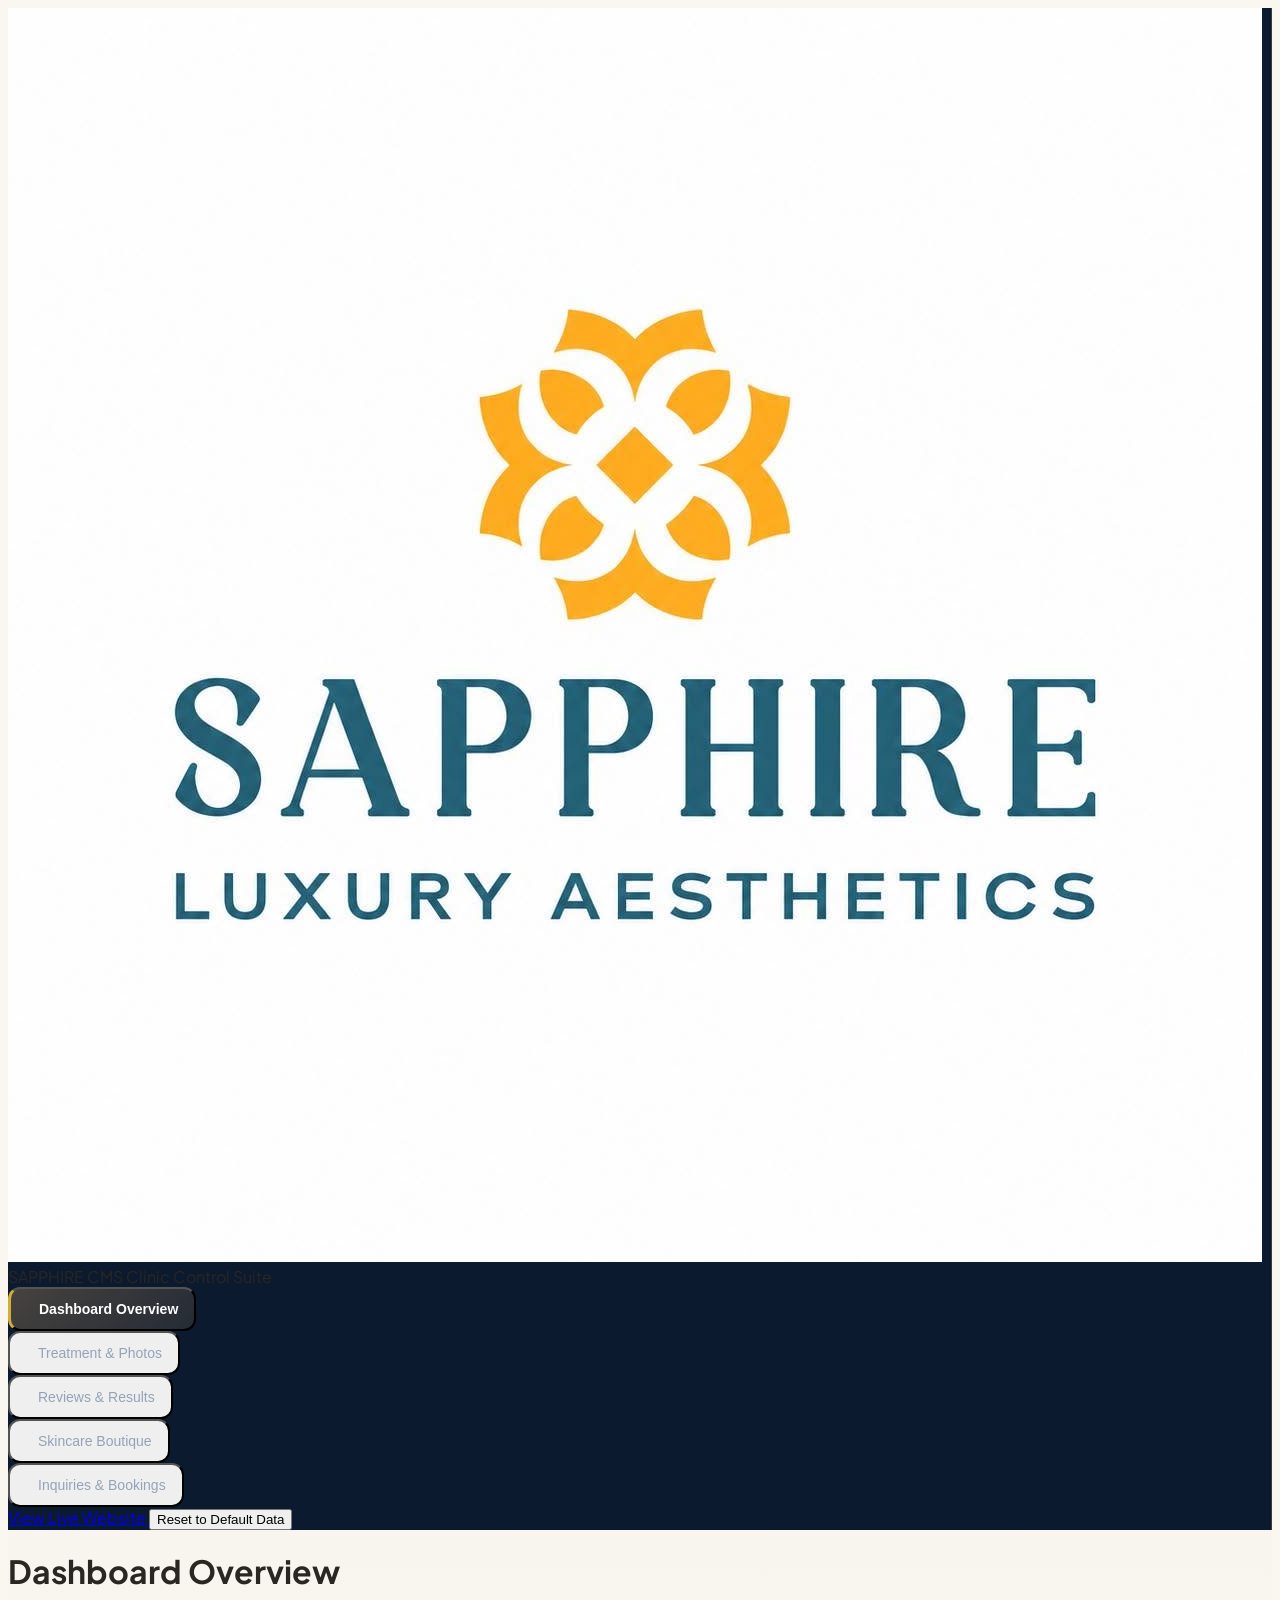
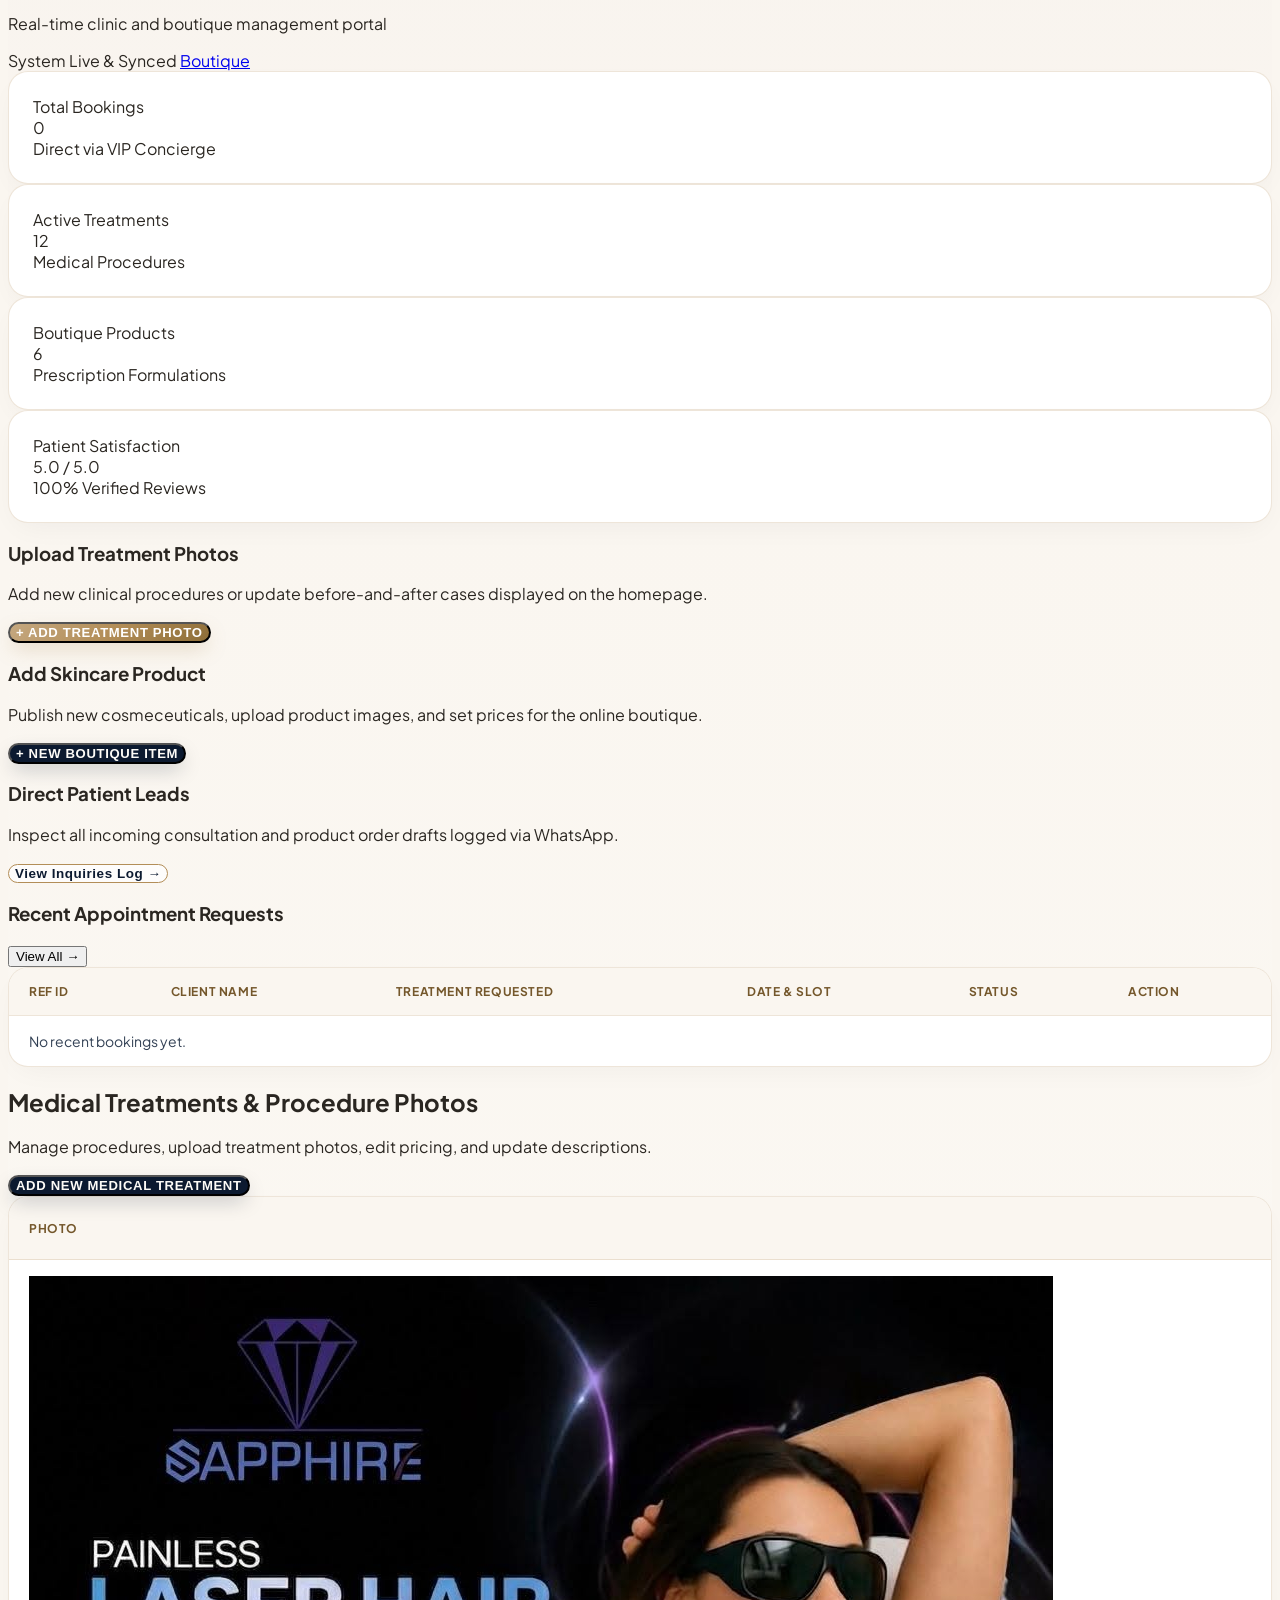
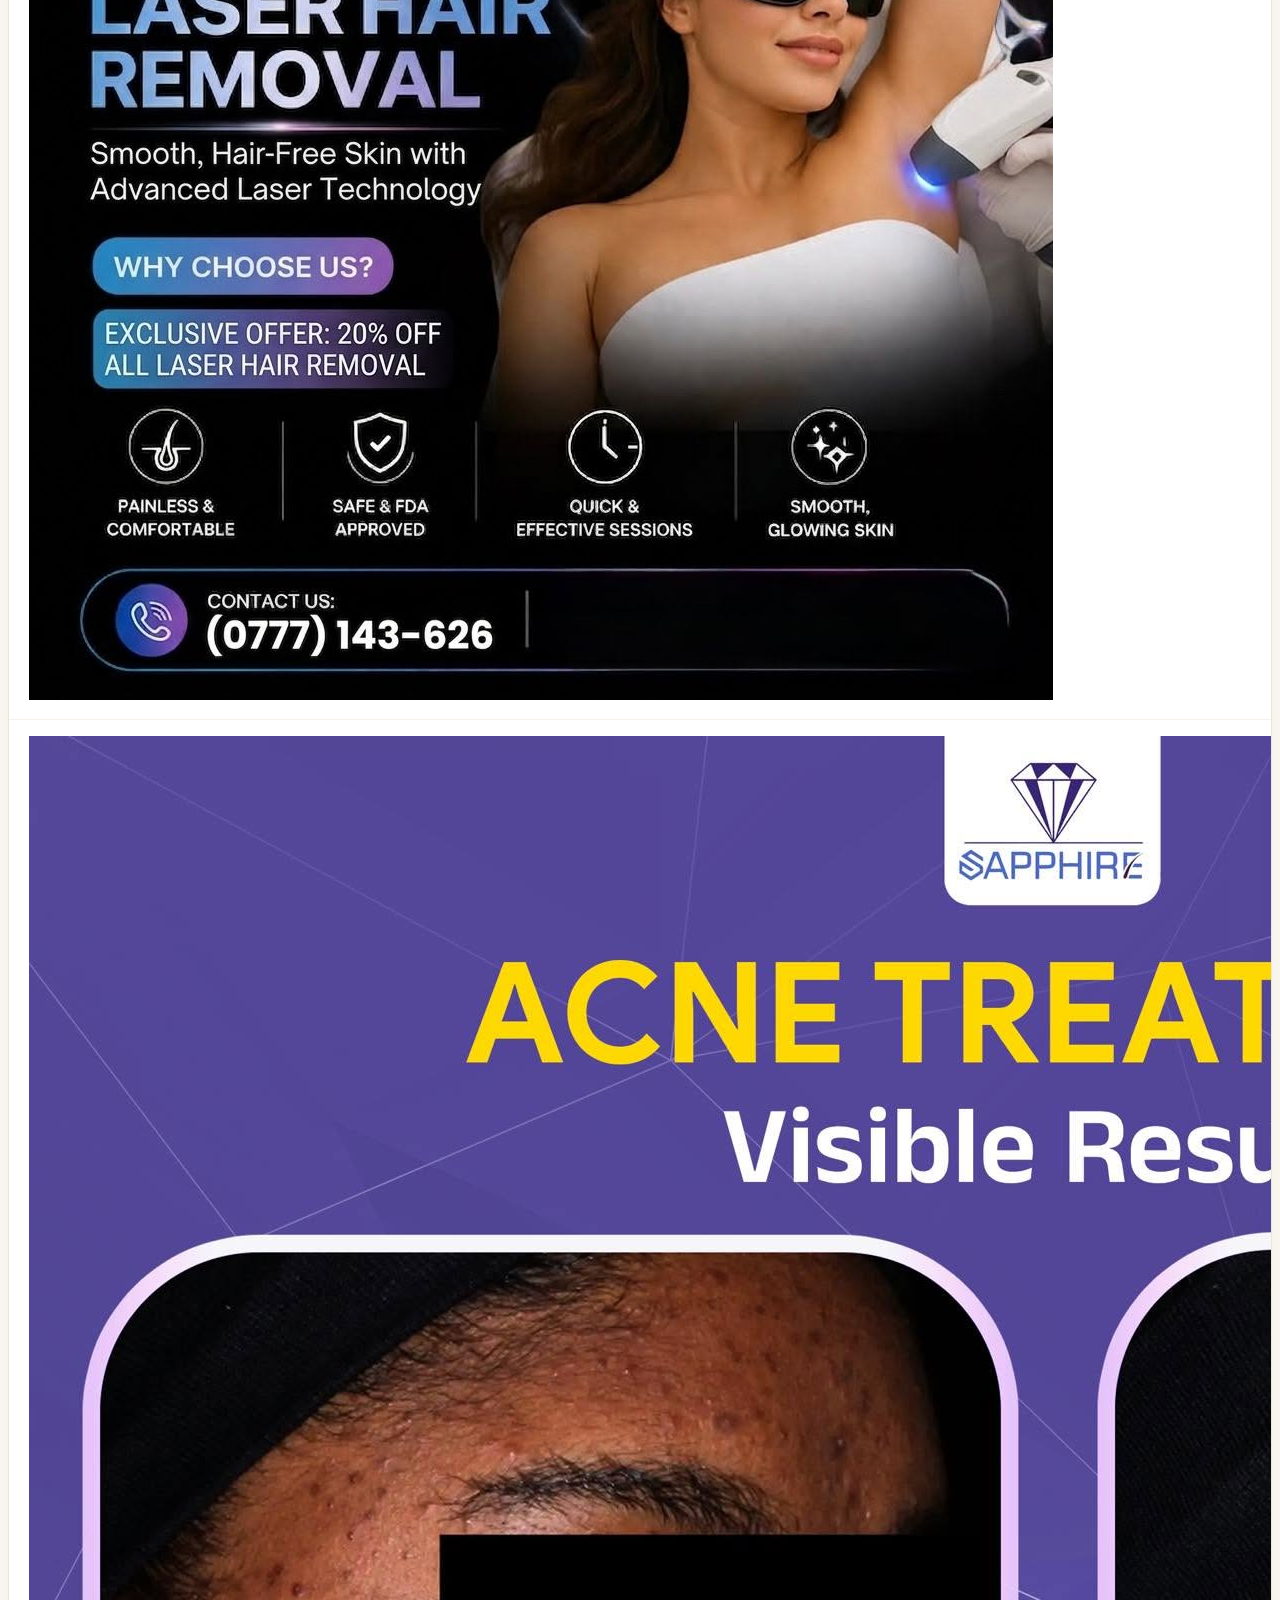
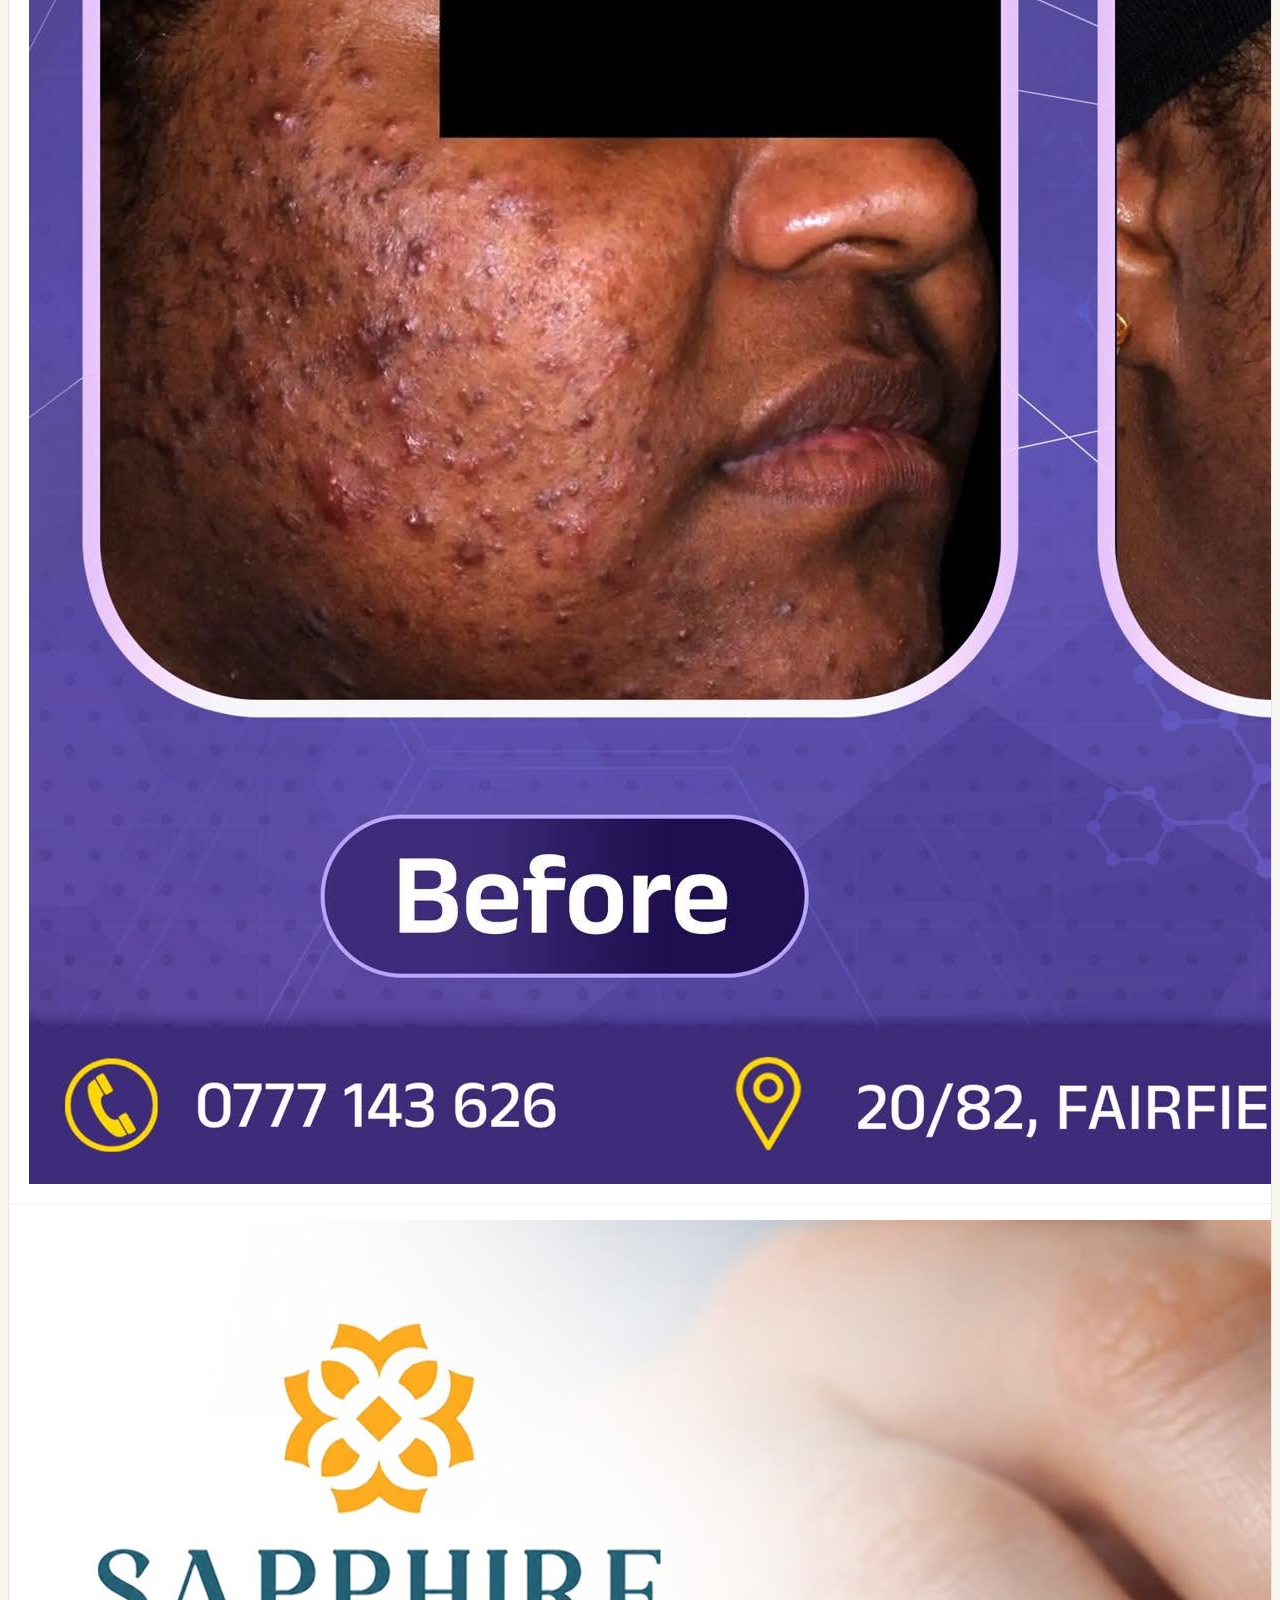
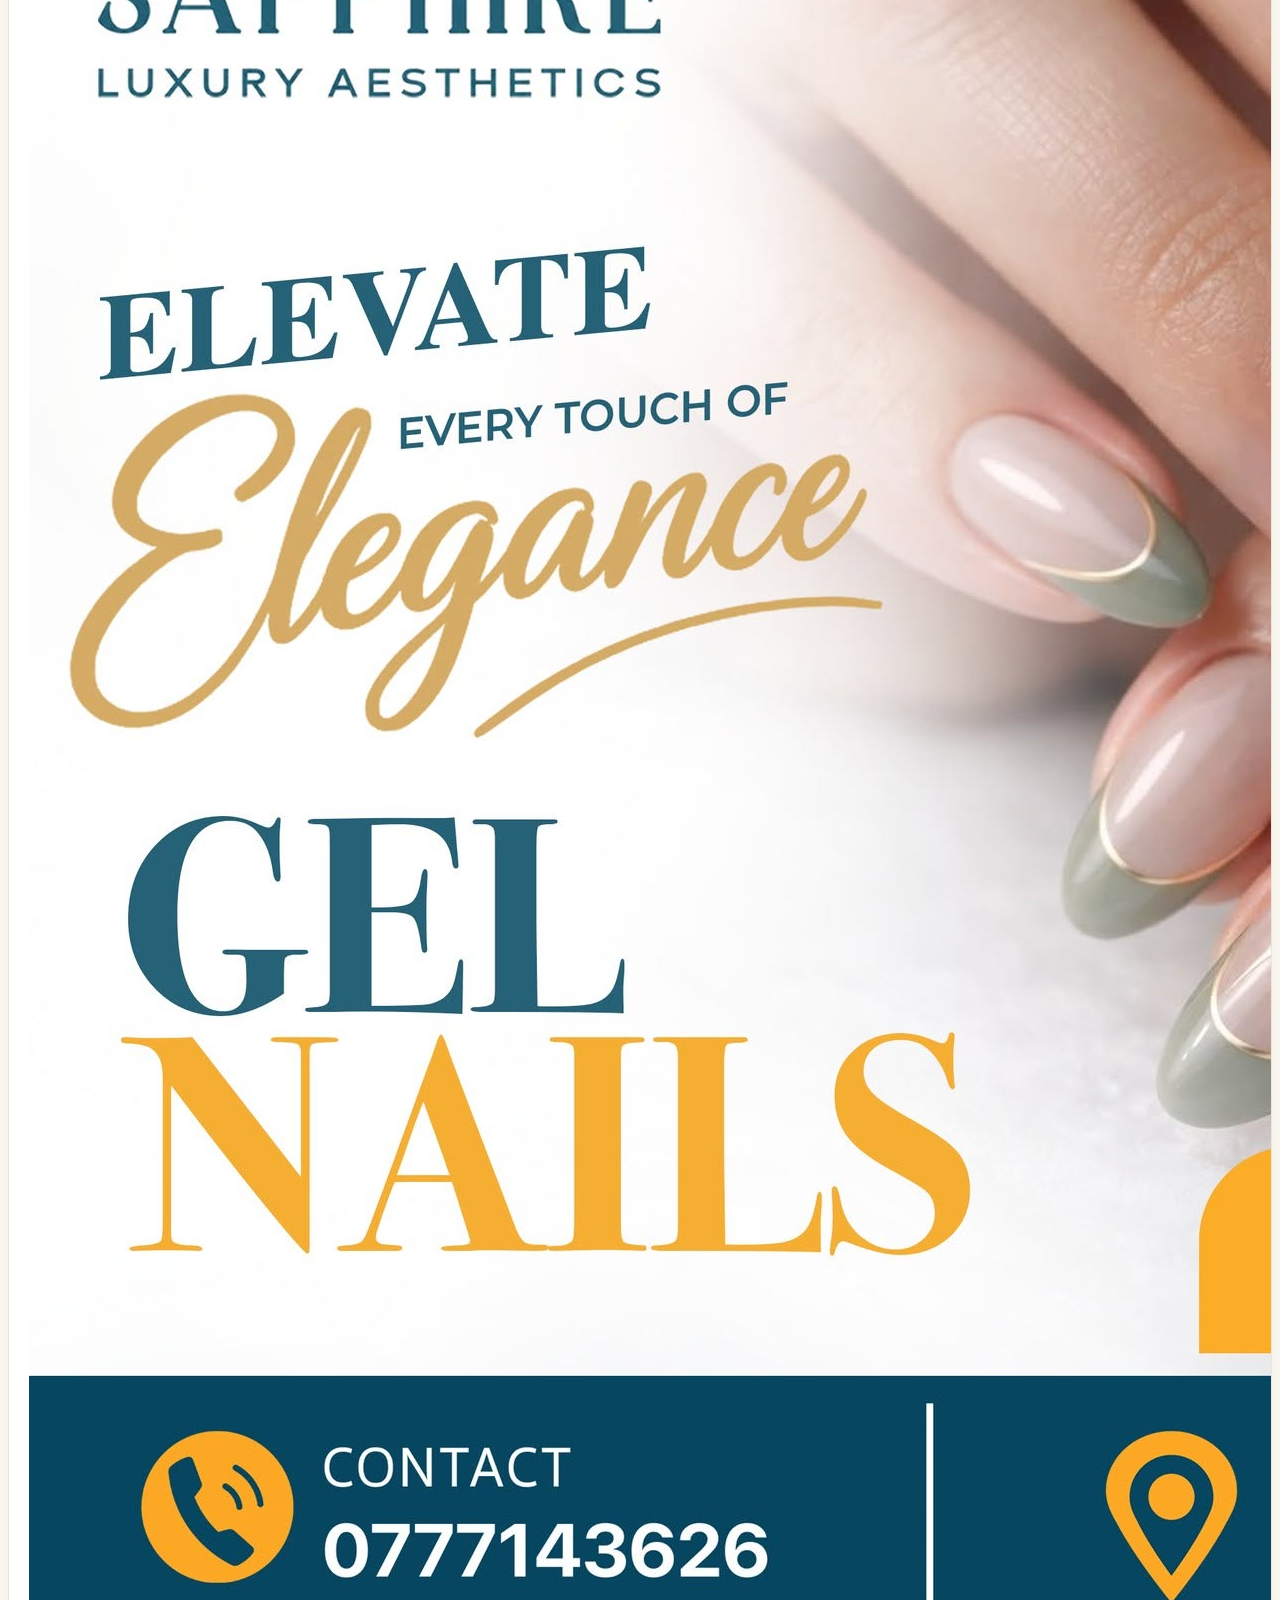
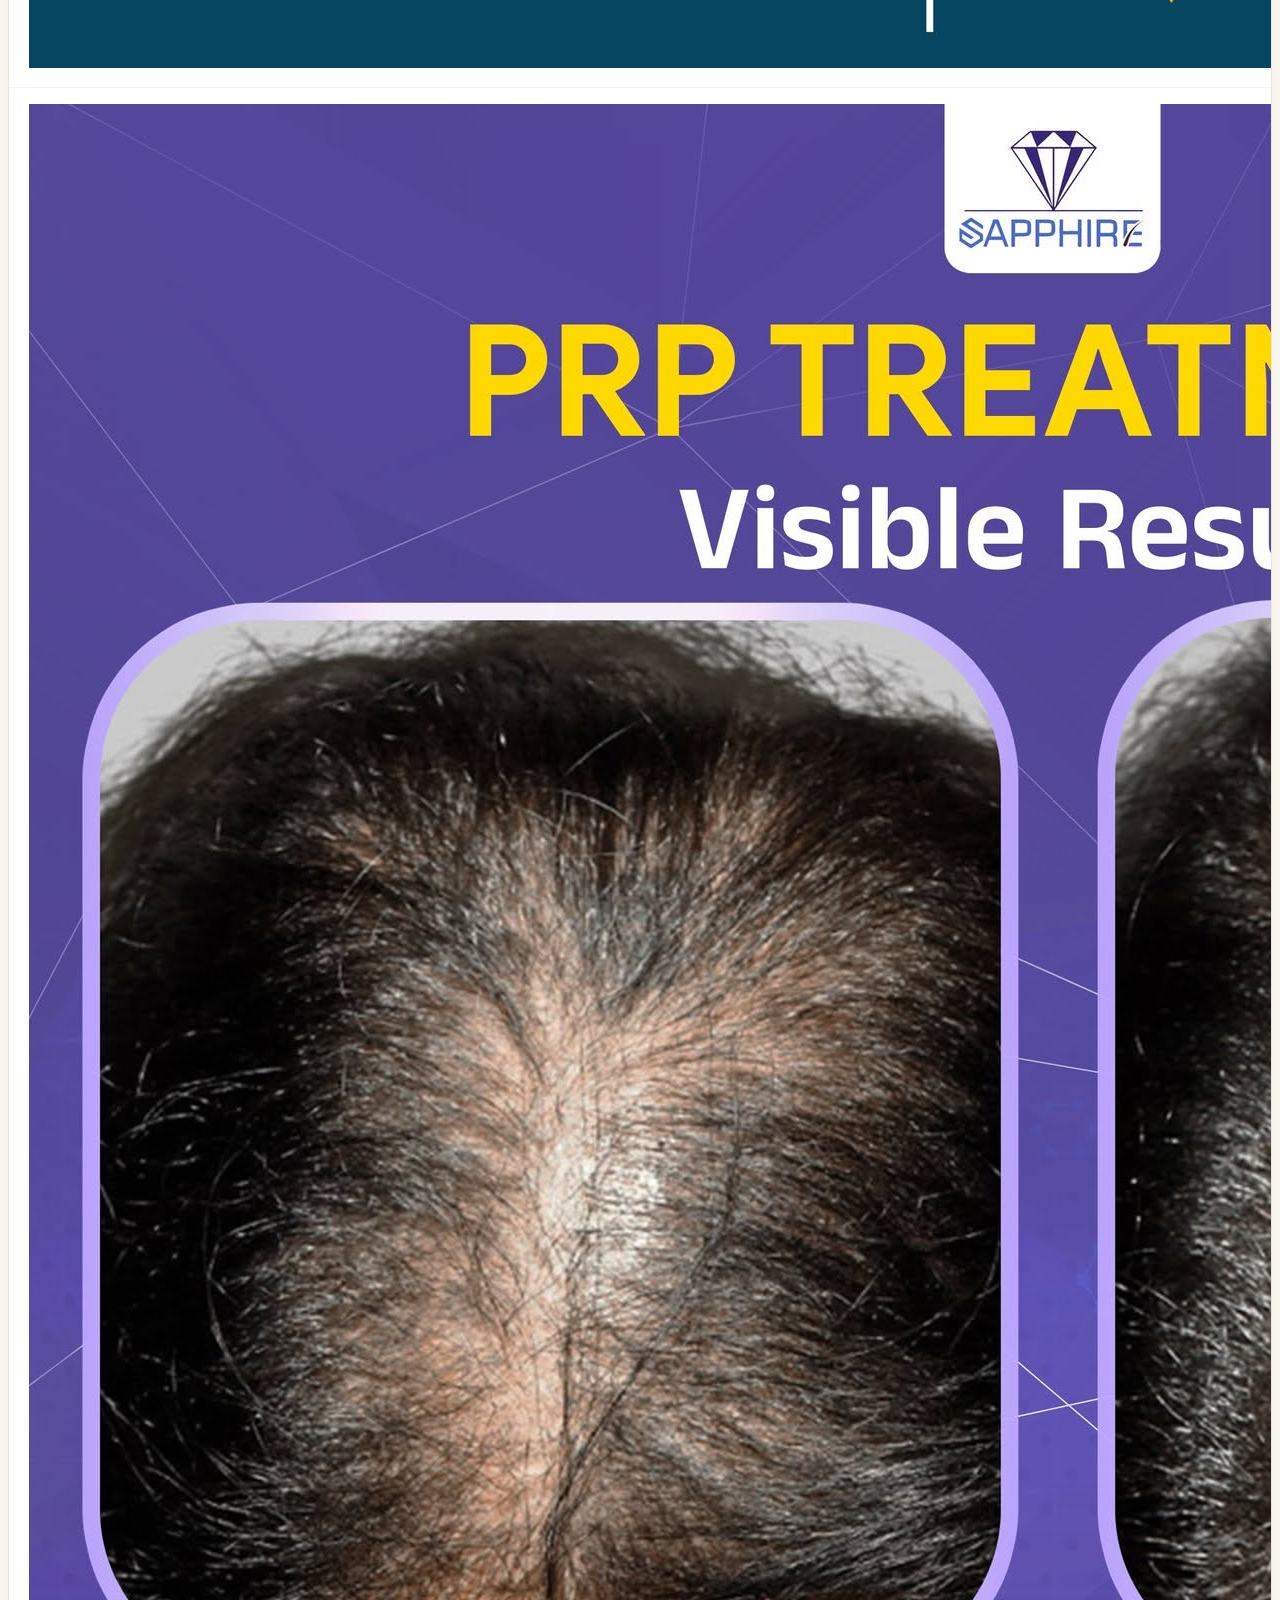
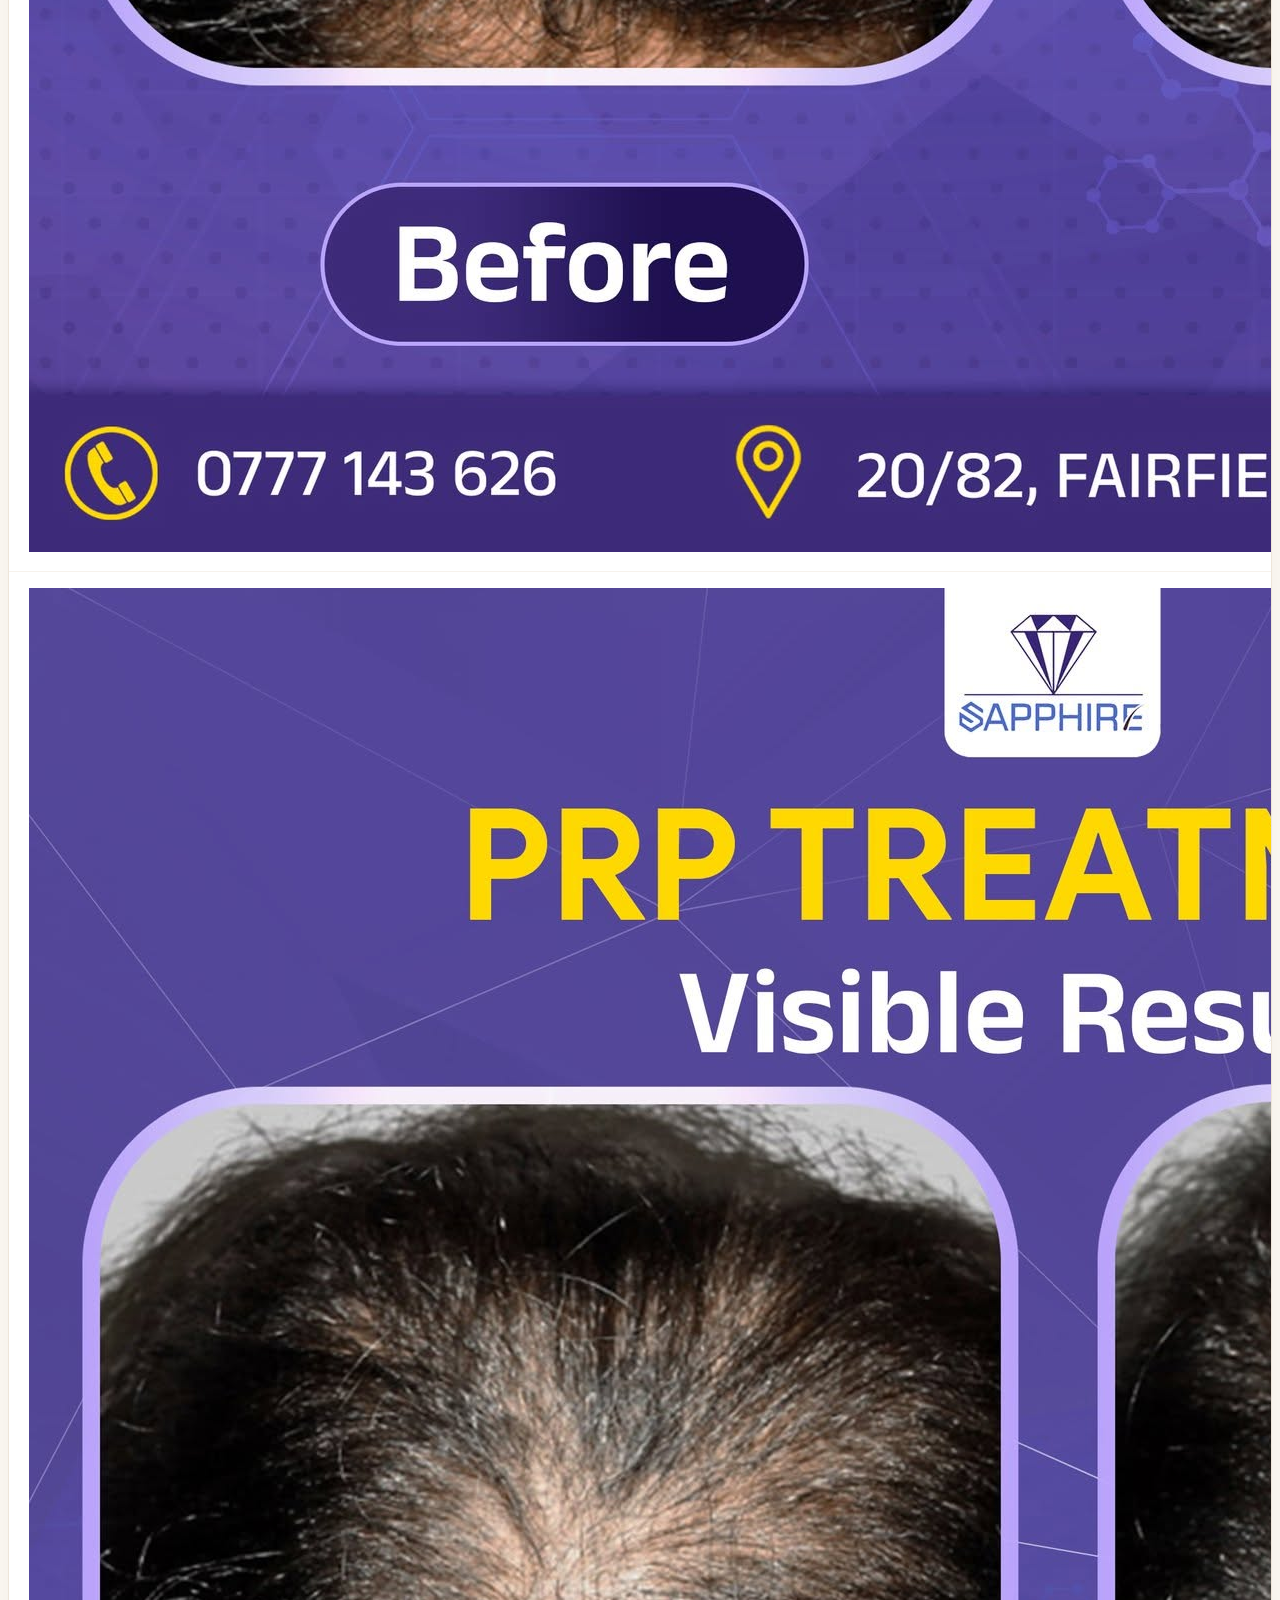
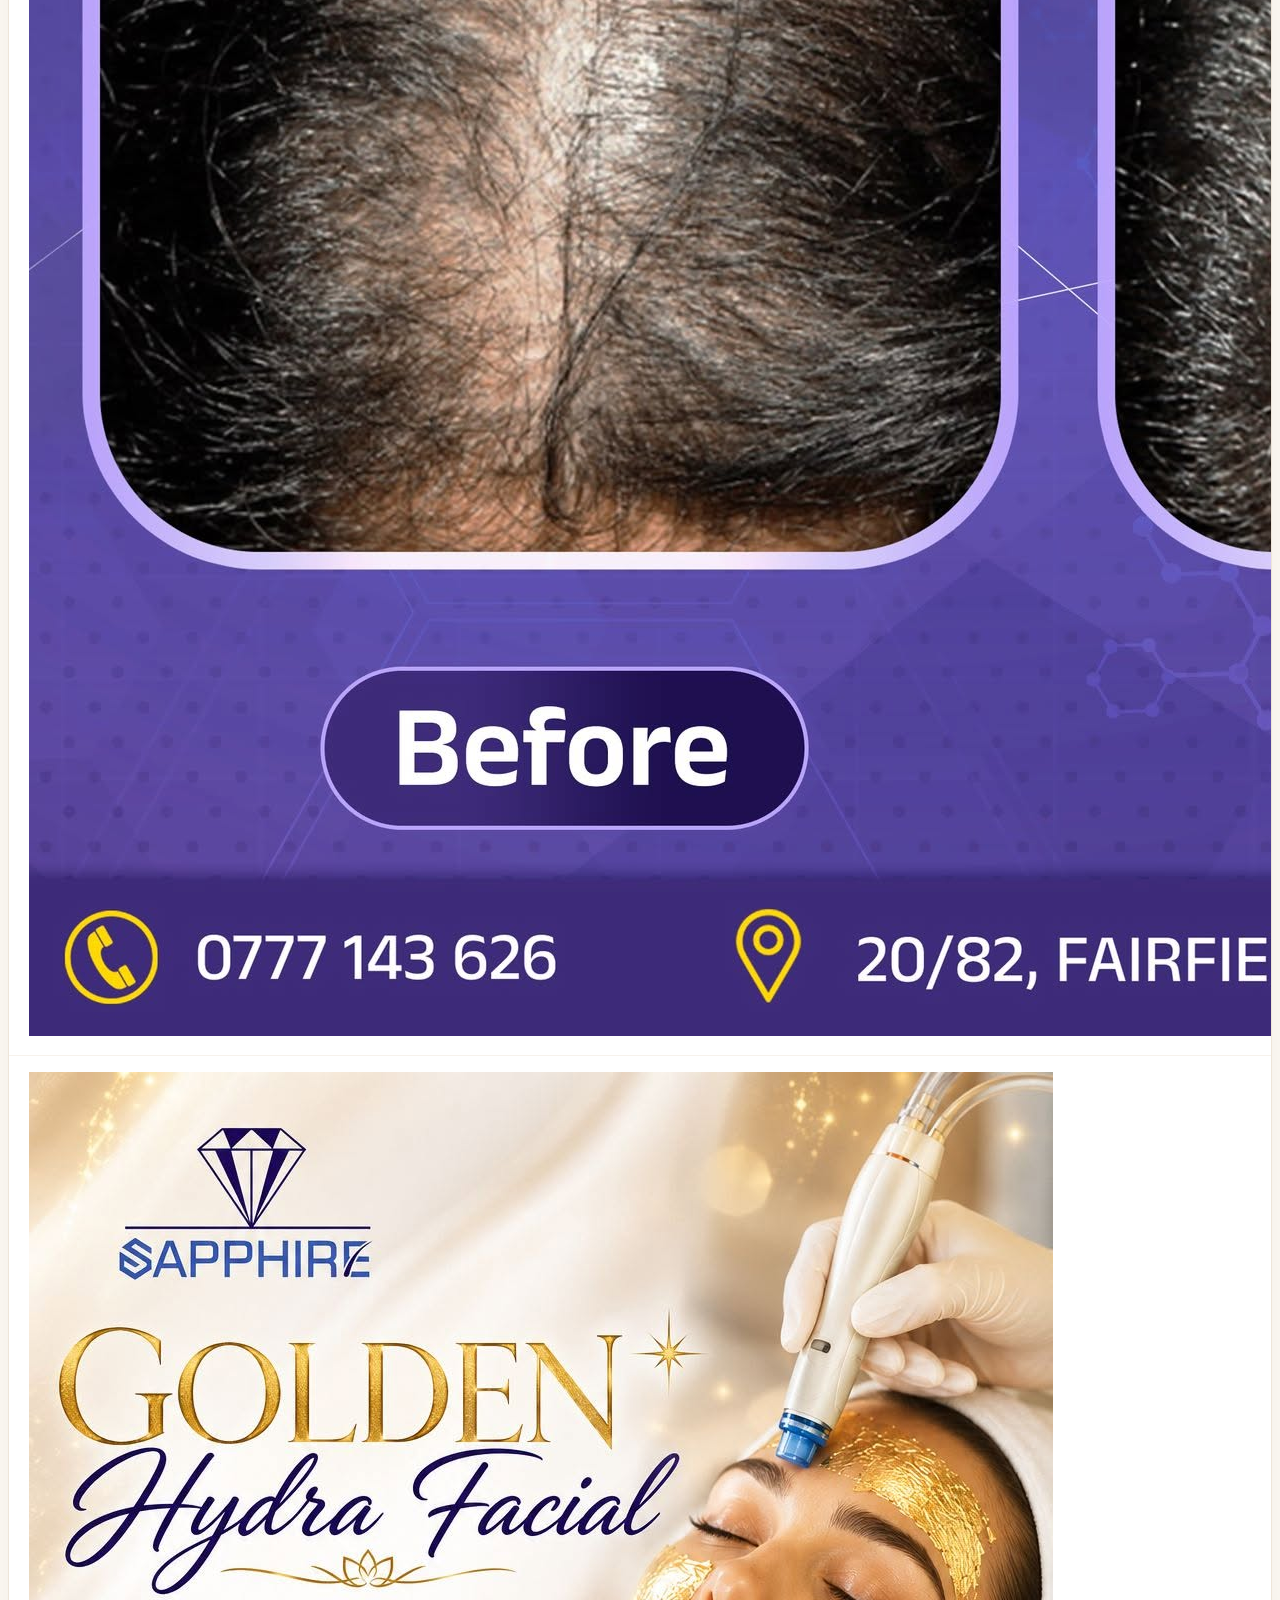
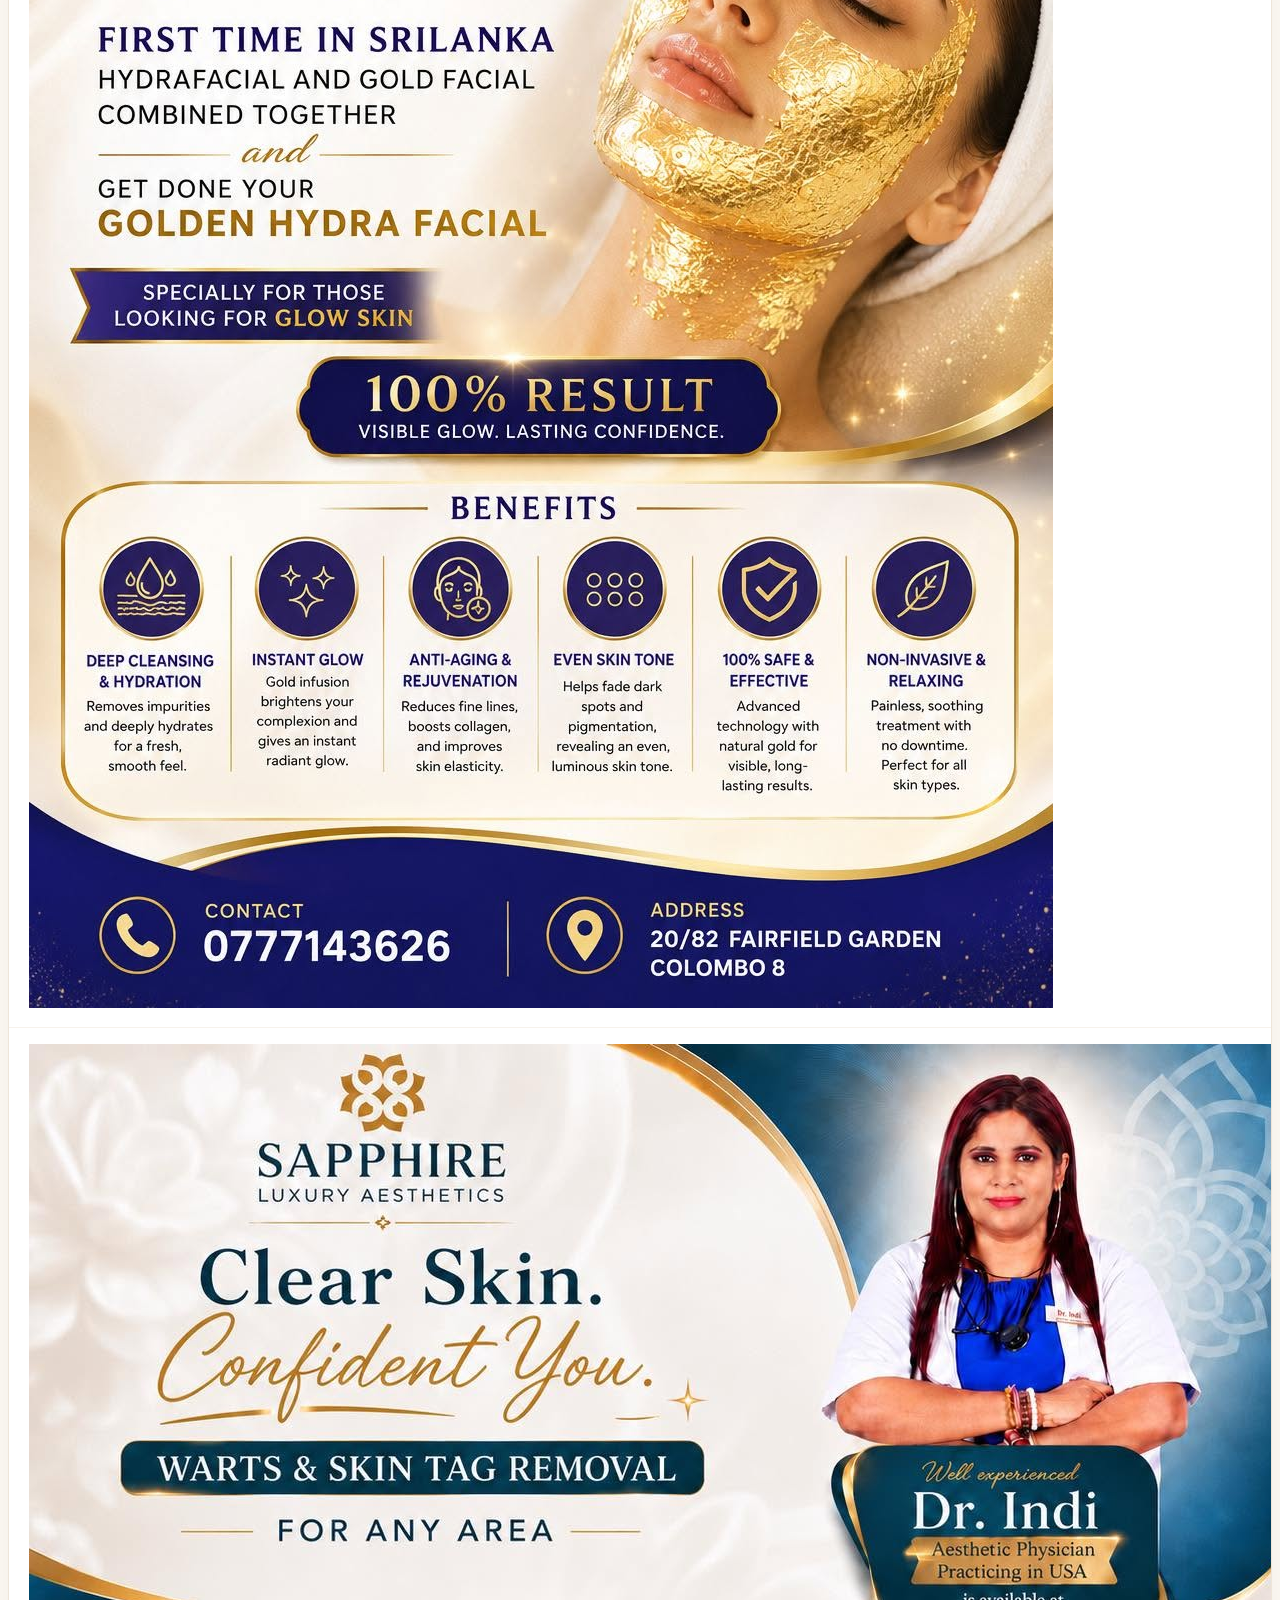
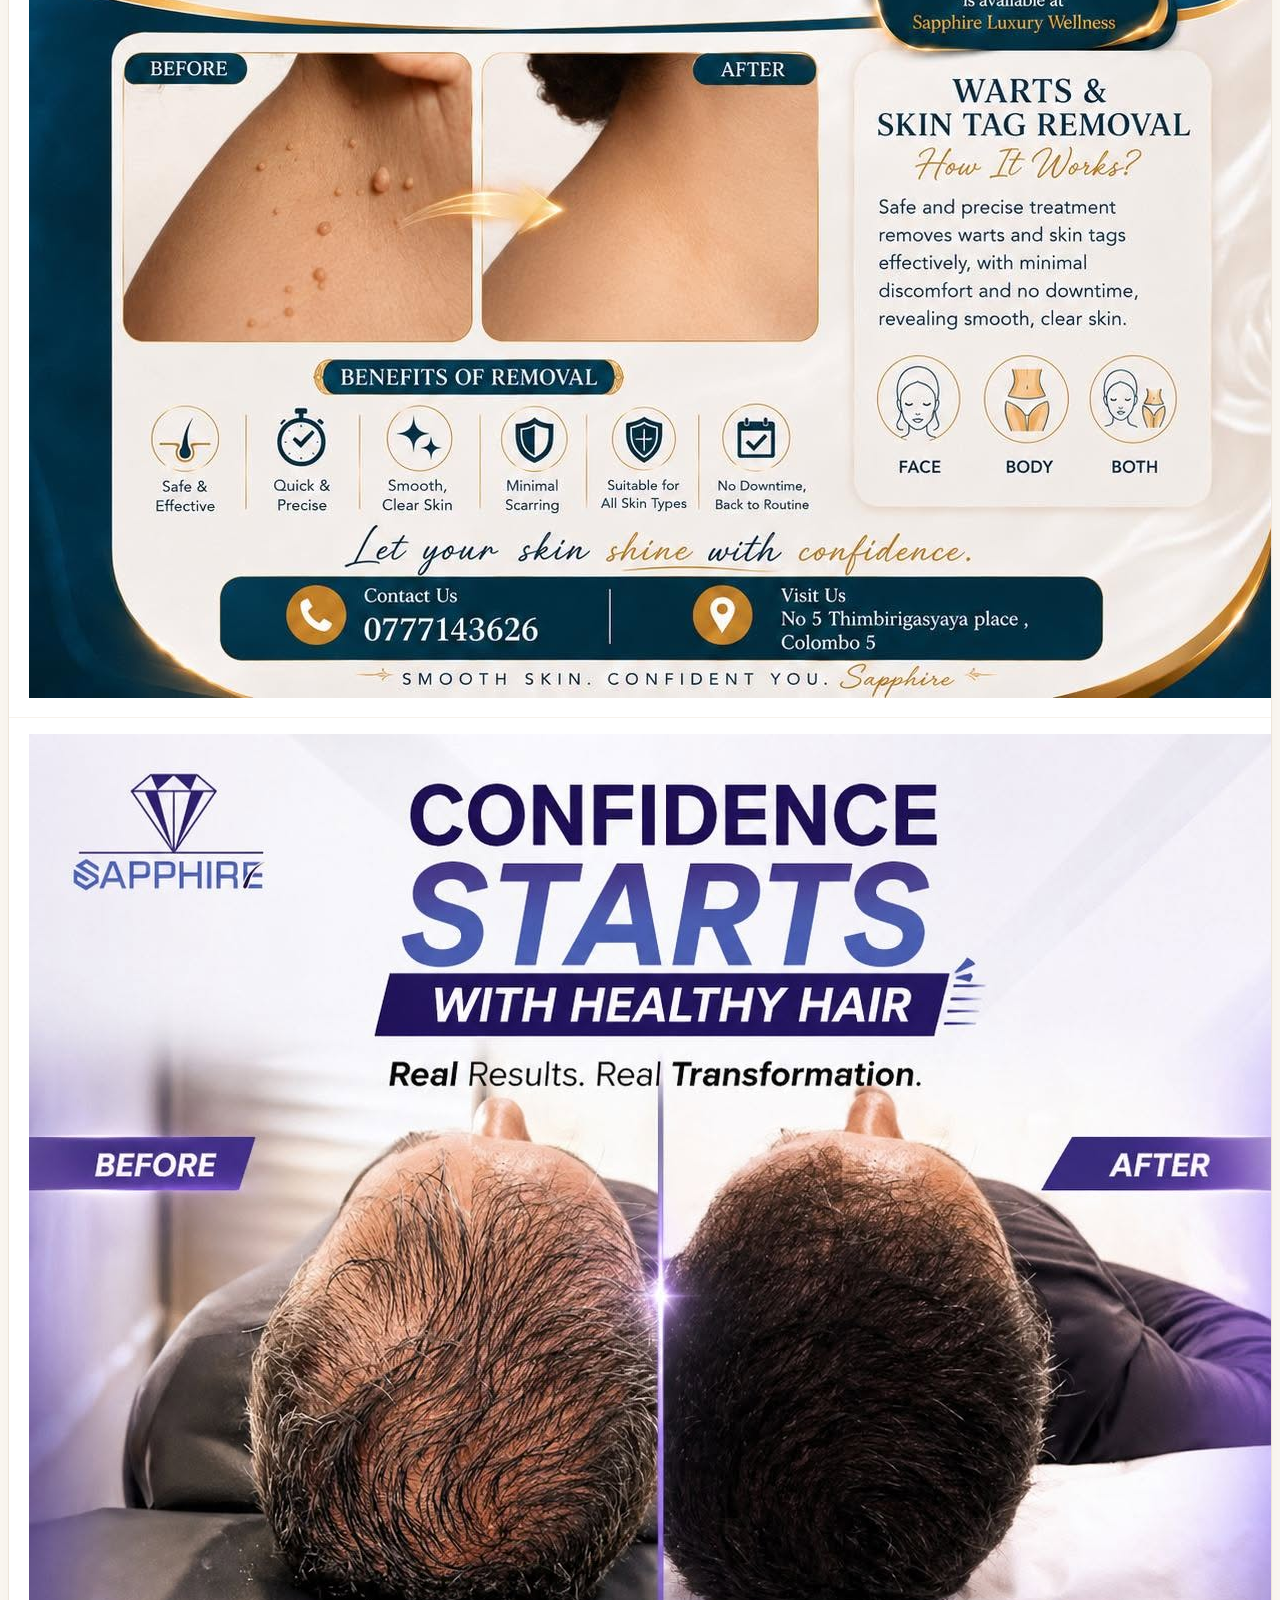
==== admin.html @ c30b7bfd "Initial release: Sapphire Luxury Aesthetics - Christell & Fjör Avenue luxury aesthetic clinic websit" ====
<!DOCTYPE html>
<html lang="en">
<head>
  <meta charset="UTF-8">
  <meta name="viewport" content="width=device-width, initial-scale=1.0">
  <title>Admin CMS Portal | Sapphire Luxury Aesthetics Colombo 05</title>
  
  <link rel="icon" type="image/jpeg" href="Photos/Logo.jpg">

  <!-- Google Fonts -->
  <link rel="preconnect" href="https://fonts.googleapis.com">
  <link rel="preconnect" href="https://fonts.gstatic.com" crossorigin>
  <link href="https://fonts.googleapis.com/css2?family=Plus+Jakarta+Sans:wght@300;400;500;600;700;800&family=Playfair+Display:wght@600;700&display=swap" rel="stylesheet">

  <!-- Tailwind CSS CDN -->
  <script src="https://cdn.tailwindcss.com"></script>
  <script>
    tailwind.config = {
      theme: {
        extend: {
          colors: {
            sapphire: {
              950: '#06101E',
              900: '#0C1A30',
              850: '#132742',
              800: '#1E3E62',
              700: '#2A4E80',
            },
            gold: {
              300: '#D8B984',
              400: '#C5A880',
              500: '#B38E58',
              600: '#93713D',
              gold: '#D4AF37',
            },
            cream: {
              100: '#FAF6F0',
              200: '#F0E6DC',
              300: '#E6DCD2',
            }
          },
          fontFamily: {
            sans: ['Plus Jakarta Sans', 'sans-serif'],
            serif: ['Playfair Display', 'serif'],
          }
        }
      }
    }
  </script>

  <!-- Lucide Icons CDN -->
  <script src="https://unpkg.com/lucide@latest"></script>

  <!-- Custom Styles -->
  <link rel="stylesheet" href="assets/css/style.css">
  <link rel="stylesheet" href="assets/css/admin.css">
</head>
<body class="bg-slate-50 text-slate-800 font-sans antialiased flex h-screen overflow-hidden">

  <!-- ========================================================================= -->
  <!-- SIDEBAR NAVIGATION                                                        -->
  <!-- ========================================================================= -->
  <aside class="w-64 admin-sidebar flex flex-col justify-between p-5 shrink-0 z-30">
    <div>
      <!-- Brand Logo Header -->
      <div class="flex items-center gap-3 pb-6 border-b border-slate-800">
        <img src="Photos/Logo.jpg" alt="Logo" class="w-10 h-10 rounded-full border-2 border-gold-500 object-cover">
        <div>
          <span class="font-serif text-white font-bold text-sm block">SAPPHIRE CMS</span>
          <span class="text-[10px] text-gold-400 font-semibold uppercase tracking-wider block">Clinic Control Suite</span>
        </div>
      </div>

      <!-- Navigation Links -->
      <nav class="space-y-1.5 mt-6">
        <button data-tab="overview" class="admin-nav-item active w-full">
          <i data-lucide="layout-dashboard" class="w-4 h-4 text-gold-400"></i>
          <span>Dashboard Overview</span>
        </button>

        <button data-tab="treatments" class="admin-nav-item w-full">
          <i data-lucide="sparkles" class="w-4 h-4 text-gold-400"></i>
          <span>Treatment & Photos</span>
        </button>

        <button data-tab="reviews" class="admin-nav-item w-full">
          <i data-lucide="message-square-quote" class="w-4 h-4 text-gold-400"></i>
          <span>Reviews & Results</span>
        </button>

        <button data-tab="products" class="admin-nav-item w-full">
          <i data-lucide="shopping-bag" class="w-4 h-4 text-gold-400"></i>
          <span>Skincare Boutique</span>
        </button>

        <button data-tab="bookings" class="admin-nav-item w-full">
          <i data-lucide="calendar-check" class="w-4 h-4 text-gold-400"></i>
          <span>Inquiries & Bookings</span>
        </button>
      </nav>
    </div>

    <!-- Bottom Actions -->
    <div class="space-y-2 pt-4 border-t border-slate-800 text-xs">
      <a href="index.html" target="_blank" class="w-full bg-slate-800 hover:bg-slate-700 text-slate-200 py-2.5 px-3 rounded-xl flex items-center justify-center gap-2 transition-colors font-medium">
        <i data-lucide="external-link" class="w-3.5 h-3.5 text-gold-400"></i>
        <span>View Live Website</span>
      </a>
      <button onclick="resetAllDataToDefaults();" class="w-full text-slate-400 hover:text-red-400 py-2 px-3 text-[11px] text-center block transition-colors">
        Reset to Default Data
      </button>
    </div>
  </aside>

  <!-- ========================================================================= -->
  <!-- MAIN DASHBOARD CONTENT AREA                                               -->
  <!-- ========================================================================= -->
  <main class="flex-1 flex flex-col min-w-0 bg-slate-50 overflow-hidden">
    
    <!-- Top Bar -->
    <header class="bg-white border-b border-slate-200 py-3.5 px-8 flex justify-between items-center shrink-0">
      <div>
        <h1 id="tab-title" class="font-serif text-xl font-bold text-slate-900">Dashboard Overview</h1>
        <p class="text-xs text-slate-500">Real-time clinic and boutique management portal</p>
      </div>

      <div class="flex items-center gap-4">
        <span class="inline-flex items-center gap-1.5 px-3 py-1 rounded-full bg-emerald-50 text-emerald-700 border border-emerald-200 text-xs font-semibold">
          <span class="w-2 h-2 rounded-full bg-emerald-500 animate-pulse"></span>
          <span>System Live & Synced</span>
        </span>
        <a href="products.html" target="_blank" class="text-xs font-bold text-gold-700 hover:text-gold-800 flex items-center gap-1 bg-cream-100 px-3 py-1.5 rounded-full border border-gold-400/30">
          <i data-lucide="shopping-bag" class="w-3.5 h-3.5"></i>
          <span>Boutique</span>
        </a>
      </div>
    </header>

    <!-- Scrollable Tab Views -->
    <div class="flex-1 overflow-y-auto p-8">
      
      <!-- ===================================================================== -->
      <!-- TAB 1: DASHBOARD OVERVIEW                                            -->
      <!-- ===================================================================== -->
      <section id="tab-overview" class="admin-tab-content space-y-8">
        
        <!-- KPI Summary Cards -->
        <div class="grid grid-cols-1 sm:grid-cols-2 lg:grid-cols-4 gap-6">
          <div class="admin-stat-card">
            <div class="flex justify-between items-start mb-2">
              <span class="text-xs font-bold uppercase tracking-wider text-slate-500">Total Bookings</span>
              <div class="p-2 rounded-xl bg-sapphire-900/10 text-sapphire-900">
                <i data-lucide="calendar" class="w-5 h-5"></i>
              </div>
            </div>
            <div class="text-3xl font-bold font-serif text-slate-900" id="kpi-bookings-count">0</div>
            <div class="text-[11px] text-emerald-600 font-semibold mt-1">Direct via VIP Concierge</div>
          </div>

          <div class="admin-stat-card">
            <div class="flex justify-between items-start mb-2">
              <span class="text-xs font-bold uppercase tracking-wider text-slate-500">Active Treatments</span>
              <div class="p-2 rounded-xl bg-gold-500/10 text-gold-700">
                <i data-lucide="sparkles" class="w-5 h-5"></i>
              </div>
            </div>
            <div class="text-3xl font-bold font-serif text-slate-900" id="kpi-treatments-count">0</div>
            <div class="text-[11px] text-slate-500 font-semibold mt-1">Medical Procedures</div>
          </div>

          <div class="admin-stat-card">
            <div class="flex justify-between items-start mb-2">
              <span class="text-xs font-bold uppercase tracking-wider text-slate-500">Boutique Products</span>
              <div class="p-2 rounded-xl bg-emerald-500/10 text-emerald-700">
                <i data-lucide="shopping-bag" class="w-5 h-5"></i>
              </div>
            </div>
            <div class="text-3xl font-bold font-serif text-slate-900" id="kpi-products-count">0</div>
            <div class="text-[11px] text-slate-500 font-semibold mt-1">Prescription Formulations</div>
          </div>

          <div class="admin-stat-card">
            <div class="flex justify-between items-start mb-2">
              <span class="text-xs font-bold uppercase tracking-wider text-slate-500">Patient Satisfaction</span>
              <div class="p-2 rounded-xl bg-amber-500/10 text-amber-600">
                <i data-lucide="star" class="w-5 h-5"></i>
              </div>
            </div>
            <div class="text-3xl font-bold font-serif text-slate-900">5.0 / 5.0</div>
            <div class="text-[11px] text-emerald-600 font-semibold mt-1">100% Verified Reviews</div>
          </div>
        </div>

        <!-- Quick Action Shortcut Banners -->
        <div class="grid grid-cols-1 md:grid-cols-3 gap-6">
          <div class="p-6 rounded-2xl bg-gradient-to-br from-sapphire-900 to-sapphire-950 text-white shadow-lg space-y-3">
            <div class="w-10 h-10 rounded-xl bg-white/10 flex items-center justify-center text-gold-400">
              <i data-lucide="image-plus" class="w-5 h-5"></i>
            </div>
            <h3 class="font-serif text-lg font-bold">Upload Treatment Photos</h3>
            <p class="text-xs text-slate-300 font-light">Add new clinical procedures or update before-and-after cases displayed on the homepage.</p>
            <button onclick="switchTab('treatments'); openTreatmentModalForm();" class="btn-luxury-gold px-4 py-2 text-xs">
              + Add Treatment Photo
            </button>
          </div>

          <div class="p-6 rounded-2xl bg-gradient-to-br from-cream-200 to-cream-300 border border-gold-400/40 shadow-sm space-y-3 text-slate-900">
            <div class="w-10 h-10 rounded-xl bg-gold-500 text-white flex items-center justify-center">
              <i data-lucide="package-plus" class="w-5 h-5"></i>
            </div>
            <h3 class="font-serif text-lg font-bold">Add Skincare Product</h3>
            <p class="text-xs text-slate-600 font-light">Publish new cosmeceuticals, upload product images, and set prices for the online boutique.</p>
            <button onclick="switchTab('products'); openProductModalForm();" class="btn-luxury-sapphire px-4 py-2 text-xs">
              + New Boutique Item
            </button>
          </div>

          <div class="p-6 rounded-2xl bg-white border border-gold-400/30 shadow-sm space-y-3">
            <div class="w-10 h-10 rounded-xl bg-emerald-100 text-emerald-700 flex items-center justify-center">
              <i data-lucide="message-circle" class="w-5 h-5"></i>
            </div>
            <h3 class="font-serif text-lg font-bold text-slate-900">Direct Patient Leads</h3>
            <p class="text-xs text-slate-600 font-light">Inspect all incoming consultation and product order drafts logged via WhatsApp.</p>
            <button onclick="switchTab('bookings');" class="btn-luxury-outline px-4 py-2 text-xs">
              View Inquiries Log →
            </button>
          </div>
        </div>

        <!-- Recent Bookings Table Preview -->
        <div class="space-y-4">
          <div class="flex justify-between items-center">
            <h3 class="font-serif text-lg font-bold text-slate-900">Recent Appointment Requests</h3>
            <button onclick="switchTab('bookings');" class="text-xs text-gold-700 font-bold hover:underline">View All →</button>
          </div>
          <div class="admin-table-container">
            <table class="admin-table">
              <thead>
                <tr>
                  <th>Ref ID</th>
                  <th>Client Name</th>
                  <th>Treatment Requested</th>
                  <th>Date & Slot</th>
                  <th>Status</th>
                  <th>Action</th>
                </tr>
              </thead>
              <tbody id="overview-recent-bookings-body">
                <!-- Injected by admin.js -->
              </tbody>
            </table>
          </div>
        </div>

      </section>

      <!-- ===================================================================== -->
      <!-- TAB 2: TREATMENTS & PHOTO MANAGER                                    -->
      <!-- ===================================================================== -->
      <section id="tab-treatments" class="admin-tab-content space-y-6 hidden">
        <div class="flex justify-between items-center">
          <div>
            <h2 class="font-serif text-xl font-bold text-slate-900">Medical Treatments & Procedure Photos</h2>
            <p class="text-xs text-slate-500">Manage procedures, upload treatment photos, edit pricing, and update descriptions.</p>
          </div>
          <button onclick="openTreatmentModalForm();" class="btn-luxury-sapphire px-5 py-2.5 text-xs font-bold flex items-center gap-2 shadow-md">
            <i data-lucide="plus" class="w-4 h-4"></i>
            <span>Add New Medical Treatment</span>
          </button>
        </div>

        <!-- Treatments Grid Table -->
        <div class="admin-table-container">
          <table class="admin-table">
            <thead>
              <tr>
                <th>Photo</th>
                <th>Treatment Name</th>
                <th>Category</th>
                <th>Duration & Downtime</th>
                <th>Pricing Guide</th>
                <th>Actions</th>
              </tr>
            </thead>
            <tbody id="treatments-table-body">
              <!-- Injected by admin.js -->
            </tbody>
          </table>
        </div>
      </section>

      <!-- ===================================================================== -->
      <!-- TAB 3: PATIENT REVIEWS & TRANSFORMATIONS                             -->
      <!-- ===================================================================== -->
      <section id="tab-reviews" class="admin-tab-content space-y-6 hidden">
        <div class="flex justify-between items-center">
          <div>
            <h2 class="font-serif text-xl font-bold text-slate-900">Patient Reviews & Testimonials</h2>
            <p class="text-xs text-slate-500">Moderate testimonials, add new patient reviews, and upload before/after photos.</p>
          </div>
          <button onclick="openReviewModalForm();" class="btn-luxury-sapphire px-5 py-2.5 text-xs font-bold flex items-center gap-2 shadow-md">
            <i data-lucide="plus" class="w-4 h-4"></i>
            <span>Add Verified Review</span>
          </button>
        </div>

        <div class="admin-table-container">
          <table class="admin-table">
            <thead>
              <tr>
                <th>Patient</th>
                <th>Treatment</th>
                <th>Rating</th>
                <th>Testimonial Review</th>
                <th>Actions</th>
              </tr>
            </thead>
            <tbody id="reviews-table-body">
              <!-- Injected by admin.js -->
            </tbody>
          </table>
        </div>
      </section>

      <!-- ===================================================================== -->
      <!-- TAB 4: SKINCARE BOUTIQUE PRODUCT MANAGER                             -->
      <!-- ===================================================================== -->
      <section id="tab-products" class="admin-tab-content space-y-6 hidden">
        <div class="flex justify-between items-center">
          <div>
            <h2 class="font-serif text-xl font-bold text-slate-900">Skincare Boutique Product Catalog</h2>
            <p class="text-xs text-slate-500">Manage cosmeceuticals, upload product images, set prices, and manage stock.</p>
          </div>
          <button onclick="openProductModalForm();" class="btn-luxury-sapphire px-5 py-2.5 text-xs font-bold flex items-center gap-2 shadow-md">
            <i data-lucide="plus" class="w-4 h-4"></i>
            <span>Add New Skincare Product</span>
          </button>
        </div>

        <div class="admin-table-container">
          <table class="admin-table">
            <thead>
              <tr>
                <th>Image</th>
                <th>Product Name</th>
                <th>Category</th>
                <th>Price (LKR)</th>
                <th>Stock</th>
                <th>Actions</th>
              </tr>
            </thead>
            <tbody id="products-table-body">
              <!-- Injected by admin.js -->
            </tbody>
          </table>
        </div>
      </section>

      <!-- ===================================================================== -->
      <!-- TAB 5: APPOINTMENT INQUIRIES & BOOKINGS LOG                          -->
      <!-- ===================================================================== -->
      <section id="tab-bookings" class="admin-tab-content space-y-6 hidden">
        <div class="flex justify-between items-center">
          <div>
            <h2 class="font-serif text-xl font-bold text-slate-900">Consultation Bookings & Order Inquiries</h2>
            <p class="text-xs text-slate-500">Log of all appointments submitted via website and WhatsApp concierge.</p>
          </div>
          <button onclick="clearBookingsLog();" class="btn-luxury-outline px-4 py-2 text-xs">
            Clear Completed Log
          </button>
        </div>

        <div class="admin-table-container">
          <table class="admin-table">
            <thead>
              <tr>
                <th>Ref ID</th>
                <th>Client Name & Phone</th>
                <th>Requested Service / Order</th>
                <th>Scheduled Date</th>
                <th>Doctor</th>
                <th>Status</th>
                <th>Actions</th>
              </tr>
            </thead>
            <tbody id="bookings-table-body">
              <!-- Injected by admin.js -->
            </tbody>
          </table>
        </div>
      </section>

    </div>
  </main>

  <!-- ========================================================================= -->
  <!-- MODAL: ADD / EDIT TREATMENT                                               -->
  <!-- ========================================================================= -->
  <div id="modal-treatment-form" class="fixed inset-0 z-50 bg-black/60 backdrop-blur-md hidden flex items-center justify-center p-4">
    <div class="bg-white rounded-3xl max-w-xl w-full max-h-[90vh] overflow-y-auto p-6 sm:p-8 border-2 border-gold-400/40 shadow-2xl relative">
      <button onclick="closeTreatmentModalForm();" class="absolute top-5 right-5 text-slate-400 hover:text-slate-900 p-2 rounded-full bg-cream-200">
        <i data-lucide="x" class="w-5 h-5"></i>
      </button>

      <h3 id="treatment-form-title" class="font-serif text-2xl font-bold text-slate-900 mb-4">Add Medical Treatment</h3>

      <form id="treatment-crud-form" class="space-y-4">
        <input type="hidden" id="t-form-id">

        <div>
          <label class="block text-xs font-bold uppercase tracking-wider text-slate-700 mb-1">Treatment Name *</label>
          <input type="text" id="t-form-name" required placeholder="e.g. Medical HydraFacial Deluxe" class="luxury-input w-full px-4 py-2.5 rounded-xl text-xs">
        </div>

        <div class="grid grid-cols-2 gap-4">
          <div>
            <label class="block text-xs font-bold uppercase tracking-wider text-slate-700 mb-1">Category *</label>
            <select id="t-form-category" class="luxury-input w-full px-3 py-2.5 rounded-xl text-xs">
              <option value="skin">Skin & Acne Revision</option>
              <option value="laser">Laser Aesthetics</option>
              <option value="hair">Hair PRP Restoration</option>
              <option value="anti-aging">Anti-Aging & Injectables</option>
              <option value="body">Wellness & IV Glow</option>
            </select>
          </div>
          <div>
            <label class="block text-xs font-bold uppercase tracking-wider text-slate-700 mb-1">Tag / Badge</label>
            <input type="text" id="t-form-tag" placeholder="e.g. Doctor Specialty" class="luxury-input w-full px-4 py-2.5 rounded-xl text-xs">
          </div>
        </div>

        <!-- Photo Upload Zone -->
        <div>
          <label class="block text-xs font-bold uppercase tracking-wider text-slate-700 mb-1">Treatment Photo (Upload File or URL)</label>
          <div class="image-upload-zone" onclick="document.getElementById('t-form-file').click();">
            <input type="file" id="t-form-file" accept="image/*" class="hidden">
            <div id="t-upload-preview" class="space-y-2">
              <i data-lucide="upload-cloud" class="w-8 h-8 text-gold-600 mx-auto"></i>
              <p class="text-xs text-slate-600">Click to upload photo from your computer</p>
              <p class="text-[10px] text-slate-400">PNG, JPG, JPEG up to 5MB</p>
            </div>
            <img id="t-img-preview-tag" src="" alt="" class="max-h-36 mx-auto rounded-xl mt-2 hidden object-cover border border-gold-400">
          </div>
          <input type="text" id="t-form-image-url" placeholder="Or enter image URL / path (e.g. Photos/treatments/acne.jpg)" class="luxury-input w-full px-4 py-2 rounded-xl text-xs mt-2">
        </div>

        <div class="grid grid-cols-2 gap-4">
          <div>
            <label class="block text-xs font-bold uppercase tracking-wider text-slate-700 mb-1">Duration</label>
            <input type="text" id="t-form-duration" placeholder="e.g. 45 - 60 Mins" class="luxury-input w-full px-4 py-2.5 rounded-xl text-xs">
          </div>
          <div>
            <label class="block text-xs font-bold uppercase tracking-wider text-slate-700 mb-1">Downtime</label>
            <input type="text" id="t-form-downtime" placeholder="e.g. Zero Downtime" class="luxury-input w-full px-4 py-2.5 rounded-xl text-xs">
          </div>
        </div>

        <div>
          <label class="block text-xs font-bold uppercase tracking-wider text-slate-700 mb-1">Short Description *</label>
          <textarea id="t-form-shortdesc" required rows="2" placeholder="Brief 1-2 sentence overview for the card..." class="luxury-input w-full px-4 py-2.5 rounded-xl text-xs"></textarea>
        </div>

        <div>
          <label class="block text-xs font-bold uppercase tracking-wider text-slate-700 mb-1">Full Clinical Details</label>
          <textarea id="t-form-fulldesc" rows="3" placeholder="Full medical description and mechanism of action..." class="luxury-input w-full px-4 py-2.5 rounded-xl text-xs"></textarea>
        </div>

        <div class="pt-3 flex gap-3">
          <button type="button" onclick="closeTreatmentModalForm();" class="btn-luxury-outline px-5 py-2.5 text-xs">Cancel</button>
          <button type="submit" class="btn-luxury-sapphire flex-1 py-2.5 text-xs font-bold uppercase tracking-wider">Save & Publish Treatment</button>
        </div>
      </form>
    </div>
  </div>

  <!-- ========================================================================= -->
  <!-- MODAL: ADD / EDIT PRODUCT                                                 -->
  <!-- ========================================================================= -->
  <div id="modal-product-form" class="fixed inset-0 z-50 bg-black/60 backdrop-blur-md hidden flex items-center justify-center p-4">
    <div class="bg-white rounded-3xl max-w-xl w-full max-h-[90vh] overflow-y-auto p-6 sm:p-8 border-2 border-gold-400/40 shadow-2xl relative">
      <button onclick="closeProductModalForm();" class="absolute top-5 right-5 text-slate-400 hover:text-slate-900 p-2 rounded-full bg-cream-200">
        <i data-lucide="x" class="w-5 h-5"></i>
      </button>

      <h3 id="product-form-title" class="font-serif text-2xl font-bold text-slate-900 mb-4">Add Skincare Product</h3>

      <form id="product-crud-form" class="space-y-4">
        <input type="hidden" id="p-form-id">

        <div>
          <label class="block text-xs font-bold uppercase tracking-wider text-slate-700 mb-1">Product Name *</label>
          <input type="text" id="p-form-name" required placeholder="e.g. Cellular Radiance C+ Ferulic Elixir" class="luxury-input w-full px-4 py-2.5 rounded-xl text-xs">
        </div>

        <div class="grid grid-cols-2 gap-4">
          <div>
            <label class="block text-xs font-bold uppercase tracking-wider text-slate-700 mb-1">Category *</label>
            <select id="p-form-category" class="luxury-input w-full px-3 py-2.5 rounded-xl text-xs">
              <option value="brightening">Brightening & Pigmentation</option>
              <option value="acne">Acne & Oil Control</option>
              <option value="sun-protection">Sun Protection & Barrier</option>
              <option value="hair">Hair & Scalp Restoration</option>
              <option value="anti-aging">Anti-Aging & Rejuvenation</option>
            </select>
          </div>
          <div>
            <label class="block text-xs font-bold uppercase tracking-wider text-slate-700 mb-1">Price (LKR) *</label>
            <input type="number" id="p-form-price" required placeholder="e.g. 18500" class="luxury-input w-full px-4 py-2.5 rounded-xl text-xs">
          </div>
        </div>

        <!-- Product Image Upload -->
        <div>
          <label class="block text-xs font-bold uppercase tracking-wider text-slate-700 mb-1">Product Image (Upload File or URL)</label>
          <div class="image-upload-zone" onclick="document.getElementById('p-form-file').click();">
            <input type="file" id="p-form-file" accept="image/*" class="hidden">
            <div id="p-upload-preview" class="space-y-2">
              <i data-lucide="upload-cloud" class="w-8 h-8 text-gold-600 mx-auto"></i>
              <p class="text-xs text-slate-600">Click to upload product image</p>
            </div>
            <img id="p-img-preview-tag" src="" alt="" class="max-h-36 mx-auto rounded-xl mt-2 hidden object-cover border border-gold-400">
          </div>
          <input type="text" id="p-form-image-url" placeholder="Or image path / URL" class="luxury-input w-full px-4 py-2 rounded-xl text-xs mt-2">
        </div>

        <div class="grid grid-cols-2 gap-4">
          <div>
            <label class="block text-xs font-bold uppercase tracking-wider text-slate-700 mb-1">Volume / Size</label>
            <input type="text" id="p-form-volume" placeholder="e.g. 30ml / 1.0 fl. oz." class="luxury-input w-full px-4 py-2.5 rounded-xl text-xs">
          </div>
          <div>
            <label class="block text-xs font-bold uppercase tracking-wider text-slate-700 mb-1">Stock Quantity</label>
            <input type="number" id="p-form-stock" value="20" class="luxury-input w-full px-4 py-2.5 rounded-xl text-xs">
          </div>
        </div>

        <div>
          <label class="block text-xs font-bold uppercase tracking-wider text-slate-700 mb-1">Short Description *</label>
          <textarea id="p-form-shortdesc" required rows="2" placeholder="Clinical formulation summary..." class="luxury-input w-full px-4 py-2.5 rounded-xl text-xs"></textarea>
        </div>

        <div class="pt-3 flex gap-3">
          <button type="button" onclick="closeProductModalForm();" class="btn-luxury-outline px-5 py-2.5 text-xs">Cancel</button>
          <button type="submit" class="btn-luxury-sapphire flex-1 py-2.5 text-xs font-bold uppercase tracking-wider">Save to Boutique</button>
        </div>
      </form>
    </div>
  </div>

  <!-- ========================================================================= -->
  <!-- MODAL: ADD / EDIT REVIEW                                                  -->
  <!-- ========================================================================= -->
  <div id="modal-review-form" class="fixed inset-0 z-50 bg-black/60 backdrop-blur-md hidden flex items-center justify-center p-4">
    <div class="bg-white rounded-3xl max-w-xl w-full max-h-[90vh] overflow-y-auto p-6 sm:p-8 border-2 border-gold-400/40 shadow-2xl relative">
      <button onclick="closeReviewModalForm();" class="absolute top-5 right-5 text-slate-400 hover:text-slate-900 p-2 rounded-full bg-cream-200">
        <i data-lucide="x" class="w-5 h-5"></i>
      </button>

      <h3 id="review-form-title" class="font-serif text-2xl font-bold text-slate-900 mb-4">Add Patient Testimonial</h3>

      <form id="review-crud-form" class="space-y-4">
        <input type="hidden" id="r-form-id">

        <div class="grid grid-cols-2 gap-4">
          <div>
            <label class="block text-xs font-bold uppercase tracking-wider text-slate-700 mb-1">Patient Name *</label>
            <input type="text" id="r-form-name" required placeholder="e.g. Natasha Fernando" class="luxury-input w-full px-4 py-2.5 rounded-xl text-xs">
          </div>
          <div>
            <label class="block text-xs font-bold uppercase tracking-wider text-slate-700 mb-1">Location</label>
            <input type="text" id="r-form-location" placeholder="e.g. Colombo 07" class="luxury-input w-full px-4 py-2.5 rounded-xl text-xs">
          </div>
        </div>

        <div class="grid grid-cols-2 gap-4">
          <div>
            <label class="block text-xs font-bold uppercase tracking-wider text-slate-700 mb-1">Treatment Received *</label>
            <input type="text" id="r-form-treatment" required placeholder="e.g. Medical HydraFacial Deluxe" class="luxury-input w-full px-4 py-2.5 rounded-xl text-xs">
          </div>
          <div>
            <label class="block text-xs font-bold uppercase tracking-wider text-slate-700 mb-1">Rating (1 to 5)</label>
            <select id="r-form-rating" class="luxury-input w-full px-3 py-2.5 rounded-xl text-xs">
              <option value="5">⭐⭐⭐⭐⭐ (5 Stars)</option>
              <option value="4">⭐⭐⭐⭐ (4 Stars)</option>
              <option value="3">⭐⭐⭐ (3 Stars)</option>
            </select>
          </div>
        </div>

        <div>
          <label class="block text-xs font-bold uppercase tracking-wider text-slate-700 mb-1">Patient Quote / Review *</label>
          <textarea id="r-form-quote" required rows="3" placeholder="Patient's genuine clinical feedback..." class="luxury-input w-full px-4 py-2.5 rounded-xl text-xs"></textarea>
        </div>

        <div class="pt-3 flex gap-3">
          <button type="button" onclick="closeReviewModalForm();" class="btn-luxury-outline px-5 py-2.5 text-xs">Cancel</button>
          <button type="submit" class="btn-luxury-sapphire flex-1 py-2.5 text-xs font-bold uppercase tracking-wider">Save Review</button>
        </div>
      </form>
    </div>
  </div>

  <!-- Toast Container -->
  <div id="admin-toast-container"></div>

  <!-- Data & Logic Scripts -->
  <script src="assets/js/treatments-data.js"></script>
  <script src="assets/js/products-data.js"></script>
  <script src="assets/js/reviews-data.js"></script>
  <script src="assets/js/admin.js"></script>
</body>
</html>
---- assets/css/style.css ----
/* ===================================================================
   SAPPHIRE LUXURY AESTHETICS - POSH CREAM & GOLD LIGHT LUXURY THEME
   Colombo 05, Sri Lanka | Inspired by world-class aesthetic wellness
   =================================================================== */

@import url('https://fonts.googleapis.com/css2?family=Cormorant+Garamond:ital,wght@0,400;0,500;0,600;0,700;1,400;1,600&family=Playfair+Display:ital,wght@0,400;0,500;0,600;0,700;1,400;1,600&family=Plus+Jakarta+Sans:wght@300;400;500;600;700&family=Outfit:wght@300;400;500;600;700&display=swap');

:root {
  /* Refined Cream White Bond Theme (Extracted from Photos/sample colour.webp) */
  --bg-porcelain: #FAFAF0;
  --bg-cream: #FAF6F0;
  --bg-cream-soft: #F0E6DC;
  --bg-matte-sand: #E6DCD2;
  --bg-champagne: #DCD2C8;
  --bg-beige-bond: #D6C8BC;
  --bg-gray-bond: #D2C8BE;
  
  /* Text & Deep Accents */
  --text-primary: #0C1A30;
  --text-secondary: #334155;
  --text-muted: #64748B;
  --text-light: #94A3B8;

  /* Luxury Sapphire Accents */
  --sapphire-dark: #0A192F;
  --sapphire-navy: #132742;
  --sapphire-accent: #1E3E62;
  --sapphire-light: #2A4E80;
  
  /* Polished Cashmere Gold */
  --gold-50: #FAFAF0;
  --gold-100: #F0E6DC;
  --gold-200: #E6DCD2;
  --gold-300: #DCD2C8;
  --gold-400: #D6C8BC;
  --gold-500: #B38E58;
  --gold-600: #93713D;
  --gold-700: #74572B;
  
  /* Borders & Shadows */
  --border-gold-subtle: rgba(197, 168, 128, 0.35);
  --border-gold-solid: rgba(179, 142, 88, 0.45);
  --shadow-posh: 0 20px 40px -15px rgba(12, 26, 48, 0.07), 0 0 15px rgba(197, 168, 128, 0.12);
  --shadow-posh-hover: 0 25px 50px -12px rgba(12, 26, 48, 0.12), 0 0 25px rgba(197, 168, 128, 0.25);
}

/* Base resets & typography */
html {
  scroll-behavior: smooth;
  font-family: 'Plus Jakarta Sans', sans-serif;
  color: #2A2621;
  background-color: #FAF6F0;
}

body {
  overflow-x: hidden;
  position: relative;
  color: #2A2621;
  background: linear-gradient(180deg, 
    #F5EFEB 0%, 
    #FAF6F0 6%, 
    #FDFCF9 16%, 
    #FFFFFF 35%, 
    #FFFFFF 65%, 
    #FBF8F4 82%, 
    #F5EFEB 100%
  );
}

/* Logo Luxury Ambient Animation */
@keyframes logoLuxuryGlow {
  0%, 100% {
    box-shadow: 0 0 10px rgba(212, 175, 55, 0.35), 0 0 20px rgba(179, 142, 88, 0.15);
    transform: scale(1);
  }
  50% {
    box-shadow: 0 0 20px rgba(212, 175, 55, 0.65), 0 0 35px rgba(197, 168, 128, 0.35);
    transform: scale(1.035);
  }
}

.logo-luxury-animate {
  animation: logoLuxuryGlow 4.5s ease-in-out infinite;
  transition: all 0.4s cubic-bezier(0.16, 1, 0.3, 1);
}

.logo-luxury-animate:hover {
  transform: scale(1.08) rotate(3deg);
  box-shadow: 0 0 25px rgba(212, 175, 55, 0.85);
}

.font-serif-luxury {
  font-family: 'Playfair Display', Georgia, serif;
}

.font-editorial {
  font-family: 'Cormorant Garamond', Georgia, serif;
  letter-spacing: 0.03em;
}

.font-sans-clean {
  font-family: 'Plus Jakarta Sans', sans-serif;
}

.font-modern {
  font-family: 'Outfit', sans-serif;
}

/* Fjör Avenue Aesthetic Typography & Badges */
.editorial-hero-title {
  font-family: 'Cormorant Garamond', Georgia, serif;
  font-weight: 400;
  letter-spacing: 0.04em;
  line-height: 1.08;
}

.editorial-italic-highlight {
  font-family: 'Cormorant Garamond', Georgia, serif;
  font-style: italic;
  font-weight: 400;
  letter-spacing: 0.05em;
}

.fjor-pill-badge {
  display: inline-flex;
  align-items: center;
  gap: 0.5rem;
  padding: 0.35rem 1.1rem;
  border-radius: 9999px;
  background: linear-gradient(135deg, rgba(255, 255, 255, 0.95) 0%, rgba(251, 241, 237, 0.95) 100%);
  border: 1px solid rgba(197, 168, 128, 0.4);
  color: #74572B;
  font-size: 0.72rem;
  font-weight: 700;
  text-transform: uppercase;
  letter-spacing: 0.2em;
  box-shadow: 0 4px 15px -3px rgba(12, 26, 48, 0.05), 0 0 15px rgba(212, 175, 55, 0.12);
  backdrop-filter: blur(8px);
}

/* Custom Posh Scrollbar */
::-webkit-scrollbar {
  width: 8px;
}
::-webkit-scrollbar-track {
  background: #FAF6F0;
}
::-webkit-scrollbar-thumb {
  background: linear-gradient(180deg, #D8B984 0%, #B38E58 100%);
  border-radius: 6px;
  border: 2px solid #FAF6F0;
}
::-webkit-scrollbar-thumb:hover {
  background: #93713D;
}

/* Posh Gold Gradient Text */
.gold-text-gradient {
  background: linear-gradient(135deg, #0C1A30 0%, #74572B 50%, #B38E58 100%);
  -webkit-background-clip: text;
  -webkit-text-fill-color: transparent;
}

.gold-rich-text {
  background: linear-gradient(135deg, #93713D 0%, #D4AF37 50%, #74572B 100%);
  -webkit-background-clip: text;
  -webkit-text-fill-color: transparent;
}

/* Editorial Typography & Luxury Heading Embellishments */
.editorial-italic {
  font-family: 'Cormorant Garamond', Georgia, serif;
  font-style: italic;
  font-weight: 500;
}

.luxury-eyebrow {
  display: inline-flex;
  align-items: center;
  gap: 0.5rem;
  padding: 0.35rem 1rem;
  border-radius: 9999px;
  font-size: 0.75rem;
  font-weight: 700;
  text-transform: uppercase;
  letter-spacing: 0.18em;
  background: linear-gradient(135deg, rgba(255, 255, 255, 0.9) 0%, rgba(250, 246, 240, 0.95) 100%);
  color: #74572B;
  border: 1px solid rgba(197, 168, 128, 0.45);
  box-shadow: 0 4px 15px -3px rgba(12, 26, 48, 0.05), 0 0 15px rgba(212, 175, 55, 0.15);
  backdrop-filter: blur(8px);
}

.luxury-eyebrow::before,
.luxury-eyebrow::after {
  content: '✦';
  font-size: 0.65rem;
  color: #D4AF37;
}

/* Ambient Lighting & Glow Spheres */
.ambient-glow-sphere {
  position: absolute;
  border-radius: 50%;
  pointer-events: none;
  filter: blur(80px);
  opacity: 0.35;
  z-index: 0;
}

.ambient-gold {
  background: radial-gradient(circle, rgba(212, 175, 55, 0.35) 0%, rgba(197, 168, 128, 0.05) 70%, transparent 100%);
}

.ambient-sapphire {
  background: radial-gradient(circle, rgba(12, 26, 48, 0.25) 0%, rgba(30, 62, 98, 0.05) 70%, transparent 100%);
}

/* High-End Glassmorphism Card (Elevated Luxury) */
.luxury-glass-elevated {
  background: rgba(255, 255, 255, 0.88);
  backdrop-filter: blur(20px);
  -webkit-backdrop-filter: blur(20px);
  border: 1.5px solid rgba(197, 168, 128, 0.35);
  box-shadow: 0 20px 45px -10px rgba(12, 26, 48, 0.08), 0 0 25px rgba(212, 175, 55, 0.12);
  transition: all 0.4s cubic-bezier(0.16, 1, 0.3, 1);
}

.luxury-glass-elevated:hover {
  transform: translateY(-6px);
  border-color: rgba(212, 175, 55, 0.7);
  box-shadow: 0 25px 60px -12px rgba(12, 26, 48, 0.14), 0 0 35px rgba(212, 175, 55, 0.25);
}

/* Hero Doctor Portrait Presentation */
.hero-portrait-container {
  position: relative;
  border-radius: 2.5rem;
  overflow: hidden;
  background: linear-gradient(145deg, #FFFFFF 0%, #FAF6F0 60%, #F5EFEB 100%);
  border: 2px solid rgba(179, 142, 88, 0.45);
  box-shadow: 0 30px 70px -15px rgba(12, 26, 48, 0.16), 0 0 45px rgba(197, 168, 128, 0.3);
  transition: all 0.5s cubic-bezier(0.16, 1, 0.3, 1);
}

.hero-portrait-container:hover {
  border-color: rgba(212, 175, 55, 0.85);
  box-shadow: 0 35px 80px -12px rgba(12, 26, 48, 0.22), 0 0 55px rgba(212, 175, 55, 0.45);
  transform: translateY(-4px);
}

.hero-portrait-fade {
  position: relative;
  width: 100%;
  aspect-ratio: 4/5;
  overflow: hidden;
  background: #0C1A30;
}

.hero-portrait-fade img {
  width: 100%;
  height: 100%;
  object-fit: cover;
  object-position: center 15%;
  transition: transform 1.2s cubic-bezier(0.16, 1, 0.3, 1), filter 0.8s ease;
  display: block;
}

.hero-portrait-container:hover .hero-portrait-fade img {
  transform: scale(1.04);
}

/* Multi-layer smooth luxury fade */
.hero-portrait-fade::after {
  content: '';
  position: absolute;
  bottom: 0;
  left: 0;
  right: 0;
  height: 48%;
  background: linear-gradient(180deg, 
    rgba(250, 246, 240, 0) 0%, 
    rgba(250, 246, 240, 0.18) 25%, 
    rgba(250, 246, 240, 0.65) 55%, 
    rgba(250, 246, 240, 0.95) 85%, 
    #FAF6F0 100%
  );
  pointer-events: none;
  z-index: 10;
}

/* Subtle side vignette for seamless edge blend */
.hero-portrait-fade::before {
  content: '';
  position: absolute;
  inset: 0;
  background: radial-gradient(circle at 50% 30%, transparent 60%, rgba(12, 26, 48, 0.12) 100%);
  pointer-events: none;
  z-index: 5;
}

/* Ambient breathing aura */
@keyframes luxuryAuraPulse {
  0%, 100% {
    opacity: 0.45;
    transform: scale(1);
  }
  50% {
    opacity: 0.75;
    transform: scale(1.05);
  }
}

.hero-aura-pulse {
  animation: luxuryAuraPulse 6s ease-in-out infinite;
}

/* Posh Cards & Glassmorphism */
.glass-cream-card {
  background: rgba(255, 255, 255, 0.88);
  backdrop-filter: blur(16px);
  -webkit-backdrop-filter: blur(16px);
  border: 1px solid rgba(197, 168, 128, 0.35);
  box-shadow: var(--shadow-posh);
  transition: all 0.4s cubic-bezier(0.16, 1, 0.3, 1);
}

.glass-cream-card:hover {
  border-color: rgba(179, 142, 88, 0.65);
  box-shadow: var(--shadow-posh-hover);
  transform: translateY(-5px);
  background: rgba(255, 255, 255, 0.96);
}

.glass-header-posh {
  background: rgba(253, 251, 247, 0.92);
  backdrop-filter: blur(14px);
  -webkit-backdrop-filter: blur(14px);
  border-bottom: 1px solid rgba(197, 168, 128, 0.3);
}

.glass-matte-box {
  background: #F5EFEB;
  border: 1px solid rgba(197, 168, 128, 0.3);
}

/* Luxury Gold & Navy Buttons */
.btn-luxury-gold {
  background: linear-gradient(135deg, #C5A880 0%, #B38E58 50%, #8E6E38 100%);
  color: #FFFFFF;
  font-weight: 600;
  letter-spacing: 0.05em;
  text-transform: uppercase;
  font-size: 0.82rem;
  border-radius: 9999px;
  position: relative;
  overflow: hidden;
  transition: all 0.35s ease;
  box-shadow: 0 8px 20px -4px rgba(179, 142, 88, 0.35);
}

.btn-luxury-gold::before {
  content: '';
  position: absolute;
  top: 0;
  left: -100%;
  width: 100%;
  height: 100%;
  background: linear-gradient(90deg, transparent, rgba(255, 255, 255, 0.35), transparent);
  transition: 0.6s;
}

.btn-luxury-gold:hover::before {
  left: 100%;
}

.btn-luxury-gold:hover {
  transform: translateY(-2px);
  box-shadow: 0 12px 25px -4px rgba(179, 142, 88, 0.5);
  color: #FFFFFF;
}

.btn-luxury-sapphire {
  background: #0C1A30;
  color: #FDFBF7;
  font-weight: 600;
  letter-spacing: 0.05em;
  text-transform: uppercase;
  font-size: 0.82rem;
  border-radius: 9999px;
  transition: all 0.3s ease;
  box-shadow: 0 8px 20px -4px rgba(12, 26, 48, 0.25);
}

.btn-luxury-sapphire:hover {
  background: #183153;
  color: #FFFFFF;
  transform: translateY(-2px);
  box-shadow: 0 12px 25px -4px rgba(12, 26, 48, 0.35);
}

.btn-luxury-outline {
  border: 1.5px solid #B38E58;
  color: #0C1A30;
  font-weight: 600;
  letter-spacing: 0.04em;
  font-size: 0.84rem;
  border-radius: 9999px;
  background: rgba(255, 255, 255, 0.7);
  transition: all 0.3s ease;
}

.btn-luxury-outline:hover {
  background: #B38E58;
  border-color: #B38E58;
  color: #FFFFFF;
  transform: translateY(-2px);
  box-shadow: 0 8px 20px -5px rgba(179, 142, 88, 0.35);
}

/* Background Soft Atmospheric Radiance */
.ambient-glow-cream-1 {
  position: absolute;
  width: 650px;
  height: 650px;
  border-radius: 50%;
  background: radial-gradient(circle, rgba(197, 168, 128, 0.18) 0%, rgba(253, 251, 247, 0) 70%);
  filter: blur(60px);
  pointer-events: none;
  z-index: 0;
}

.ambient-glow-cream-2 {
  position: absolute;
  width: 550px;
  height: 550px;
  border-radius: 50%;
  background: radial-gradient(circle, rgba(30, 62, 98, 0.08) 0%, rgba(250, 246, 240, 0) 70%);
  filter: blur(55px);
  pointer-events: none;
  z-index: 0;
}

/* Decorative Divider */
.gold-divider {
  display: flex;
  align-items: center;
  justify-content: center;
  gap: 1rem;
  margin: 1.5rem auto;
}

.gold-divider::before,
.gold-divider::after {
  content: '';
  height: 1.5px;
  width: 60px;
  background: linear-gradient(90deg, transparent, #B38E58, transparent);
}

.gold-gem {
  width: 9px;
  height: 9px;
  background: #B38E58;
  transform: rotate(45deg);
  box-shadow: 0 0 8px rgba(179, 142, 88, 0.5);
}

/* Treatment Card Styling */
.treatment-badge {
  background: rgba(253, 251, 247, 0.95);
  border: 1px solid rgba(179, 142, 88, 0.4);
  backdrop-filter: blur(8px);
  color: #74572B;
}

.treatment-img-wrap {
  position: relative;
  overflow: hidden;
  border-top-left-radius: 1rem;
  border-top-right-radius: 1rem;
}

.treatment-img-wrap img {
  transition: transform 0.8s cubic-bezier(0.16, 1, 0.3, 1);
}

.glass-cream-card:hover .treatment-img-wrap img {
  transform: scale(1.06);
}

.treatment-img-wrap::after {
  content: '';
  position: absolute;
  bottom: 0;
  left: 0;
  right: 0;
  height: 35%;
  background: linear-gradient(180deg, transparent 0%, rgba(12, 26, 48, 0.35) 100%);
  pointer-events: none;
}

/* Before & After Interactive Comparison Slider */
.comparison-container {
  position: relative;
  width: 100%;
  max-width: 600px;
  aspect-ratio: 4/3;
  overflow: hidden;
  border-radius: 1.25rem;
  border: 2px solid rgba(179, 142, 88, 0.35);
  box-shadow: 0 20px 45px -10px rgba(12, 26, 48, 0.15);
  user-select: none;
}

.comparison-image-before {
  position: absolute;
  top: 0;
  left: 0;
  width: 100%;
  height: 100%;
  object-fit: cover;
}

.comparison-image-after {
  position: absolute;
  top: 0;
  left: 0;
  width: 100%;
  height: 100%;
  object-fit: cover;
  clip-path: polygon(0 0, 50% 0, 50% 100%, 0 100%);
}

.comparison-slider-handle {
  position: absolute;
  top: 0;
  bottom: 0;
  left: 50%;
  width: 3px;
  background: #B38E58;
  box-shadow: 0 0 10px rgba(179, 142, 88, 0.6);
  cursor: ew-resize;
  transform: translateX(-50%);
  z-index: 10;
}

.comparison-slider-button {
  position: absolute;
  top: 50%;
  left: 50%;
  transform: translate(-50%, -50%);
  width: 42px;
  height: 42px;
  background: #FFFFFF;
  border: 2px solid #B38E58;
  border-radius: 50%;
  display: flex;
  align-items: center;
  justify-content: center;
  color: #74572B;
  box-shadow: 0 4px 15px rgba(12, 26, 48, 0.2);
}

/* Modals */
.modal-overlay {
  background: rgba(12, 26, 48, 0.6);
  backdrop-filter: blur(10px);
  -webkit-backdrop-filter: blur(10px);
}

.modal-content-luxury {
  background: #FDFBF7;
  border: 1px solid rgba(179, 142, 88, 0.4);
  box-shadow: 0 30px 70px -15px rgba(12, 26, 48, 0.25);
}

/* Swiper custom pagination & arrows */
.swiper-button-next,
.swiper-button-prev {
  color: #74572B !important;
  background: #FFFFFF;
  border: 1px solid rgba(179, 142, 88, 0.35);
  width: 44px !important;
  height: 44px !important;
  border-radius: 50%;
  box-shadow: 0 4px 15px rgba(12, 26, 48, 0.08);
  transition: all 0.3s ease;
}

.swiper-button-next:after,
.swiper-button-prev:after {
  font-size: 1.1rem !important;
  font-weight: bold;
}

.swiper-button-next:hover,
.swiper-button-prev:hover {
  background: #B38E58;
  color: #FFFFFF !important;
  box-shadow: 0 0 15px rgba(179, 142, 88, 0.4);
}

.swiper-pagination-bullet {
  background: rgba(179, 142, 88, 0.4) !important;
  opacity: 1 !important;
}

.swiper-pagination-bullet-active {
  background: #B38E58 !important;
  width: 24px !important;
  border-radius: 6px !important;
}

/* Floating WhatsApp Pulse */
.whatsapp-float {
  position: fixed;
  bottom: 26px;
  right: 26px;
  z-index: 90;
  display: flex;
  align-items: center;
  gap: 10px;
  background: #25D366;
  color: white;
  padding: 12px 20px;
  border-radius: 9999px;
  font-weight: 600;
  font-size: 0.9rem;
  box-shadow: 0 10px 25px rgba(37, 211, 102, 0.4);
  transition: all 0.3s ease;
  animation: floatPulse 3s infinite ease-in-out;
}

.whatsapp-float:hover {
  transform: translateY(-4px) scale(1.03);
  box-shadow: 0 15px 30px rgba(37, 211, 102, 0.6);
  color: white;
}

@keyframes floatPulse {
  0%, 100% {
    transform: translateY(0);
  }
  50% {
    transform: translateY(-6px);
  }
}

/* Doctor Signature / Quote Styling */
.doctor-quote-box {
  background: #F5EFEB;
  border-left: 4px solid #B38E58;
  border-radius: 0 1rem 1rem 0;
}

/* Input Fields Posh Focus */
.luxury-input {
  background: #FFFFFF;
  border: 1.5px solid rgba(197, 168, 128, 0.45);
  color: #0C1A30;
  transition: all 0.3s ease;
}

.luxury-input:focus {
  outline: none;
  border-color: #B38E58;
  box-shadow: 0 0 12px rgba(179, 142, 88, 0.25);
  background: #FFFFFF;
}

.luxury-input::placeholder {
  color: #94A3B8;
}

/* ===================================================================
   EXTENSIONS - LUXURY SPIN WATERMARKS & MICRO-ANIMATIONS
   =================================================================== */

/* Slow spin for watermark logo in background */
@keyframes slow-spin {
  from {
    transform: rotate(0deg);
  }
  to {
    transform: rotate(360deg);
  }
}

.animate-slow-spin {
  animation: slow-spin 80s linear infinite;
}

/* Luxury button shimmer sweep animation */
@keyframes shimmerSweep {
  0% {
    left: -150%;
  }
  50% {
    left: 150%;
  }
  100% {
    left: 150%;
  }
}

.btn-shimmer {
  position: relative;
  overflow: hidden;
}

.btn-shimmer::after {
  content: '';
  position: absolute;
  top: 0;
  height: 100%;
  width: 50%;
  background: linear-gradient(to right, rgba(255, 255, 255, 0) 0%, rgba(255, 255, 255, 0.35) 50%, rgba(255, 255, 255, 0) 100%);
  transform: skewX(-25deg);
  left: -150%;
  animation: shimmerSweep 6s infinite ease-in-out;
  pointer-events: none;
}

/* Premium Navigation hover underlines */
.link-gold-underline {
  position: relative;
}

.link-gold-underline::after {
  content: '';
  position: absolute;
  width: 100%;
  transform: scaleX(0);
  height: 1.5px;
  bottom: -4px;
  left: 0;
  background: linear-gradient(90deg, var(--gold-500) 0%, var(--gold-600) 100%);
  transform-origin: bottom right;
  transition: transform 0.4s cubic-bezier(0.16, 1, 0.3, 1);
}

.link-gold-underline:hover::after {
  transform: scaleX(1);
  transform-origin: bottom left;
}

/* Premium Card hover glow & zoom */
.glass-cream-card {
  transition: transform 0.5s cubic-bezier(0.16, 1, 0.3, 1), box-shadow 0.5s cubic-bezier(0.16, 1, 0.3, 1), border-color 0.5s cubic-bezier(0.16, 1, 0.3, 1), background 0.5s cubic-bezier(0.16, 1, 0.3, 1);
}

.glass-cream-card:hover {
  transform: translateY(-8px) scale(1.01);
  box-shadow: 0 30px 60px -12px rgba(12, 26, 48, 0.1), 0 0 30px rgba(179, 142, 88, 0.2);
  border-color: rgba(179, 142, 88, 0.6);
}

/* ===================================================================
   CLINICAL REELS & INSTAGRAM-STYLE TIMELINE STORIES
   =================================================================== */
.story-reel-card {
  position: relative;
  aspect-ratio: 9/16;
  border-radius: 1.75rem;
  overflow: hidden;
  background: #0C1A30;
  border: 1.5px solid rgba(197, 168, 128, 0.35);
  box-shadow: 0 20px 40px -12px rgba(12, 26, 48, 0.15), 0 0 25px rgba(197, 168, 128, 0.2);
  transition: all 0.45s cubic-bezier(0.16, 1, 0.3, 1);
  cursor: pointer;
}

.story-reel-card:hover {
  transform: translateY(-8px) scale(1.02);
  border-color: rgba(212, 175, 55, 0.8);
  box-shadow: 0 30px 60px -10px rgba(12, 26, 48, 0.25), 0 0 35px rgba(212, 175, 55, 0.35);
}

.story-reel-card video,
.story-reel-card img {
  width: 100%;
  height: 100%;
  object-fit: cover;
  transition: transform 0.8s cubic-bezier(0.16, 1, 0.3, 1);
}

.story-reel-card:hover img {
  transform: scale(1.06);
}

/* Top Progress Bars */
.story-progress-container {
  position: absolute;
  top: 12px;
  left: 12px;
  right: 12px;
  display: flex;
  gap: 4px;
  z-index: 20;
}

.story-progress-segment {
  height: 2.5px;
  flex: 1;
  background: rgba(255, 255, 255, 0.35);
  border-radius: 2px;
  overflow: hidden;
}

.story-progress-segment.active::after {
  content: '';
  display: block;
  height: 100%;
  width: 100%;
  background: #D4AF37;
  animation: storyProgressFill 5s linear infinite;
}

@keyframes storyProgressFill {
  0% { transform: translateX(-100%); }
  100% { transform: translateX(0%); }
}

/* Gradient Overlay for Story Texts */
.story-gradient-overlay {
  position: absolute;
  inset: 0;
  background: linear-gradient(180deg, 
    rgba(12, 26, 48, 0.5) 0%, 
    transparent 35%, 
    transparent 60%, 
    rgba(12, 26, 48, 0.92) 100%
  );
  z-index: 10;
  pointer-events: none;
}
---- assets/css/admin.css ----
/* ===================================================================
   SAPPHIRE LUXURY AESTHETICS - ADMIN CMS DASHBOARD STYLES
   Colombo 05, Sri Lanka | Medical Management & Photo Upload Suite
   =================================================================== */

.admin-sidebar {
  background: #0C1A30;
  border-right: 1px solid rgba(179, 142, 88, 0.3);
}

.admin-nav-item {
  display: flex;
  align-items: center;
  gap: 0.75rem;
  padding: 0.75rem 1rem;
  border-radius: 0.75rem;
  font-size: 0.875rem;
  font-weight: 500;
  color: #94A3B8;
  transition: all 0.25s ease;
  cursor: pointer;
}

.admin-nav-item:hover {
  color: #FAF6F0;
  background: rgba(255, 255, 255, 0.06);
}

.admin-nav-item.active {
  color: #FFFFFF;
  background: linear-gradient(135deg, rgba(179, 142, 88, 0.35) 0%, rgba(179, 142, 88, 0.15) 100%);
  border-left: 3px solid #D4AF37;
  font-weight: 600;
}

.admin-stat-card {
  background: #FFFFFF;
  border: 1px solid rgba(197, 168, 128, 0.3);
  border-radius: 1.25rem;
  padding: 1.5rem;
  box-shadow: 0 10px 30px -10px rgba(12, 26, 48, 0.06);
  transition: transform 0.3s ease, box-shadow 0.3s ease;
}

.admin-stat-card:hover {
  transform: translateY(-3px);
  box-shadow: 0 15px 35px -8px rgba(12, 26, 48, 0.1);
  border-color: rgba(179, 142, 88, 0.6);
}

.admin-table-container {
  background: #FFFFFF;
  border: 1px solid rgba(197, 168, 128, 0.3);
  border-radius: 1.25rem;
  overflow: hidden;
  box-shadow: 0 10px 30px -10px rgba(12, 26, 48, 0.05);
}

.admin-table {
  width: 100%;
  border-collapse: collapse;
  text-align: left;
}

.admin-table th {
  background: #FAF6F0;
  padding: 1rem 1.25rem;
  font-size: 0.75rem;
  font-weight: 700;
  text-transform: uppercase;
  letter-spacing: 0.05em;
  color: #74572B;
  border-bottom: 1px solid rgba(197, 168, 128, 0.3);
}

.admin-table td {
  padding: 1rem 1.25rem;
  font-size: 0.875rem;
  color: #334155;
  border-bottom: 1px solid rgba(197, 168, 128, 0.15);
  vertical-align: middle;
}

.admin-table tr:last-child td {
  border-bottom: none;
}

.admin-table tr:hover td {
  background: #FAF6F0/50;
}

/* Image Upload Dropzone Box */
.image-upload-zone {
  border: 2px dashed rgba(179, 142, 88, 0.5);
  border-radius: 1rem;
  padding: 1.5rem;
  text-align: center;
  background: #FAF6F0/40;
  cursor: pointer;
  transition: all 0.3s ease;
}

.image-upload-zone:hover,
.image-upload-zone.dragover {
  border-color: #B38E58;
  background: rgba(179, 142, 88, 0.1);
}

/* Toast Notifications */
#admin-toast-container {
  position: fixed;
  bottom: 24px;
  right: 24px;
  z-index: 9999;
  display: flex;
  flex-direction: column;
  gap: 10px;
}

.admin-toast {
  background: #0C1A30;
  color: #FFFFFF;
  border-left: 4px solid #D4AF37;
  padding: 14px 20px;
  border-radius: 0.75rem;
  box-shadow: 0 15px 35px rgba(0, 0, 0, 0.25);
  display: flex;
  align-items: center;
  gap: 12px;
  font-size: 0.875rem;
  animation: slideInToast 0.35s cubic-bezier(0.16, 1, 0.3, 1);
}

@keyframes slideInToast {
  from {
    opacity: 0;
    transform: translateY(20px);
  }
  to {
    opacity: 1;
    transform: translateY(0);
  }
}
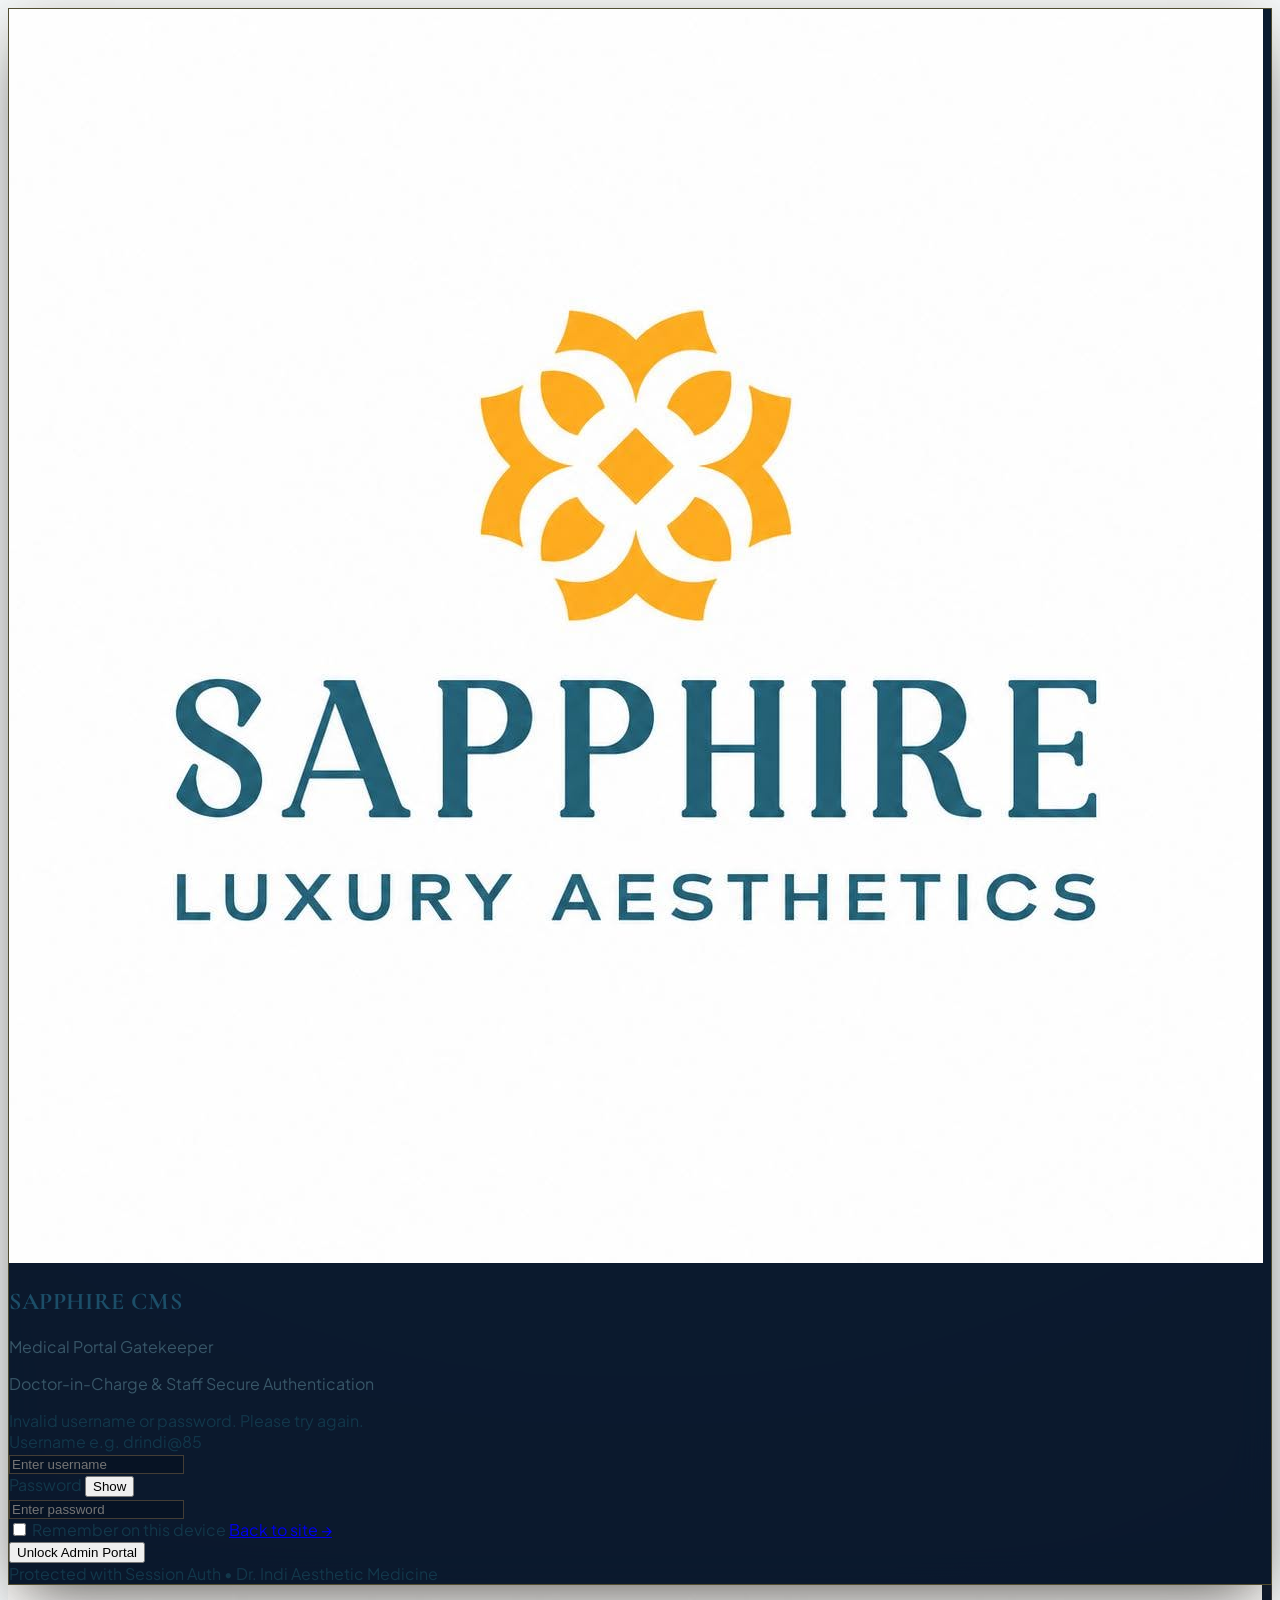
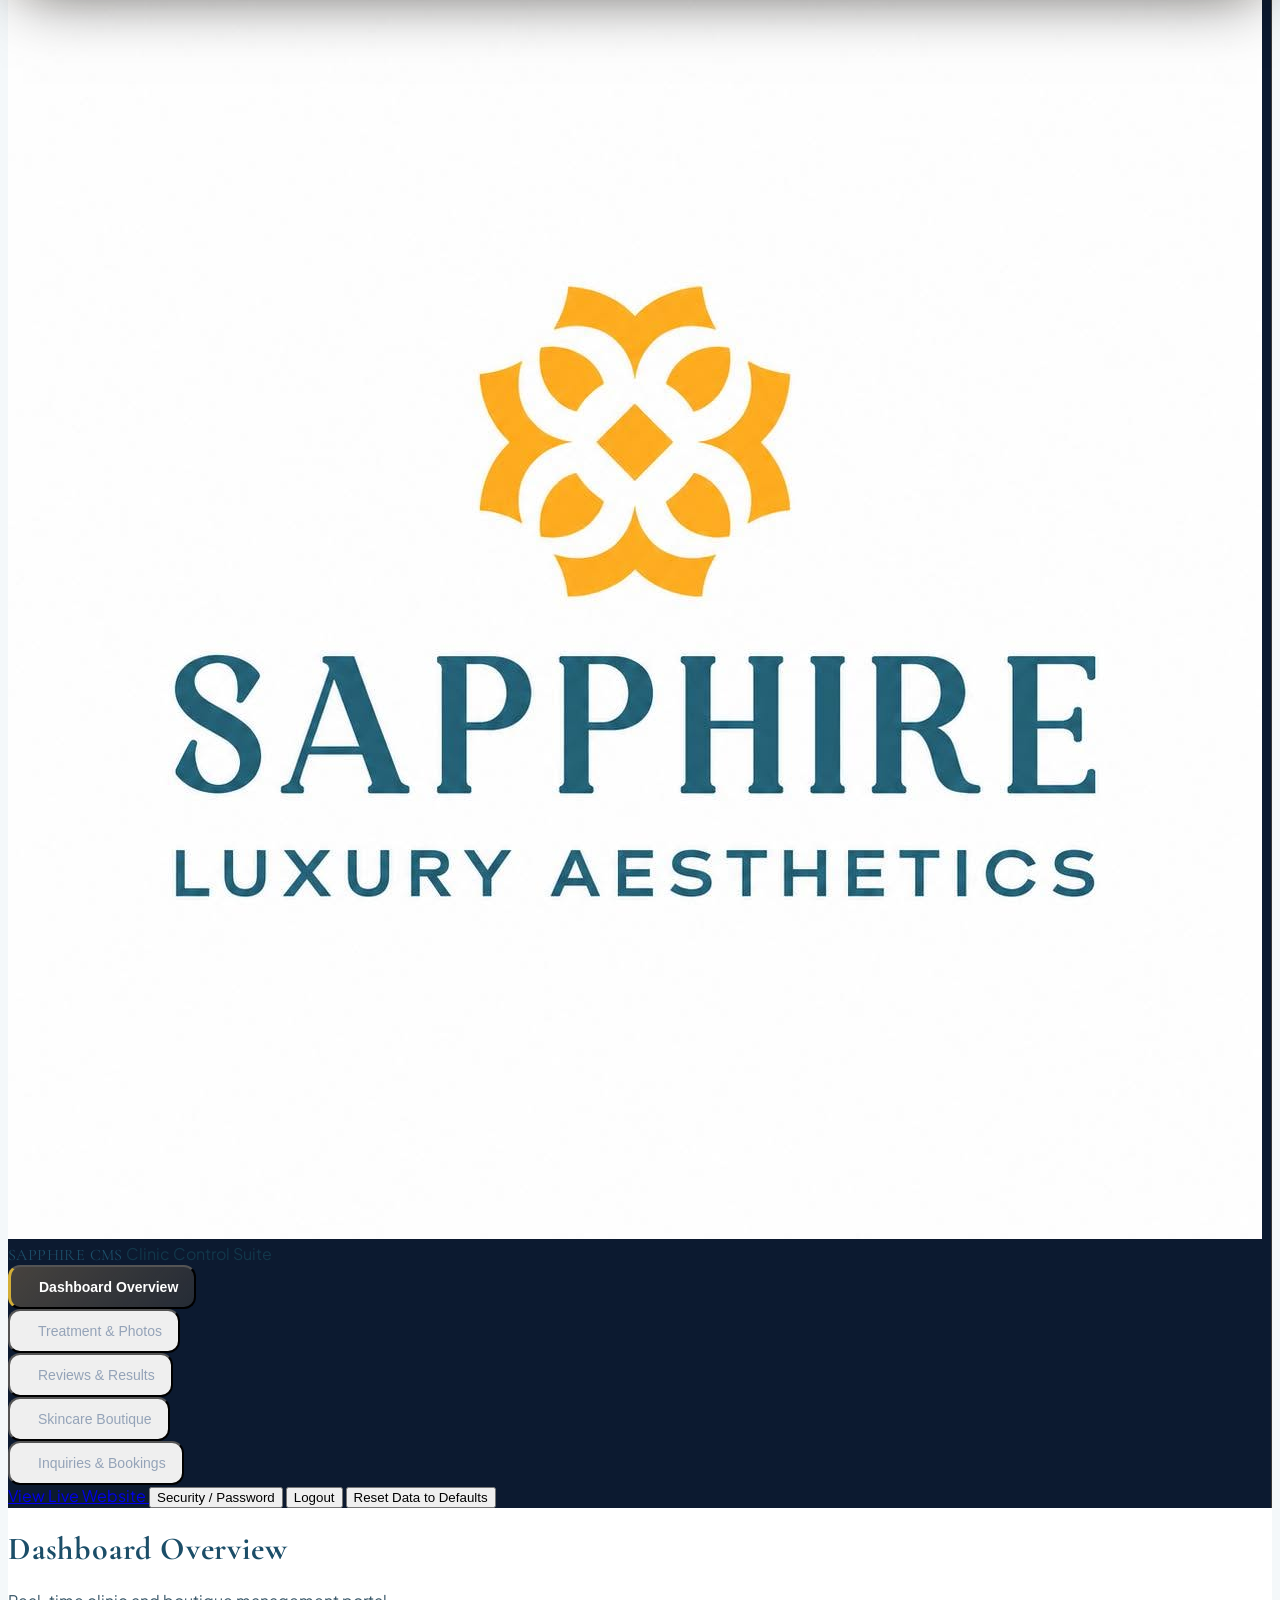
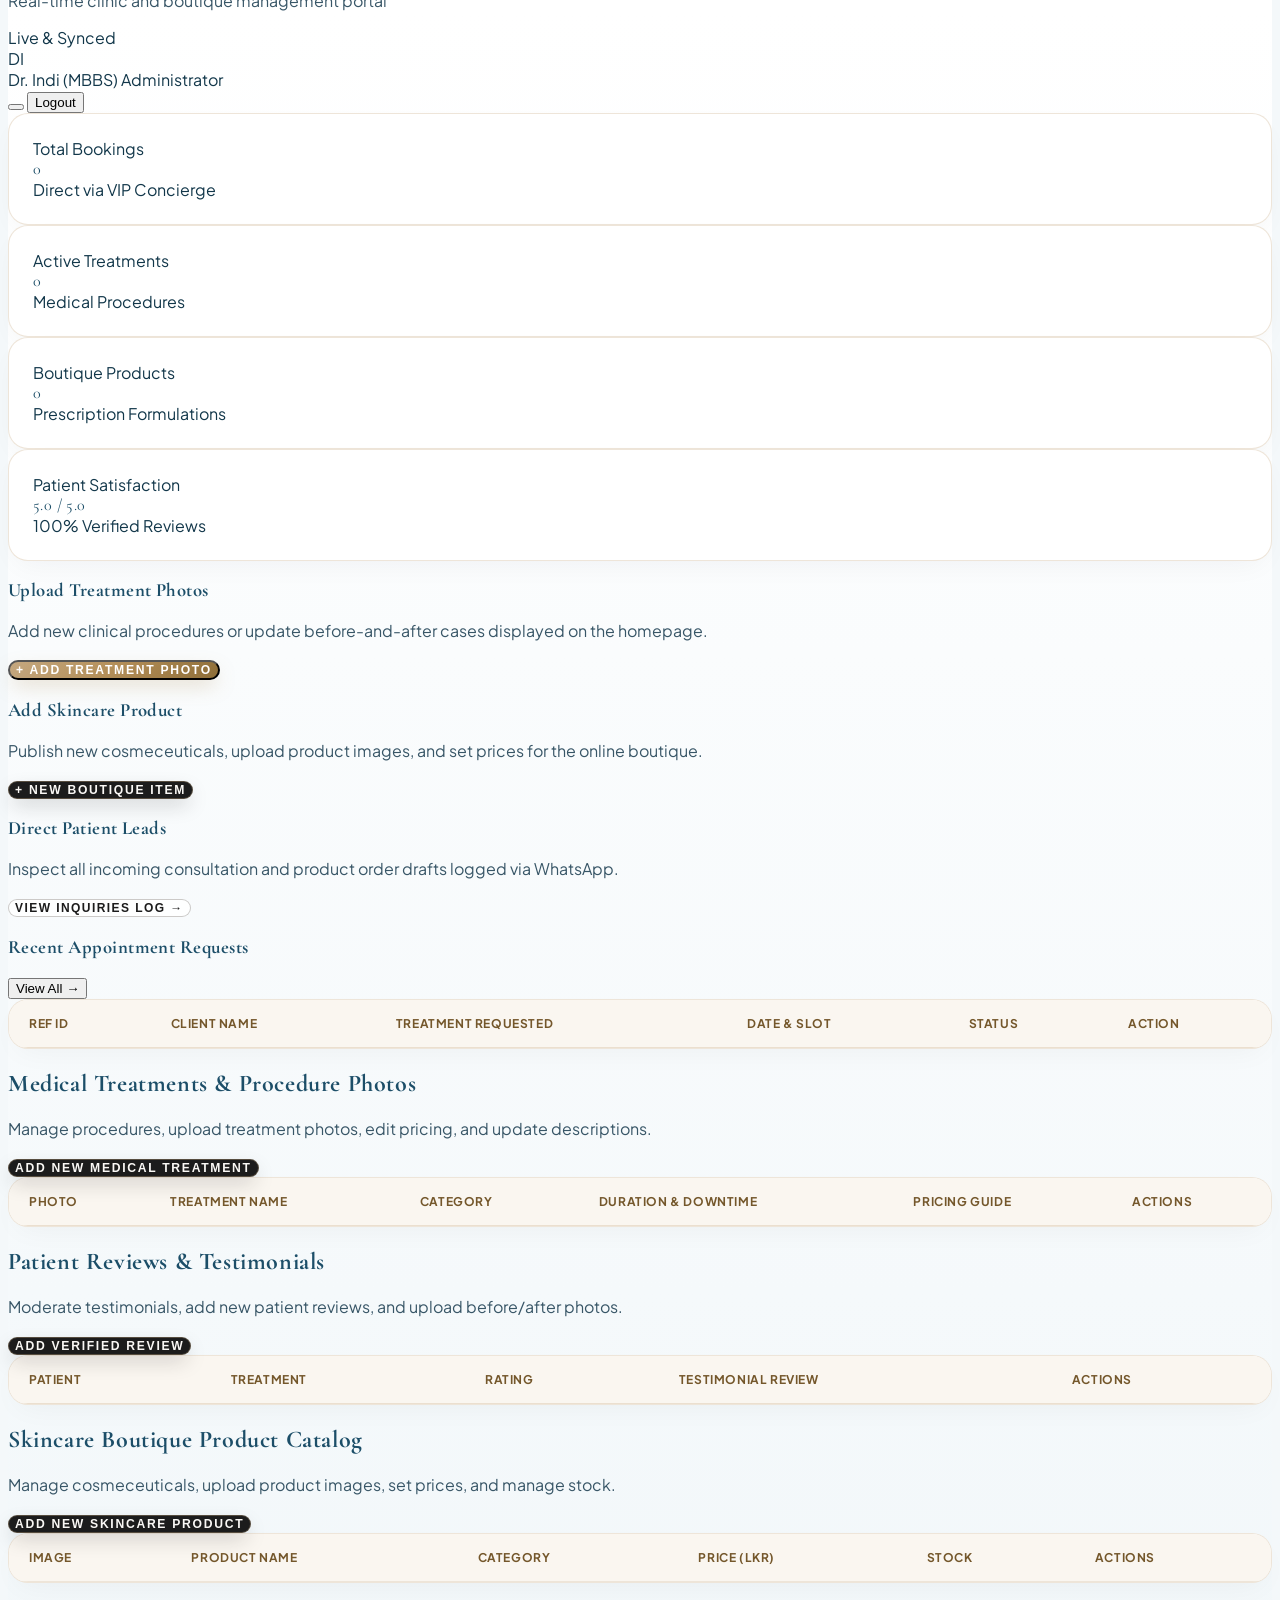
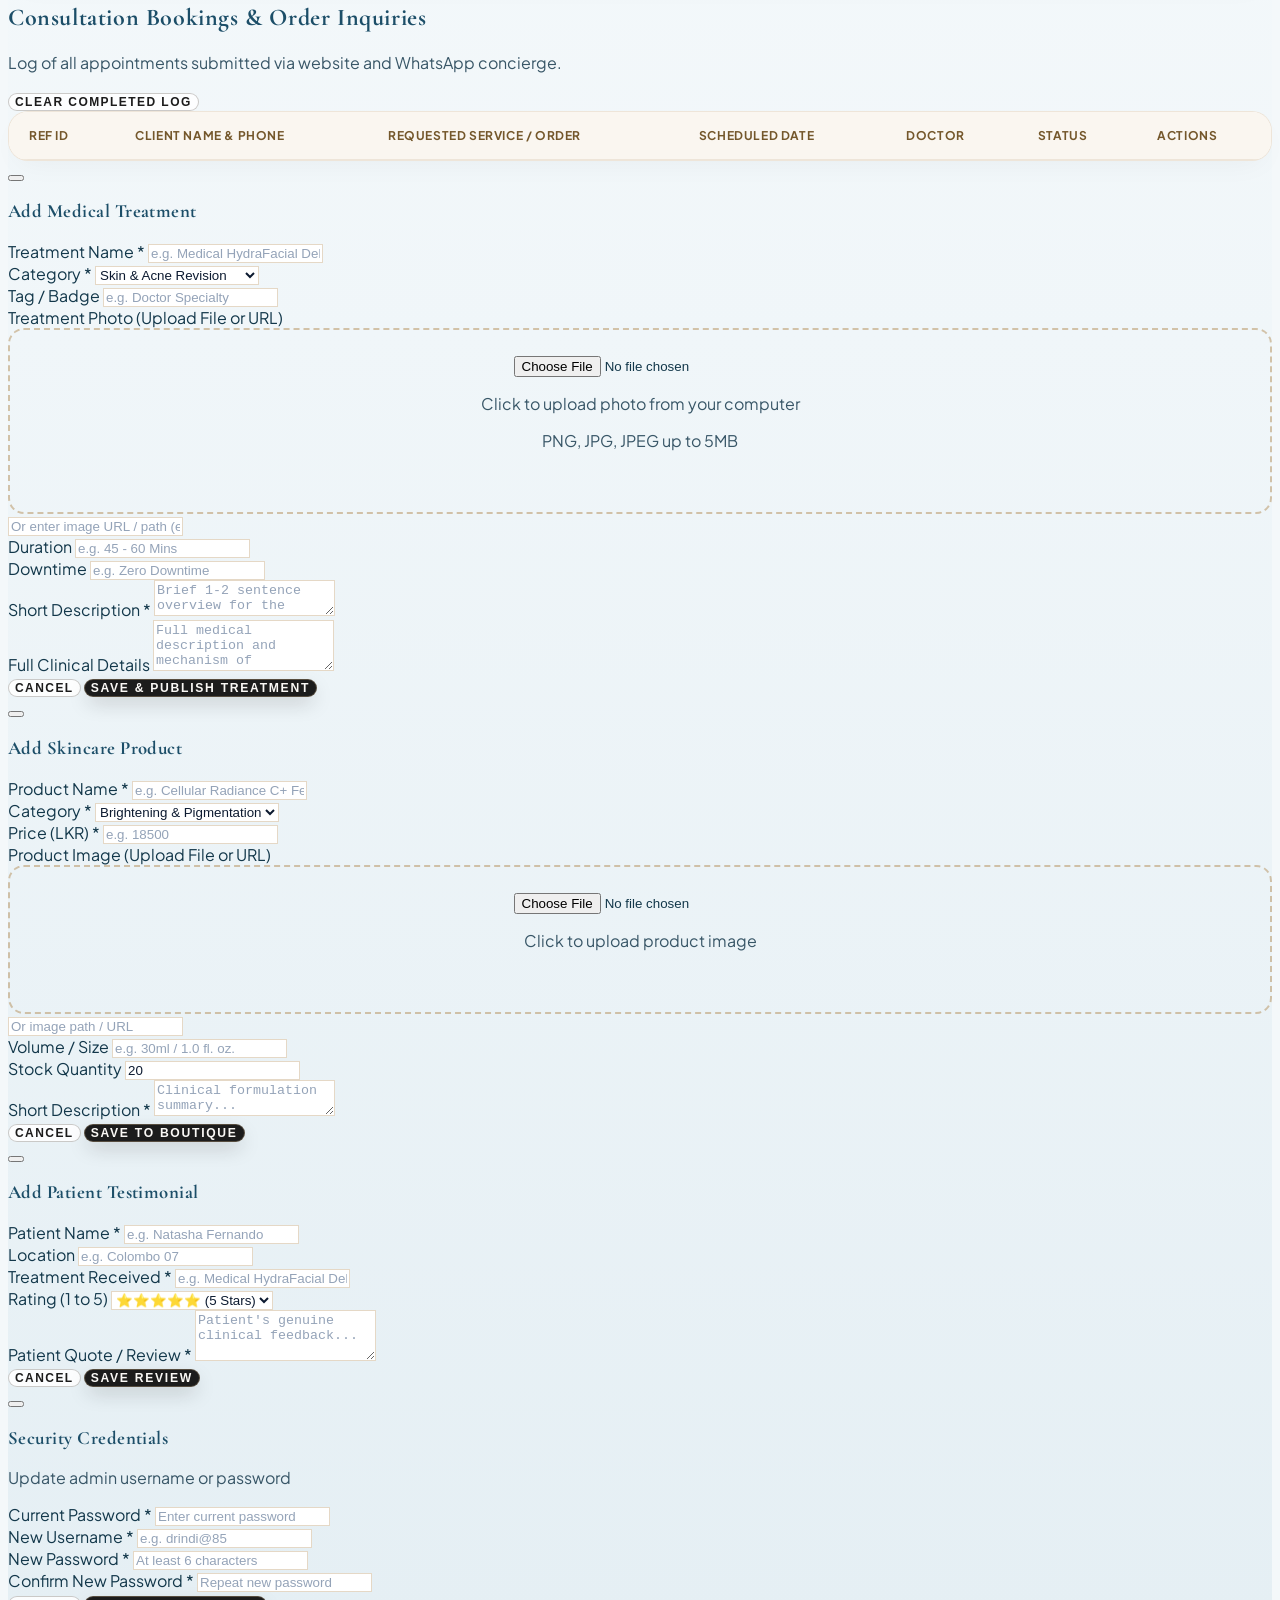
==== commit 75a1c2f1: "Implement secure admin authentication gatekeeper with credentials for Dr. Indi and password manager" ====
--- a/admin.html
+++ b/admin.html
@@ -55,89 +55,203 @@
   <link rel="stylesheet" href="assets/css/style.css">
   <link rel="stylesheet" href="assets/css/admin.css">
 </head>
-<body class="bg-slate-50 text-slate-800 font-sans antialiased flex h-screen overflow-hidden">
-
-  <!-- ========================================================================= -->
-  <!-- SIDEBAR NAVIGATION                                                        -->
-  <!-- ========================================================================= -->
-  <aside class="w-64 admin-sidebar flex flex-col justify-between p-5 shrink-0 z-30">
-    <div>
-      <!-- Brand Logo Header -->
-      <div class="flex items-center gap-3 pb-6 border-b border-slate-800">
-        <img src="Photos/Logo.jpg" alt="Logo" class="w-10 h-10 rounded-full border-2 border-gold-500 object-cover">
-        <div>
-          <span class="font-serif text-white font-bold text-sm block">SAPPHIRE CMS</span>
-          <span class="text-[10px] text-gold-400 font-semibold uppercase tracking-wider block">Clinic Control Suite</span>
-        </div>
+<body class="bg-slate-900 text-slate-800 font-sans antialiased overflow-hidden min-h-screen">
+
+  <!-- ========================================================================= -->
+  <!-- 0. SECURE ADMIN LOGIN SCREEN (GATEKEEPER)                                -->
+  <!-- ========================================================================= -->
+  <div id="admin-login-screen" class="fixed inset-0 z-50 flex items-center justify-center p-4 admin-login-backdrop min-h-screen">
+    <!-- Ambient Radial Glows -->
+    <div class="absolute w-96 h-96 rounded-full bg-gold-500/15 blur-3xl -top-20 -left-20 pointer-events-none"></div>
+    <div class="absolute w-96 h-96 rounded-full bg-sapphire-600/20 blur-3xl -bottom-20 -right-20 pointer-events-none"></div>
+
+    <div class="login-glass-card rounded-3xl p-8 sm:p-10 max-w-md w-full relative z-10 text-white shadow-2xl" id="login-card-box">
+      <!-- Clinic Brand Header -->
+      <div class="text-center mb-8">
+        <div class="inline-block relative mb-4">
+          <div class="w-16 h-16 rounded-full border-2 border-gold-500 p-0.5 shadow-xl bg-white mx-auto overflow-hidden">
+            <img src="Photos/Logo.jpg" alt="Sapphire Logo" class="w-full h-full object-cover rounded-full">
+          </div>
+          <span class="absolute bottom-0 right-0 w-4 h-4 bg-emerald-500 border-2 border-slate-900 rounded-full"></span>
+        </div>
+        <h2 class="font-serif text-2xl sm:text-3xl font-bold tracking-wide text-white">SAPPHIRE CMS</h2>
+        <p class="text-xs uppercase tracking-[0.25em] text-gold-400 font-semibold mt-1">Medical Portal Gatekeeper</p>
+        <p class="text-xs text-slate-400 mt-2 font-light">Doctor-in-Charge & Staff Secure Authentication</p>
       </div>
 
-      <!-- Navigation Links -->
-      <nav class="space-y-1.5 mt-6">
-        <button data-tab="overview" class="admin-nav-item active w-full">
-          <i data-lucide="layout-dashboard" class="w-4 h-4 text-gold-400"></i>
-          <span>Dashboard Overview</span>
+      <!-- Error Alert Box -->
+      <div id="login-error-msg" class="hidden mb-5 p-3.5 rounded-xl bg-rose-500/20 border border-rose-500/50 text-rose-200 text-xs flex items-center gap-2.5">
+        <i data-lucide="alert-circle" class="w-4 h-4 text-rose-400 shrink-0"></i>
+        <span id="login-error-text">Invalid username or password. Please try again.</span>
+      </div>
+
+      <!-- Login Form -->
+      <form id="admin-login-form" class="space-y-4" onsubmit="handleAdminLogin(event);">
+        <div>
+          <label class="block text-xs font-semibold uppercase tracking-wider text-gold-300 mb-1.5 flex items-center justify-between">
+            <span>Username</span>
+            <span class="text-[10px] text-slate-400 lowercase font-normal">e.g. drindi@85</span>
+          </label>
+          <div class="relative">
+            <i data-lucide="user" class="w-4 h-4 absolute left-3.5 top-1/2 -translate-y-1/2 text-gold-400/70"></i>
+            <input type="text" id="login-username" required placeholder="Enter username" autocomplete="username"
+              class="login-input w-full pl-10 pr-4 py-3 rounded-xl text-xs sm:text-sm font-medium">
+          </div>
+        </div>
+
+        <div>
+          <label class="block text-xs font-semibold uppercase tracking-wider text-gold-300 mb-1.5 flex items-center justify-between">
+            <span>Password</span>
+            <button type="button" onclick="togglePasswordVisibility('login-password', 'pwd-toggle-icon')" class="text-[11px] text-gold-400 hover:text-gold-300 transition-colors flex items-center gap-1 font-normal">
+              <i data-lucide="eye" id="pwd-toggle-icon" class="w-3.5 h-3.5"></i>
+              <span>Show</span>
+            </button>
+          </label>
+          <div class="relative">
+            <i data-lucide="lock" class="w-4 h-4 absolute left-3.5 top-1/2 -translate-y-1/2 text-gold-400/70"></i>
+            <input type="password" id="login-password" required placeholder="Enter password" autocomplete="current-password"
+              class="login-input w-full pl-10 pr-10 py-3 rounded-xl text-xs sm:text-sm font-medium">
+          </div>
+        </div>
+
+        <div class="flex items-center justify-between pt-1">
+          <label class="flex items-center gap-2 cursor-pointer text-xs text-slate-300">
+            <input type="checkbox" id="login-remember" class="w-4 h-4 rounded accent-gold-500 bg-slate-800 border-slate-700">
+            <span>Remember on this device</span>
+          </label>
+          <a href="index.html" class="text-xs text-slate-400 hover:text-gold-400 transition-colors">
+            Back to site →
+          </a>
+        </div>
+
+        <button type="submit" id="btn-login-submit"
+          class="w-full py-3.5 rounded-xl bg-gradient-to-r from-gold-600 via-gold-500 to-gold-600 hover:from-gold-500 hover:to-gold-400 text-slate-950 font-bold text-xs uppercase tracking-widest transition-all duration-300 shadow-xl flex items-center justify-center gap-2 mt-4 cursor-pointer">
+          <i data-lucide="shield-check" class="w-4 h-4"></i>
+          <span>Unlock Admin Portal</span>
         </button>
-
-        <button data-tab="treatments" class="admin-nav-item w-full">
-          <i data-lucide="sparkles" class="w-4 h-4 text-gold-400"></i>
-          <span>Treatment & Photos</span>
+      </form>
+
+      <!-- Security Notice Footer -->
+      <div class="mt-8 pt-4 border-t border-slate-800/80 text-center">
+        <div class="flex items-center justify-center gap-1.5 text-[11px] text-slate-400">
+          <i data-lucide="lock" class="w-3 h-3 text-gold-400"></i>
+          <span>Protected with Session Auth • Dr. Indi Aesthetic Medicine</span>
+        </div>
+      </div>
+    </div>
+  </div>
+
+  <!-- ========================================================================= -->
+  <!-- MAIN APP DASHBOARD WRAPPER (HIDDEN UNTIL AUTHENTICATED)                   -->
+  <!-- ========================================================================= -->
+  <div id="admin-app-layout" class="flex h-screen w-full overflow-hidden hidden bg-slate-50">
+
+    <!-- ========================================================================= -->
+    <!-- SIDEBAR NAVIGATION                                                        -->
+    <!-- ========================================================================= -->
+    <aside class="w-64 admin-sidebar flex flex-col justify-between p-5 shrink-0 z-30">
+      <div>
+        <!-- Brand Logo Header -->
+        <div class="flex items-center gap-3 pb-6 border-b border-slate-800">
+          <img src="Photos/Logo.jpg" alt="Logo" class="w-10 h-10 rounded-full border-2 border-gold-500 object-cover">
+          <div>
+            <span class="font-serif text-white font-bold text-sm block">SAPPHIRE CMS</span>
+            <span class="text-[10px] text-gold-400 font-semibold uppercase tracking-wider block">Clinic Control Suite</span>
+          </div>
+        </div>
+
+        <!-- Navigation Links -->
+        <nav class="space-y-1.5 mt-6">
+          <button data-tab="overview" class="admin-nav-item active w-full">
+            <i data-lucide="layout-dashboard" class="w-4 h-4 text-gold-400"></i>
+            <span>Dashboard Overview</span>
+          </button>
+
+          <button data-tab="treatments" class="admin-nav-item w-full">
+            <i data-lucide="sparkles" class="w-4 h-4 text-gold-400"></i>
+            <span>Treatment & Photos</span>
+          </button>
+
+          <button data-tab="reviews" class="admin-nav-item w-full">
+            <i data-lucide="message-square-quote" class="w-4 h-4 text-gold-400"></i>
+            <span>Reviews & Results</span>
+          </button>
+
+          <button data-tab="products" class="admin-nav-item w-full">
+            <i data-lucide="shopping-bag" class="w-4 h-4 text-gold-400"></i>
+            <span>Skincare Boutique</span>
+          </button>
+
+          <button data-tab="bookings" class="admin-nav-item w-full">
+            <i data-lucide="calendar-check" class="w-4 h-4 text-gold-400"></i>
+            <span>Inquiries & Bookings</span>
+          </button>
+        </nav>
+      </div>
+
+      <!-- Bottom Actions -->
+      <div class="space-y-2 pt-4 border-t border-slate-800 text-xs">
+        <a href="index.html" target="_blank" class="w-full bg-slate-800 hover:bg-slate-700 text-slate-200 py-2.5 px-3 rounded-xl flex items-center justify-center gap-2 transition-colors font-medium">
+          <i data-lucide="external-link" class="w-3.5 h-3.5 text-gold-400"></i>
+          <span>View Live Website</span>
+        </a>
+        <button onclick="openChangePasswordModal();" class="w-full bg-slate-800/60 hover:bg-slate-700 text-gold-300 py-2 px-3 rounded-xl flex items-center justify-center gap-1.5 transition-colors font-medium text-[11px]">
+          <i data-lucide="key" class="w-3.5 h-3.5"></i>
+          <span>Security / Password</span>
         </button>
-
-        <button data-tab="reviews" class="admin-nav-item w-full">
-          <i data-lucide="message-square-quote" class="w-4 h-4 text-gold-400"></i>
-          <span>Reviews & Results</span>
+        <button onclick="handleAdminLogout();" class="w-full bg-rose-950/40 hover:bg-rose-900/60 text-rose-300 py-2 px-3 rounded-xl flex items-center justify-center gap-1.5 transition-colors font-medium text-[11px]">
+          <i data-lucide="log-out" class="w-3.5 h-3.5"></i>
+          <span>Logout</span>
         </button>
-
-        <button data-tab="products" class="admin-nav-item w-full">
-          <i data-lucide="shopping-bag" class="w-4 h-4 text-gold-400"></i>
-          <span>Skincare Boutique</span>
+        <button onclick="resetAllDataToDefaults();" class="w-full text-slate-500 hover:text-red-400 py-1 px-3 text-[10px] text-center block transition-colors">
+          Reset Data to Defaults
         </button>
-
-        <button data-tab="bookings" class="admin-nav-item w-full">
-          <i data-lucide="calendar-check" class="w-4 h-4 text-gold-400"></i>
-          <span>Inquiries & Bookings</span>
-        </button>
-      </nav>
-    </div>
-
-    <!-- Bottom Actions -->
-    <div class="space-y-2 pt-4 border-t border-slate-800 text-xs">
-      <a href="index.html" target="_blank" class="w-full bg-slate-800 hover:bg-slate-700 text-slate-200 py-2.5 px-3 rounded-xl flex items-center justify-center gap-2 transition-colors font-medium">
-        <i data-lucide="external-link" class="w-3.5 h-3.5 text-gold-400"></i>
-        <span>View Live Website</span>
-      </a>
-      <button onclick="resetAllDataToDefaults();" class="w-full text-slate-400 hover:text-red-400 py-2 px-3 text-[11px] text-center block transition-colors">
-        Reset to Default Data
-      </button>
-    </div>
-  </aside>
-
-  <!-- ========================================================================= -->
-  <!-- MAIN DASHBOARD CONTENT AREA                                               -->
-  <!-- ========================================================================= -->
-  <main class="flex-1 flex flex-col min-w-0 bg-slate-50 overflow-hidden">
-    
-    <!-- Top Bar -->
-    <header class="bg-white border-b border-slate-200 py-3.5 px-8 flex justify-between items-center shrink-0">
-      <div>
-        <h1 id="tab-title" class="font-serif text-xl font-bold text-slate-900">Dashboard Overview</h1>
-        <p class="text-xs text-slate-500">Real-time clinic and boutique management portal</p>
       </div>
-
-      <div class="flex items-center gap-4">
-        <span class="inline-flex items-center gap-1.5 px-3 py-1 rounded-full bg-emerald-50 text-emerald-700 border border-emerald-200 text-xs font-semibold">
-          <span class="w-2 h-2 rounded-full bg-emerald-500 animate-pulse"></span>
-          <span>System Live & Synced</span>
-        </span>
-        <a href="products.html" target="_blank" class="text-xs font-bold text-gold-700 hover:text-gold-800 flex items-center gap-1 bg-cream-100 px-3 py-1.5 rounded-full border border-gold-400/30">
-          <i data-lucide="shopping-bag" class="w-3.5 h-3.5"></i>
-          <span>Boutique</span>
-        </a>
-      </div>
-    </header>
-
-    <!-- Scrollable Tab Views -->
-    <div class="flex-1 overflow-y-auto p-8">
+    </aside>
+
+    <!-- ========================================================================= -->
+    <!-- MAIN DASHBOARD CONTENT AREA                                               -->
+    <!-- ========================================================================= -->
+    <main class="flex-1 flex flex-col min-w-0 bg-slate-50 overflow-hidden">
+      
+      <!-- Top Bar -->
+      <header class="bg-white border-b border-slate-200 py-3.5 px-8 flex justify-between items-center shrink-0">
+        <div>
+          <h1 id="tab-title" class="font-serif text-xl font-bold text-slate-900">Dashboard Overview</h1>
+          <p class="text-xs text-slate-500">Real-time clinic and boutique management portal</p>
+        </div>
+
+        <div class="flex items-center gap-3">
+          <span class="inline-flex items-center gap-1.5 px-3 py-1 rounded-full bg-emerald-50 text-emerald-700 border border-emerald-200 text-xs font-semibold">
+            <span class="w-2 h-2 rounded-full bg-emerald-500 animate-pulse"></span>
+            <span>Live & Synced</span>
+          </span>
+
+          <div class="flex items-center gap-2 pl-3 border-l border-slate-200">
+            <div class="w-8 h-8 rounded-full bg-sapphire-900 text-gold-400 flex items-center justify-center font-bold text-xs shadow-sm">
+              DI
+            </div>
+            <div class="hidden sm:block text-left">
+              <span class="text-xs font-bold text-slate-900 block leading-tight">Dr. Indi (MBBS)</span>
+              <span class="text-[10px] text-gold-700 font-semibold uppercase tracking-wider block">Administrator</span>
+            </div>
+          </div>
+
+          <button onclick="openChangePasswordModal();" title="Change Password"
+            class="p-2 rounded-xl text-slate-600 hover:text-gold-700 hover:bg-cream-100 transition-colors border border-slate-200">
+            <i data-lucide="settings" class="w-4 h-4"></i>
+          </button>
+
+          <button onclick="handleAdminLogout();" title="Logout"
+            class="p-2 rounded-xl text-rose-600 hover:bg-rose-50 transition-colors border border-rose-200 flex items-center gap-1 text-xs font-semibold">
+            <i data-lucide="log-out" class="w-4 h-4"></i>
+            <span class="hidden md:inline">Logout</span>
+          </button>
+        </div>
+      </header>
+
+      <!-- Scrollable Tab Views -->
+      <div class="flex-1 overflow-y-auto p-8">
       
       <!-- ===================================================================== -->
       <!-- TAB 1: DASHBOARD OVERVIEW                                            -->
@@ -392,6 +506,7 @@
 
     </div>
   </main>
+  </div>
 
   <!-- ========================================================================= -->
   <!-- MODAL: ADD / EDIT TREATMENT                                               -->
@@ -598,6 +713,55 @@
         </div>
       </form>
     </div>
+  <!-- ========================================================================= -->
+  <!-- MODAL: SECURITY & CHANGE PASSWORD                                         -->
+  <!-- ========================================================================= -->
+  <div id="modal-change-password" class="fixed inset-0 z-50 bg-black/60 backdrop-blur-md hidden flex items-center justify-center p-4">
+    <div class="bg-white rounded-3xl max-w-md w-full p-6 sm:p-8 border-2 border-gold-400/40 shadow-2xl relative text-slate-800">
+      <button onclick="closeChangePasswordModal();" class="absolute top-5 right-5 text-slate-400 hover:text-slate-900 p-2 rounded-full bg-cream-200">
+        <i data-lucide="x" class="w-5 h-5"></i>
+      </button>
+
+      <div class="flex items-center gap-3 mb-5 pb-3 border-b border-slate-100">
+        <div class="w-10 h-10 rounded-2xl bg-gold-100 border border-gold-300 text-gold-700 flex items-center justify-center">
+          <i data-lucide="shield" class="w-5 h-5"></i>
+        </div>
+        <div>
+          <h3 class="font-serif text-xl font-bold text-slate-900">Security Credentials</h3>
+          <p class="text-xs text-slate-500">Update admin username or password</p>
+        </div>
+      </div>
+
+      <!-- Error / Success msg inside modal -->
+      <div id="pwd-change-alert" class="hidden mb-4 p-3 rounded-xl text-xs font-medium"></div>
+
+      <form id="form-change-password" class="space-y-4" onsubmit="handleChangePasswordSubmit(event);">
+        <div>
+          <label class="block text-xs font-bold uppercase tracking-wider text-slate-700 mb-1">Current Password *</label>
+          <input type="password" id="current-pwd-input" required placeholder="Enter current password" class="luxury-input w-full px-4 py-2.5 rounded-xl text-xs">
+        </div>
+
+        <div class="pt-2 border-t border-slate-100">
+          <label class="block text-xs font-bold uppercase tracking-wider text-slate-700 mb-1">New Username *</label>
+          <input type="text" id="new-user-input" required placeholder="e.g. drindi@85" class="luxury-input w-full px-4 py-2.5 rounded-xl text-xs">
+        </div>
+
+        <div>
+          <label class="block text-xs font-bold uppercase tracking-wider text-slate-700 mb-1">New Password *</label>
+          <input type="password" id="new-pwd-input" required minlength="6" placeholder="At least 6 characters" class="luxury-input w-full px-4 py-2.5 rounded-xl text-xs">
+        </div>
+
+        <div>
+          <label class="block text-xs font-bold uppercase tracking-wider text-slate-700 mb-1">Confirm New Password *</label>
+          <input type="password" id="confirm-new-pwd-input" required minlength="6" placeholder="Repeat new password" class="luxury-input w-full px-4 py-2.5 rounded-xl text-xs">
+        </div>
+
+        <div class="pt-3 flex gap-3">
+          <button type="button" onclick="closeChangePasswordModal();" class="btn-luxury-outline px-5 py-2.5 text-xs">Cancel</button>
+          <button type="submit" class="btn-luxury-sapphire flex-1 py-2.5 text-xs font-bold uppercase tracking-wider">Update Credentials</button>
+        </div>
+      </form>
+    </div>
   </div>
 
   <!-- Toast Container -->
--- a/assets/css/style.css
+++ b/assets/css/style.css
@@ -6,75 +6,65 @@
 @import url('https://fonts.googleapis.com/css2?family=Cormorant+Garamond:ital,wght@0,400;0,500;0,600;0,700;1,400;1,600&family=Playfair+Display:ital,wght@0,400;0,500;0,600;0,700;1,400;1,600&family=Plus+Jakarta+Sans:wght@300;400;500;600;700&family=Outfit:wght@300;400;500;600;700&display=swap');
 
 :root {
-  /* Refined Cream White Bond Theme (Extracted from Photos/sample colour.webp) */
-  --bg-porcelain: #FAFAF0;
-  --bg-cream: #FAF6F0;
-  --bg-cream-soft: #F0E6DC;
-  --bg-matte-sand: #E6DCD2;
-  --bg-champagne: #DCD2C8;
-  --bg-beige-bond: #D6C8BC;
-  --bg-gray-bond: #D2C8BE;
+  /* Exact Sapphire Logo Color Palette */
+  --sapphire-blue: #1C4E68;
+  --sapphire-blue-dark: #12374A;
+  --sapphire-blue-light: #2A6A8C;
+  --sapphire-blue-ice: #F0F6F9;
+  --sapphire-blue-mist: #E2EDF3;
   
-  /* Text & Deep Accents */
-  --text-primary: #0C1A30;
-  --text-secondary: #334155;
-  --text-muted: #64748B;
-  --text-light: #94A3B8;
-
-  /* Luxury Sapphire Accents */
-  --sapphire-dark: #0A192F;
-  --sapphire-navy: #132742;
-  --sapphire-accent: #1E3E62;
-  --sapphire-light: #2A4E80;
+  --logo-gold-amber: #EFA426;
+  --logo-gold-warm: #F39C12;
+  --logo-gold-deep: #D97706;
   
-  /* Polished Cashmere Gold */
-  --gold-50: #FAFAF0;
-  --gold-100: #F0E6DC;
-  --gold-200: #E6DCD2;
-  --gold-300: #DCD2C8;
-  --gold-400: #D6C8BC;
-  --gold-500: #B38E58;
-  --gold-600: #93713D;
-  --gold-700: #74572B;
+  /* Backgrounds */
+  --bg-porcelain: #FFFFFF;
+  --bg-ice-mist: #F4F8FA;
+  --bg-card-white: #FFFFFF;
+  --bg-mineral-soft: #EAEFF2;
+  
+  /* Text */
+  --text-primary: #12374A;
+  --text-secondary: #2C5267;
+  --text-muted: #587788;
   
   /* Borders & Shadows */
-  --border-gold-subtle: rgba(197, 168, 128, 0.35);
-  --border-gold-solid: rgba(179, 142, 88, 0.45);
-  --shadow-posh: 0 20px 40px -15px rgba(12, 26, 48, 0.07), 0 0 15px rgba(197, 168, 128, 0.12);
-  --shadow-posh-hover: 0 25px 50px -12px rgba(12, 26, 48, 0.12), 0 0 25px rgba(197, 168, 128, 0.25);
+  --border-sapphire-subtle: rgba(28, 78, 104, 0.16);
+  --border-gold-subtle: rgba(239, 164, 38, 0.4);
+  --shadow-sapphire: 0 12px 35px -8px rgba(28, 78, 104, 0.12);
+  --shadow-sapphire-hover: 0 20px 45px -10px rgba(28, 78, 104, 0.22);
 }
 
 /* Base resets & typography */
 html {
   scroll-behavior: smooth;
   font-family: 'Plus Jakarta Sans', sans-serif;
-  color: #2A2621;
-  background-color: #FAF6F0;
+  color: #12374A;
+  background-color: #F4F8FA;
 }
 
 body {
   overflow-x: hidden;
   position: relative;
-  color: #2A2621;
+  color: #12374A;
   background: linear-gradient(180deg, 
-    #F5EFEB 0%, 
-    #FAF6F0 6%, 
-    #FDFCF9 16%, 
-    #FFFFFF 35%, 
-    #FFFFFF 65%, 
-    #FBF8F4 82%, 
-    #F5EFEB 100%
+    #E8EFF3 0%, 
+    #F4F8FA 5%, 
+    #FFFFFF 18%, 
+    #FFFFFF 50%, 
+    #F0F6F9 80%, 
+    #E5EFF4 100%
   );
 }
 
 /* Logo Luxury Ambient Animation */
 @keyframes logoLuxuryGlow {
   0%, 100% {
-    box-shadow: 0 0 10px rgba(212, 175, 55, 0.35), 0 0 20px rgba(179, 142, 88, 0.15);
+    box-shadow: 0 0 10px rgba(239, 164, 38, 0.35), 0 0 20px rgba(28, 78, 104, 0.18);
     transform: scale(1);
   }
   50% {
-    box-shadow: 0 0 20px rgba(212, 175, 55, 0.65), 0 0 35px rgba(197, 168, 128, 0.35);
+    box-shadow: 0 0 22px rgba(239, 164, 38, 0.7), 0 0 35px rgba(28, 78, 104, 0.35);
     transform: scale(1.035);
   }
 }
@@ -86,11 +76,19 @@
 
 .logo-luxury-animate:hover {
   transform: scale(1.08) rotate(3deg);
-  box-shadow: 0 0 25px rgba(212, 175, 55, 0.85);
-}
-
-.font-serif-luxury {
-  font-family: 'Playfair Display', Georgia, serif;
+  box-shadow: 0 0 28px rgba(239, 164, 38, 0.85);
+}
+
+/* Global Typography & Font Family Harmonization (Sapphire Logo Palette) */
+h1, h2, h3, h4, .font-serif, .font-serif-luxury, .font-editorial {
+  font-family: 'Cormorant Garamond', Georgia, serif;
+  color: #1C4E68;
+  letter-spacing: 0.025em;
+}
+
+p {
+  color: #385667;
+  font-family: 'Plus Jakarta Sans', sans-serif;
 }
 
 .font-editorial {
@@ -106,19 +104,21 @@
   font-family: 'Outfit', sans-serif;
 }
 
-/* Fjör Avenue Aesthetic Typography & Badges */
+/* Sapphire Luxury Editorial Typography & Badges */
 .editorial-hero-title {
   font-family: 'Cormorant Garamond', Georgia, serif;
-  font-weight: 400;
+  font-weight: 300;
   letter-spacing: 0.04em;
-  line-height: 1.08;
-}
-
-.editorial-italic-highlight {
+  line-height: 1.06;
+  color: #1C4E68;
+}
+
+.editorial-italic-highlight, .editorial-italic {
   font-family: 'Cormorant Garamond', Georgia, serif;
   font-style: italic;
-  font-weight: 400;
-  letter-spacing: 0.05em;
+  font-weight: 500;
+  letter-spacing: 0.04em;
+  color: #EFA426;
 }
 
 .fjor-pill-badge {
@@ -127,15 +127,30 @@
   gap: 0.5rem;
   padding: 0.35rem 1.1rem;
   border-radius: 9999px;
-  background: linear-gradient(135deg, rgba(255, 255, 255, 0.95) 0%, rgba(251, 241, 237, 0.95) 100%);
-  border: 1px solid rgba(197, 168, 128, 0.4);
-  color: #74572B;
+  background: #FFFFFF;
+  border: 1px solid rgba(28, 78, 104, 0.2);
+  color: #1C4E68;
   font-size: 0.72rem;
   font-weight: 700;
   text-transform: uppercase;
   letter-spacing: 0.2em;
-  box-shadow: 0 4px 15px -3px rgba(12, 26, 48, 0.05), 0 0 15px rgba(212, 175, 55, 0.12);
-  backdrop-filter: blur(8px);
+  box-shadow: 0 4px 15px -3px rgba(28, 78, 104, 0.08);
+}
+
+.luxury-eyebrow {
+  display: inline-flex;
+  align-items: center;
+  gap: 0.5rem;
+  padding: 0.35rem 1.1rem;
+  border-radius: 9999px;
+  font-size: 0.75rem;
+  font-weight: 700;
+  text-transform: uppercase;
+  letter-spacing: 0.18em;
+  background: #FFFFFF;
+  color: #1C4E68;
+  border: 1px solid rgba(239, 164, 38, 0.45);
+  box-shadow: 0 4px 15px -2px rgba(28, 78, 104, 0.08), 0 0 15px rgba(239, 164, 38, 0.15);
 }
 
 /* Custom Posh Scrollbar */
@@ -143,28 +158,70 @@
   width: 8px;
 }
 ::-webkit-scrollbar-track {
-  background: #FAF6F0;
+  background: #F0F6F9;
 }
 ::-webkit-scrollbar-thumb {
-  background: linear-gradient(180deg, #D8B984 0%, #B38E58 100%);
+  background: linear-gradient(180deg, #2A6A8C 0%, #1C4E68 100%);
   border-radius: 6px;
-  border: 2px solid #FAF6F0;
+  border: 2px solid #F0F6F9;
 }
 ::-webkit-scrollbar-thumb:hover {
-  background: #93713D;
+  background: #12374A;
 }
 
 /* Posh Gold Gradient Text */
 .gold-text-gradient {
-  background: linear-gradient(135deg, #0C1A30 0%, #74572B 50%, #B38E58 100%);
+  background: linear-gradient(135deg, #1C4E68 0%, #EFA426 50%, #D97706 100%);
   -webkit-background-clip: text;
   -webkit-text-fill-color: transparent;
 }
 
 .gold-rich-text {
-  background: linear-gradient(135deg, #93713D 0%, #D4AF37 50%, #74572B 100%);
+  background: linear-gradient(135deg, #D97706 0%, #EFA426 50%, #F59E0B 100%);
   -webkit-background-clip: text;
   -webkit-text-fill-color: transparent;
+}
+
+/* Delicate Emerald-to-White Luxury Fade Lines */
+.emerald-white-fade-line {
+  height: 1.5px;
+  width: 100%;
+  background: linear-gradient(90deg, 
+    transparent 0%, 
+    rgba(255, 255, 255, 0.95) 15%, 
+    rgba(16, 185, 129, 0.85) 50%, 
+    rgba(255, 255, 255, 0.95) 85%, 
+    transparent 100%
+  );
+  position: relative;
+  box-shadow: 0 0 10px rgba(16, 185, 129, 0.35);
+}
+
+.emerald-gold-fade-line {
+  height: 1.5px;
+  width: 100%;
+  background: linear-gradient(90deg, 
+    transparent 0%, 
+    rgba(255, 255, 255, 0.85) 10%, 
+    rgba(16, 185, 129, 0.75) 35%, 
+    rgba(212, 175, 55, 0.8) 65%, 
+    rgba(255, 255, 255, 0.85) 90%, 
+    transparent 100%
+  );
+  position: relative;
+  box-shadow: 0 0 12px rgba(16, 185, 129, 0.25);
+}
+
+.emerald-glow-dot {
+  position: absolute;
+  top: 50%;
+  left: 50%;
+  transform: translate(-50%, -50%);
+  width: 6px;
+  height: 6px;
+  background: #10B981;
+  border-radius: 50%;
+  box-shadow: 0 0 8px #10B981, 0 0 16px rgba(16, 185, 129, 0.6);
 }
 
 /* Editorial Typography & Luxury Heading Embellishments */
@@ -344,14 +401,14 @@
   border: 1px solid rgba(197, 168, 128, 0.3);
 }
 
-/* Luxury Gold & Navy Buttons */
+/* Luxury Gold & Noir Buttons (Fjör Avenue Aesthetic) */
 .btn-luxury-gold {
   background: linear-gradient(135deg, #C5A880 0%, #B38E58 50%, #8E6E38 100%);
   color: #FFFFFF;
   font-weight: 600;
-  letter-spacing: 0.05em;
+  letter-spacing: 0.14em;
   text-transform: uppercase;
-  font-size: 0.82rem;
+  font-size: 0.76rem;
   border-radius: 9999px;
   position: relative;
   overflow: hidden;
@@ -381,38 +438,41 @@
 }
 
 .btn-luxury-sapphire {
+  background: #1C1C1C;
+  color: #FAF8F5;
+  font-weight: 600;
+  letter-spacing: 0.14em;
+  text-transform: uppercase;
+  font-size: 0.76rem;
+  border-radius: 9999px;
+  border: 1px solid rgba(197, 168, 128, 0.35);
+  transition: all 0.3s ease;
+  box-shadow: 0 8px 20px -4px rgba(28, 28, 28, 0.25);
+}
+
+.btn-luxury-sapphire:hover {
   background: #0C1A30;
-  color: #FDFBF7;
-  font-weight: 600;
-  letter-spacing: 0.05em;
-  text-transform: uppercase;
-  font-size: 0.82rem;
-  border-radius: 9999px;
-  transition: all 0.3s ease;
-  box-shadow: 0 8px 20px -4px rgba(12, 26, 48, 0.25);
-}
-
-.btn-luxury-sapphire:hover {
-  background: #183153;
+  border-color: #D4AF37;
   color: #FFFFFF;
   transform: translateY(-2px);
-  box-shadow: 0 12px 25px -4px rgba(12, 26, 48, 0.35);
+  box-shadow: 0 12px 25px -4px rgba(12, 26, 48, 0.4);
 }
 
 .btn-luxury-outline {
-  border: 1.5px solid #B38E58;
-  color: #0C1A30;
+  border: 1px solid rgba(74, 67, 59, 0.28);
+  color: #1C1C1C;
   font-weight: 600;
-  letter-spacing: 0.04em;
-  font-size: 0.84rem;
+  letter-spacing: 0.12em;
+  text-transform: uppercase;
+  font-size: 0.75rem;
   border-radius: 9999px;
-  background: rgba(255, 255, 255, 0.7);
+  background: rgba(255, 255, 255, 0.85);
   transition: all 0.3s ease;
 }
 
 .btn-luxury-outline:hover {
-  background: #B38E58;
-  border-color: #B38E58;
+  background: #1C1C1C;
+  border-color: #1C1C1C;
   color: #FFFFFF;
   transform: translateY(-2px);
   box-shadow: 0 8px 20px -5px rgba(179, 142, 88, 0.35);
@@ -836,3 +896,178 @@
   pointer-events: none;
 }
 
+
+/* ===================================================================
+   SAPPHIRE SIGNATURE PROGRAMS - TREATMENT VIDEO CARDS
+   Inspired by Renewme Skin Clinic Signature Programs
+   =================================================================== */
+.signature-grid-container {
+  display: grid;
+  grid-template-columns: repeat(5, minmax(0, 1fr));
+  gap: 1.25rem;
+}
+
+@media (max-width: 1200px) {
+  .signature-grid-container {
+    grid-template-columns: repeat(3, minmax(0, 1fr));
+  }
+}
+
+@media (max-width: 768px) {
+  .signature-grid-container {
+    display: flex;
+    overflow-x: auto;
+    scroll-snap-type: x mandatory;
+    gap: 1rem;
+    padding-bottom: 1.5rem;
+    padding-top: 0.5rem;
+    -webkit-overflow-scrolling: touch;
+  }
+  .signature-grid-container::-webkit-scrollbar {
+    height: 4px;
+  }
+  .signature-grid-container::-webkit-scrollbar-thumb {
+    background: #EFA426;
+    border-radius: 4px;
+  }
+  .signature-grid-container::-webkit-scrollbar-track {
+    background: rgba(28, 78, 104, 0.1);
+  }
+  .signature-video-card {
+    flex: 0 0 280px;
+    scroll-snap-align: start;
+  }
+}
+
+.signature-video-card {
+  position: relative;
+  height: 460px;
+  border-radius: 1.5rem;
+  overflow: hidden;
+  border: 1.5px solid rgba(239, 164, 38, 0.35);
+  box-shadow: 0 12px 35px -8px rgba(18, 55, 74, 0.18);
+  background-color: #0A2534;
+  cursor: pointer;
+  transition: all 0.5s cubic-bezier(0.16, 1, 0.3, 1);
+  transform: translateY(0);
+}
+
+.signature-video-card:hover {
+  transform: translateY(-8px);
+  border-color: rgba(239, 164, 38, 0.85);
+  box-shadow: 0 22px 50px -10px rgba(18, 55, 74, 0.35), 0 0 25px rgba(239, 164, 38, 0.35);
+}
+
+.signature-video-bg {
+  position: absolute;
+  inset: 0;
+  width: 100%;
+  height: 100%;
+  object-fit: cover;
+  transition: transform 0.7s cubic-bezier(0.16, 1, 0.3, 1);
+  pointer-events: none;
+}
+
+.signature-video-card:hover .signature-video-bg {
+  transform: scale(1.06);
+}
+
+.signature-scrim-gradient {
+  position: absolute;
+  inset: 0;
+  background: linear-gradient(180deg, 
+    rgba(10, 37, 52, 0.65) 0%, 
+    rgba(10, 37, 52, 0.15) 28%, 
+    rgba(10, 37, 52, 0.45) 55%, 
+    rgba(10, 37, 52, 0.94) 90%,
+    rgba(10, 37, 52, 0.99) 100%
+  );
+  z-index: 10;
+  pointer-events: none;
+  transition: background 0.4s ease;
+}
+
+.signature-video-card:hover .signature-scrim-gradient {
+  background: linear-gradient(180deg, 
+    rgba(10, 37, 52, 0.55) 0%, 
+    rgba(10, 37, 52, 0.05) 28%, 
+    rgba(10, 37, 52, 0.35) 55%, 
+    rgba(10, 37, 52, 0.92) 85%,
+    rgba(10, 37, 52, 0.98) 100%
+  );
+}
+
+.signature-card-content {
+  position: relative;
+  z-index: 20;
+  height: 100%;
+  display: flex;
+  flex-direction: column;
+  justify-content: space-between;
+  padding: 1.5rem;
+}
+
+.signature-top-badge {
+  display: inline-flex;
+  align-items: center;
+  gap: 0.4rem;
+  background: rgba(10, 37, 52, 0.75);
+  backdrop-filter: blur(8px);
+  -webkit-backdrop-filter: blur(8px);
+  border: 1px solid rgba(239, 164, 38, 0.5);
+  padding: 0.35rem 0.85rem;
+  border-radius: 9999px;
+  color: #FACF85;
+  font-size: 0.7rem;
+  font-weight: 700;
+  letter-spacing: 0.08em;
+  text-transform: uppercase;
+}
+
+.signature-play-indicator {
+  width: 2.25rem;
+  height: 2.25rem;
+  border-radius: 9999px;
+  background: rgba(239, 164, 38, 0.2);
+  border: 1px solid rgba(239, 164, 38, 0.6);
+  color: #FFFFFF;
+  display: flex;
+  align-items: center;
+  justify-content: center;
+  backdrop-filter: blur(6px);
+  transition: all 0.35s ease;
+}
+
+.signature-video-card:hover .signature-play-indicator {
+  background: #EFA426;
+  color: #0A2534;
+  transform: scale(1.15);
+  box-shadow: 0 0 15px rgba(239, 164, 38, 0.7);
+}
+
+.signature-cta-btn {
+  display: inline-flex;
+  align-items: center;
+  justify-content: center;
+  gap: 0.5rem;
+  width: 100%;
+  padding: 0.65rem 1rem;
+  border-radius: 9999px;
+  background: linear-gradient(135deg, #EFA426 0%, #D97706 100%);
+  color: #0A2534;
+  font-weight: 700;
+  font-size: 0.75rem;
+  letter-spacing: 0.05em;
+  text-transform: uppercase;
+  border: 1px solid rgba(255, 255, 255, 0.3);
+  box-shadow: 0 4px 15px rgba(239, 164, 38, 0.35);
+  transition: all 0.3s ease;
+}
+
+.signature-video-card:hover .signature-cta-btn {
+  background: linear-gradient(135deg, #F5B853 0%, #EFA426 100%);
+  transform: translateY(-2px);
+  box-shadow: 0 6px 20px rgba(239, 164, 38, 0.55);
+}
+
+
--- a/assets/css/admin.css
+++ b/assets/css/admin.css
@@ -141,3 +141,42 @@
     transform: translateY(0);
   }
 }
+
+/* Admin Login Aesthetics */
+.admin-login-backdrop {
+  background: radial-gradient(circle at 50% 20%, #164259 0%, #0A2534 50%, #06101E 100%);
+}
+
+.login-glass-card {
+  background: rgba(12, 26, 48, 0.85);
+  backdrop-filter: blur(20px);
+  -webkit-backdrop-filter: blur(20px);
+  border: 1px solid rgba(212, 175, 55, 0.35);
+  box-shadow: 0 25px 60px -15px rgba(0, 0, 0, 0.6), 0 0 40px rgba(179, 142, 88, 0.15);
+}
+
+.login-input {
+  background: rgba(6, 16, 30, 0.6);
+  border: 1px solid rgba(179, 142, 88, 0.35);
+  color: #FFFFFF;
+  transition: all 0.3s ease;
+}
+
+.login-input:focus {
+  background: rgba(6, 16, 30, 0.9);
+  border-color: #EFA426;
+  outline: none;
+  box-shadow: 0 0 0 3px rgba(239, 164, 38, 0.2);
+}
+
+.shake-animation {
+  animation: shake 0.45s cubic-bezier(0.36, 0.07, 0.19, 0.97) both;
+}
+
+@keyframes shake {
+  10%, 90% { transform: translate3d(-1px, 0, 0); }
+  20%, 80% { transform: translate3d(2px, 0, 0); }
+  30%, 50%, 70% { transform: translate3d(-4px, 0, 0); }
+  40%, 60% { transform: translate3d(4px, 0, 0); }
+}
+
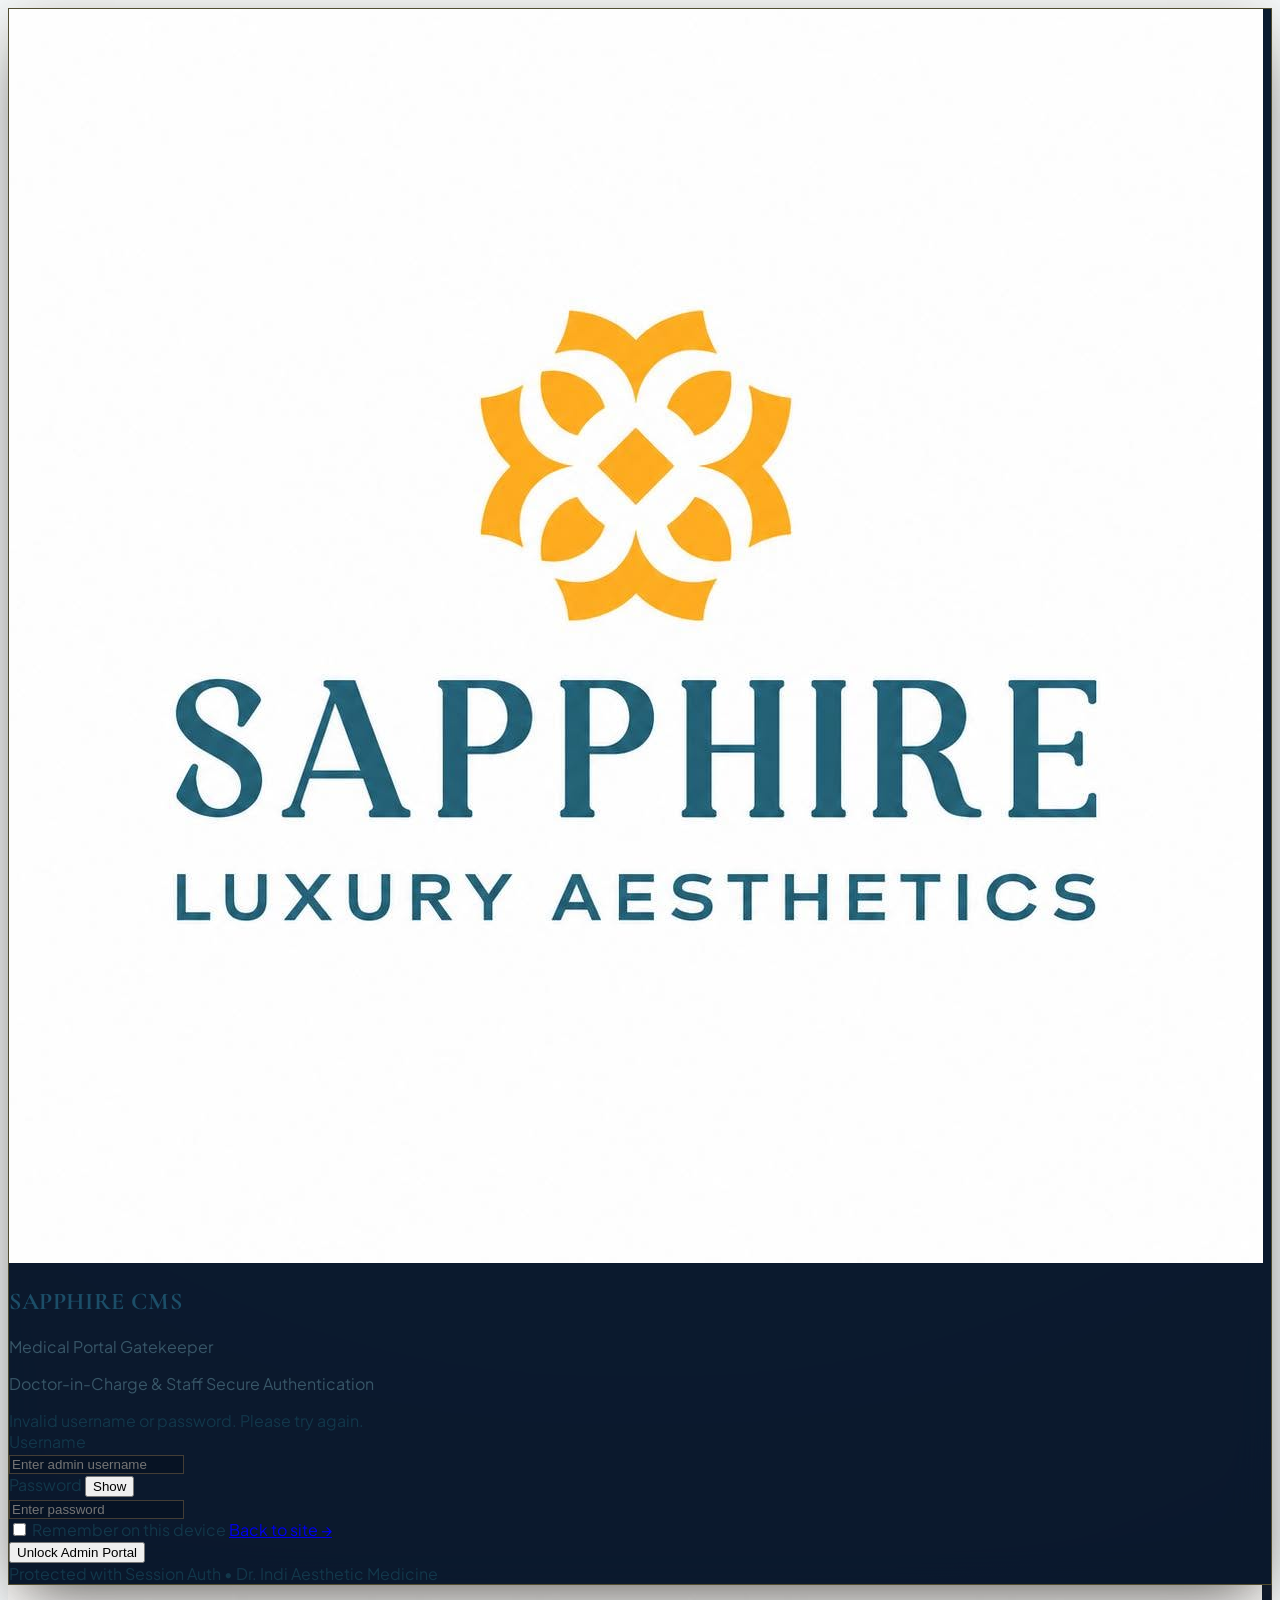
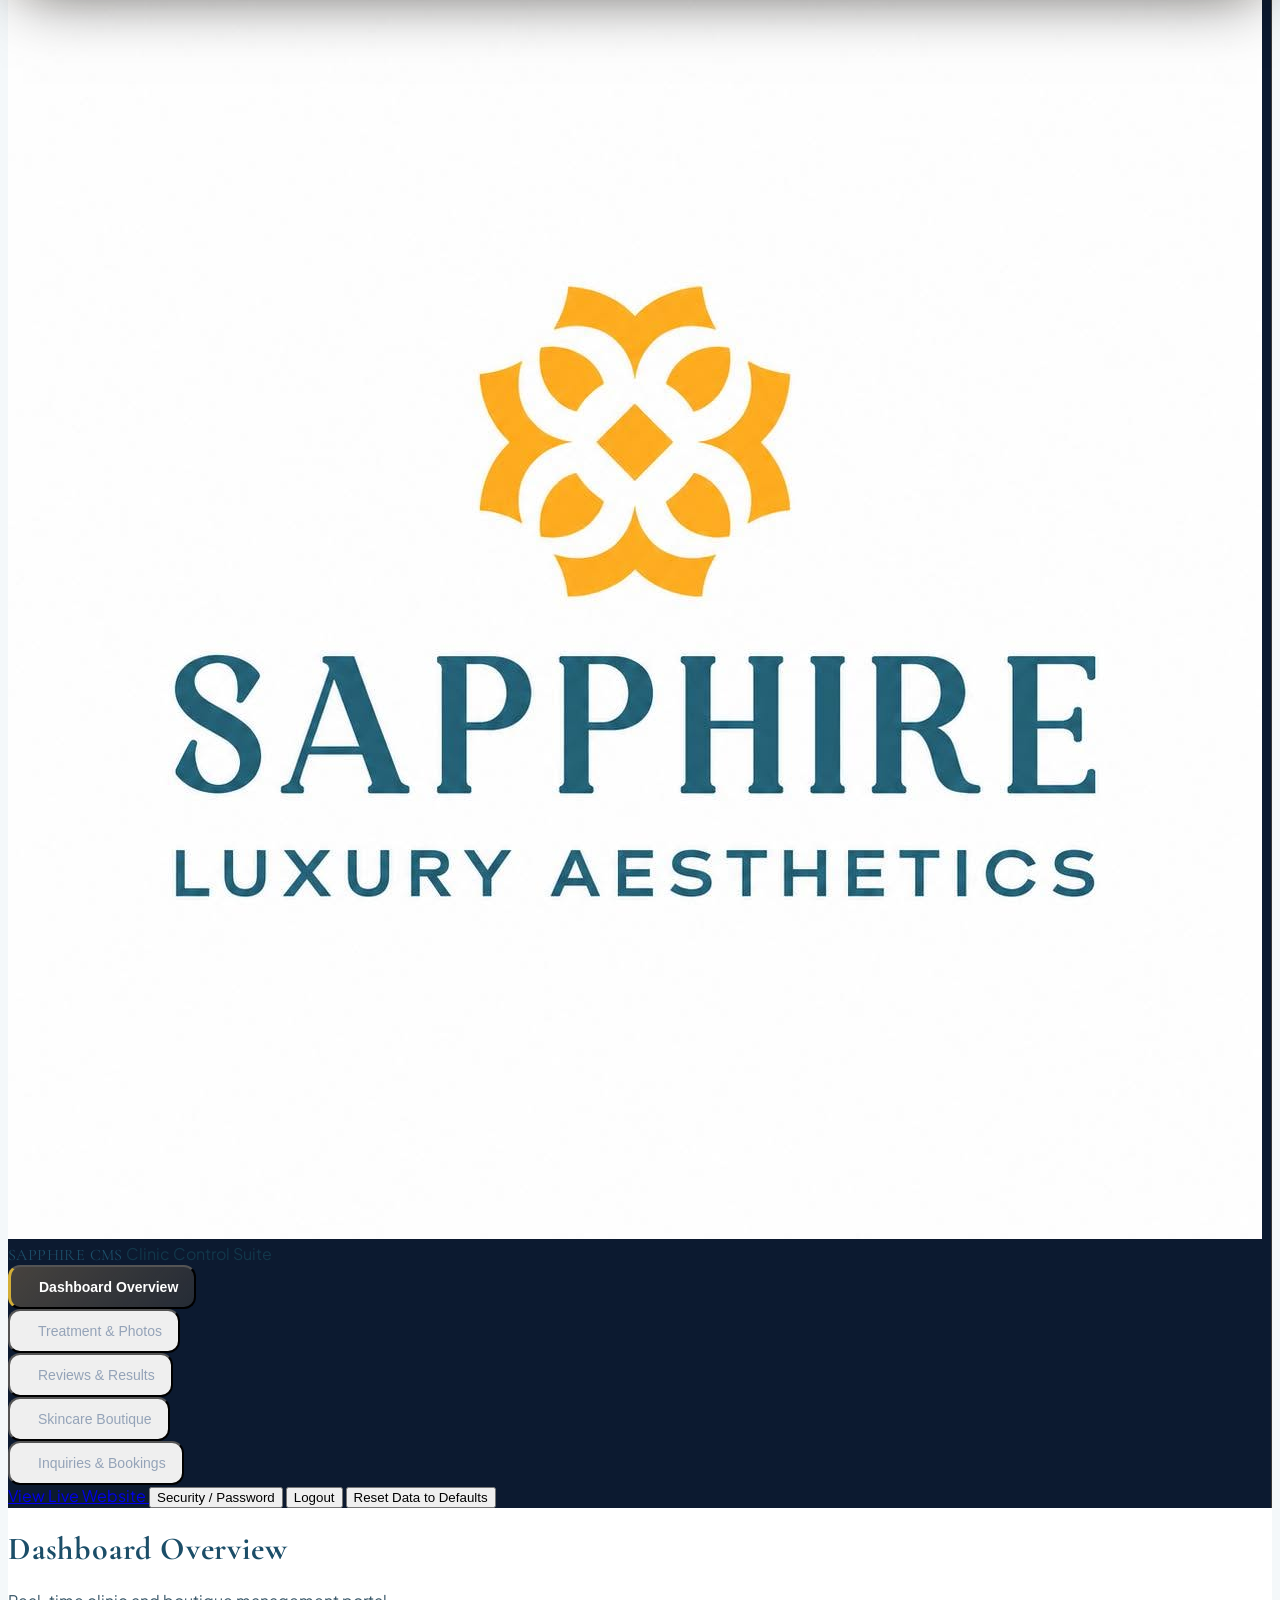
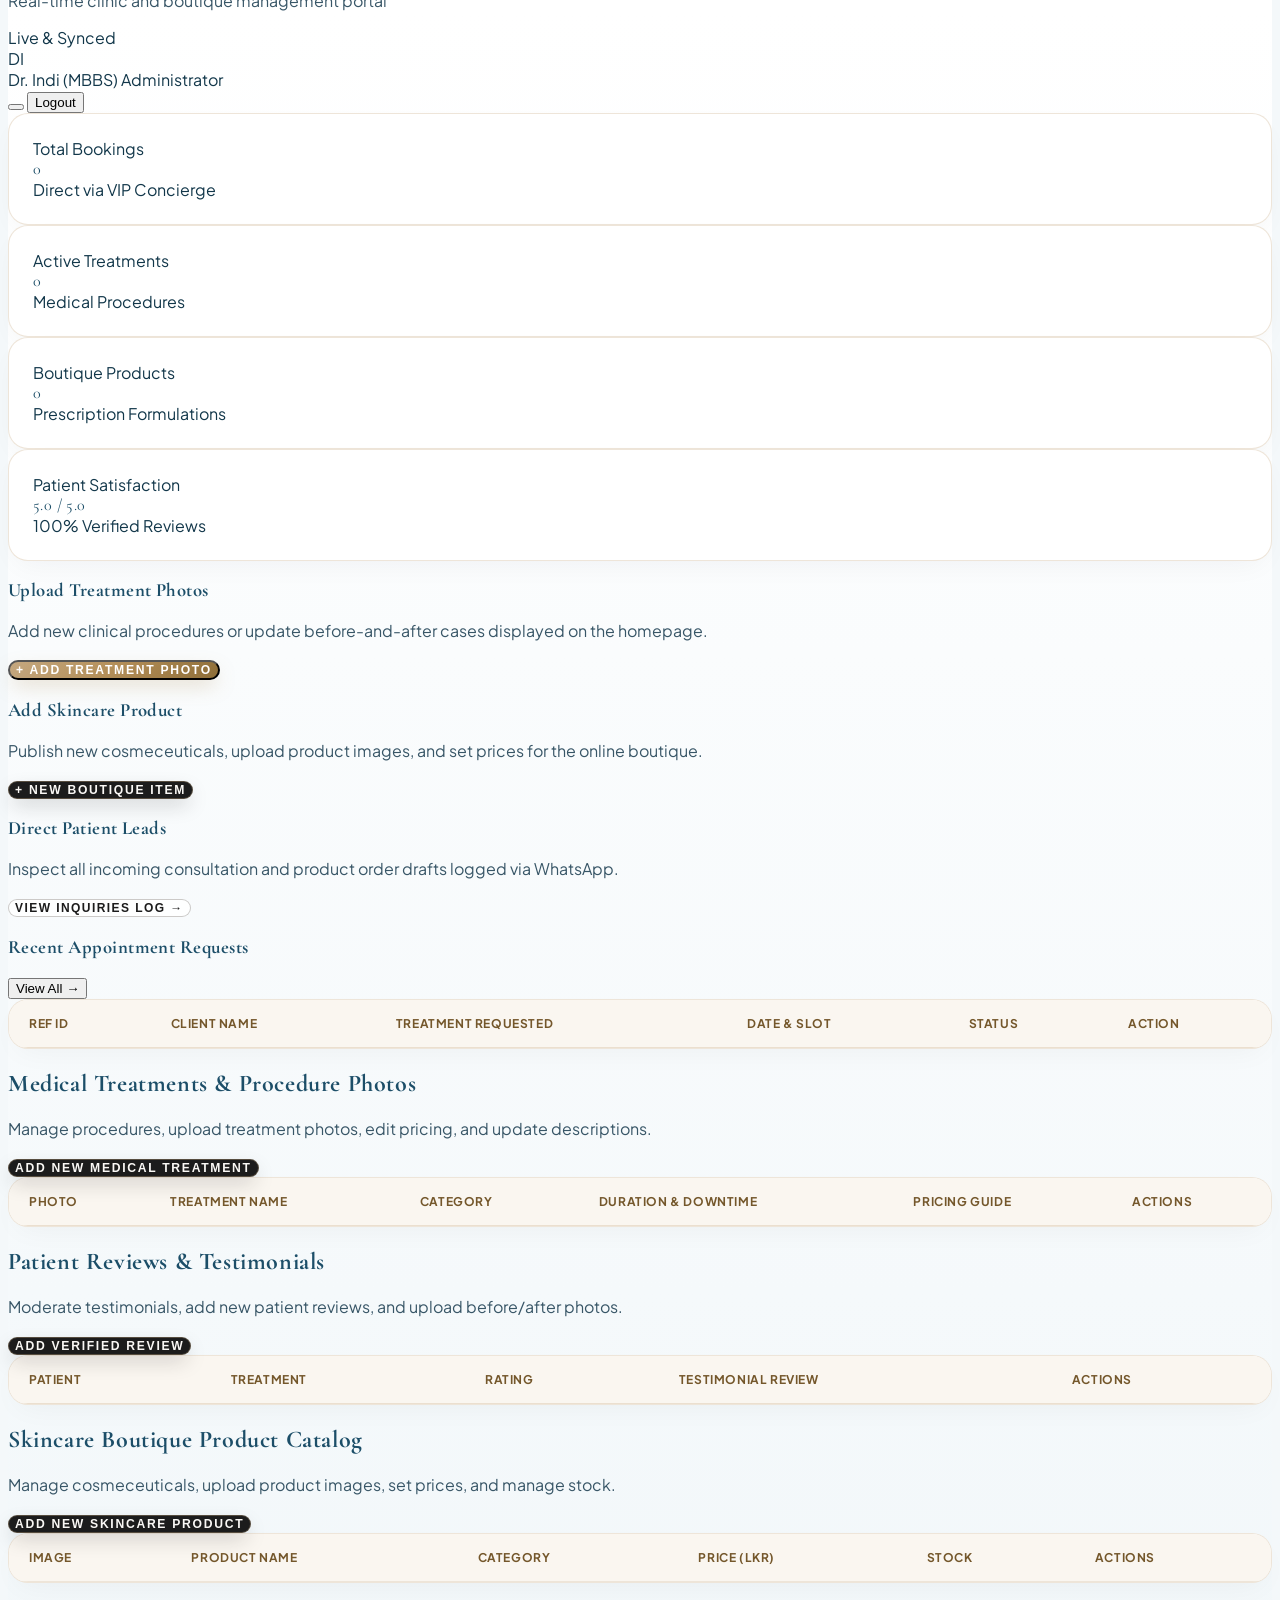
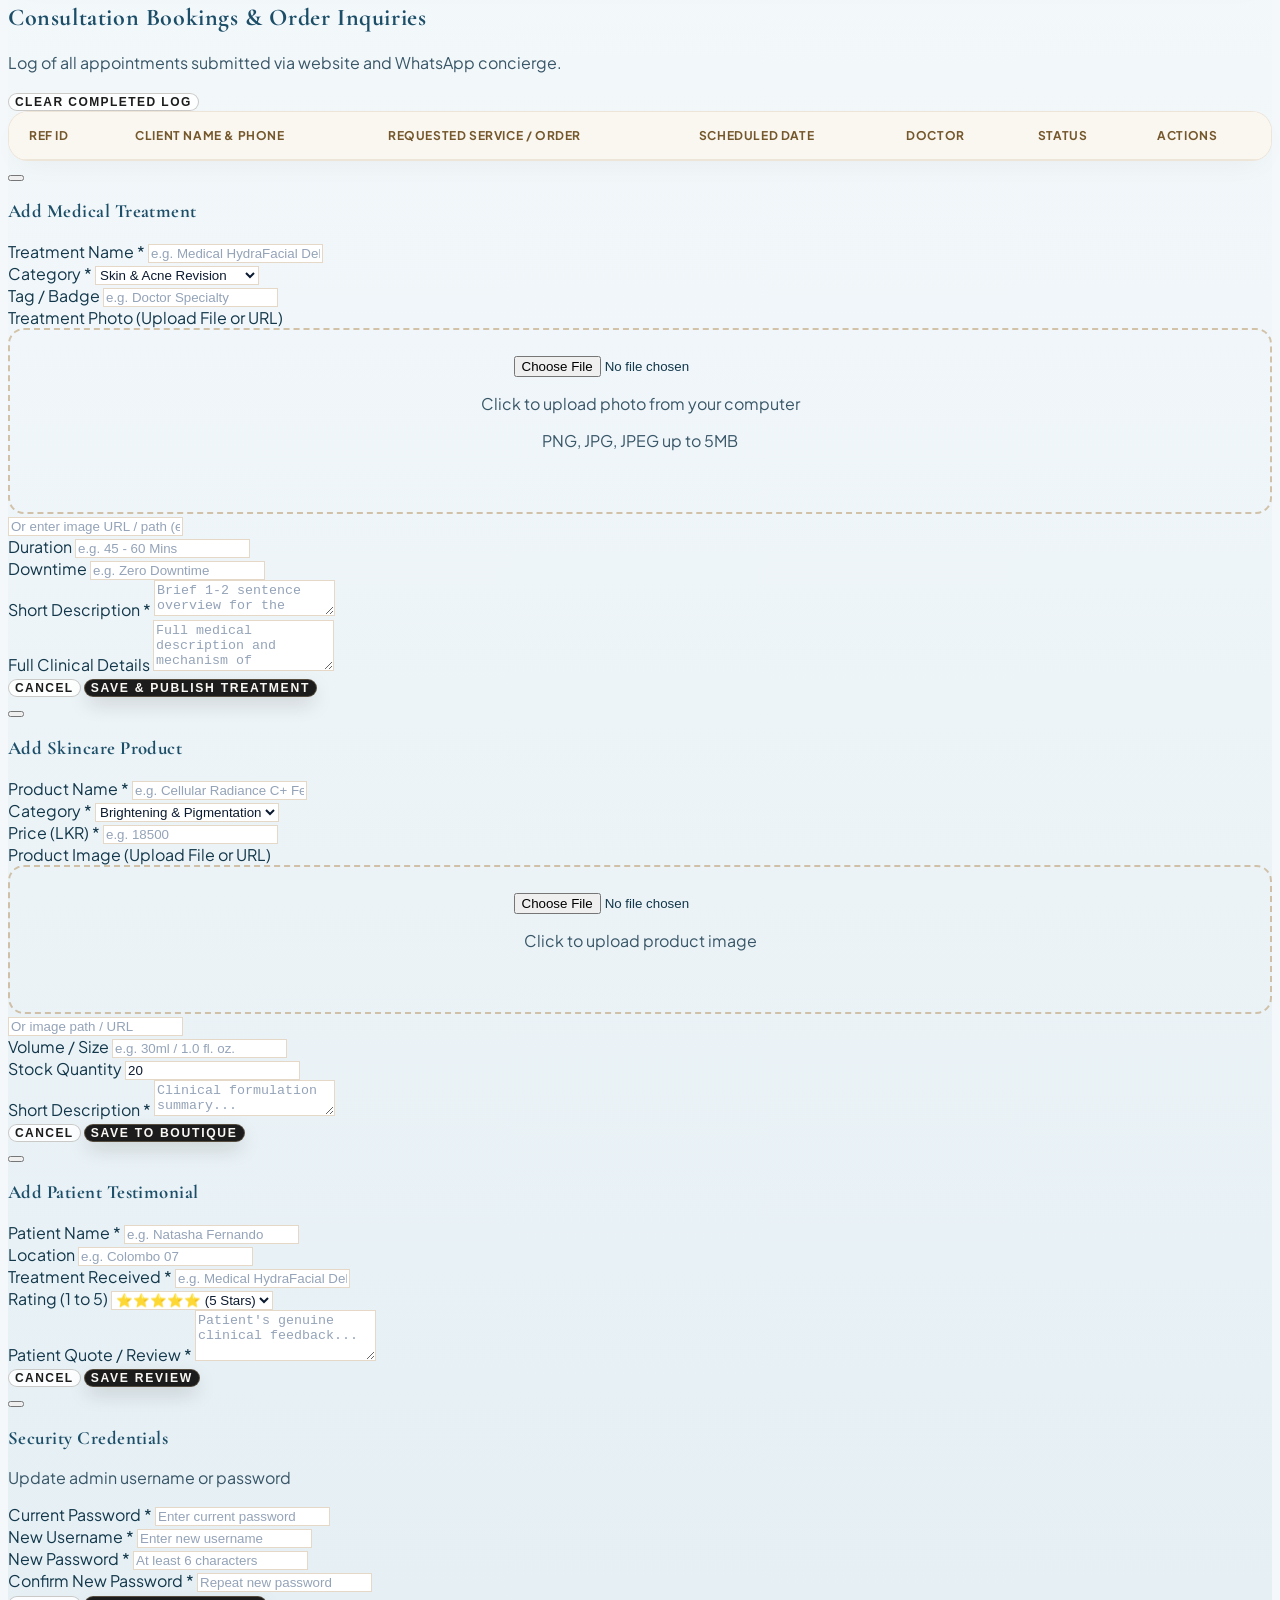
==== commit ab6d5016: "Remove username hint and example text from admin login UI for security" ====
--- a/admin.html
+++ b/admin.html
@@ -88,13 +88,12 @@
       <!-- Login Form -->
       <form id="admin-login-form" class="space-y-4" onsubmit="handleAdminLogin(event);">
         <div>
-          <label class="block text-xs font-semibold uppercase tracking-wider text-gold-300 mb-1.5 flex items-center justify-between">
+          <label class="block text-xs font-semibold uppercase tracking-wider text-gold-300 mb-1.5">
             <span>Username</span>
-            <span class="text-[10px] text-slate-400 lowercase font-normal">e.g. drindi@85</span>
           </label>
           <div class="relative">
             <i data-lucide="user" class="w-4 h-4 absolute left-3.5 top-1/2 -translate-y-1/2 text-gold-400/70"></i>
-            <input type="text" id="login-username" required placeholder="Enter username" autocomplete="username"
+            <input type="text" id="login-username" required placeholder="Enter admin username" autocomplete="username"
               class="login-input w-full pl-10 pr-4 py-3 rounded-xl text-xs sm:text-sm font-medium">
           </div>
         </div>
@@ -743,7 +742,7 @@
 
         <div class="pt-2 border-t border-slate-100">
           <label class="block text-xs font-bold uppercase tracking-wider text-slate-700 mb-1">New Username *</label>
-          <input type="text" id="new-user-input" required placeholder="e.g. drindi@85" class="luxury-input w-full px-4 py-2.5 rounded-xl text-xs">
+          <input type="text" id="new-user-input" required placeholder="Enter new username" class="luxury-input w-full px-4 py-2.5 rounded-xl text-xs">
         </div>
 
         <div>
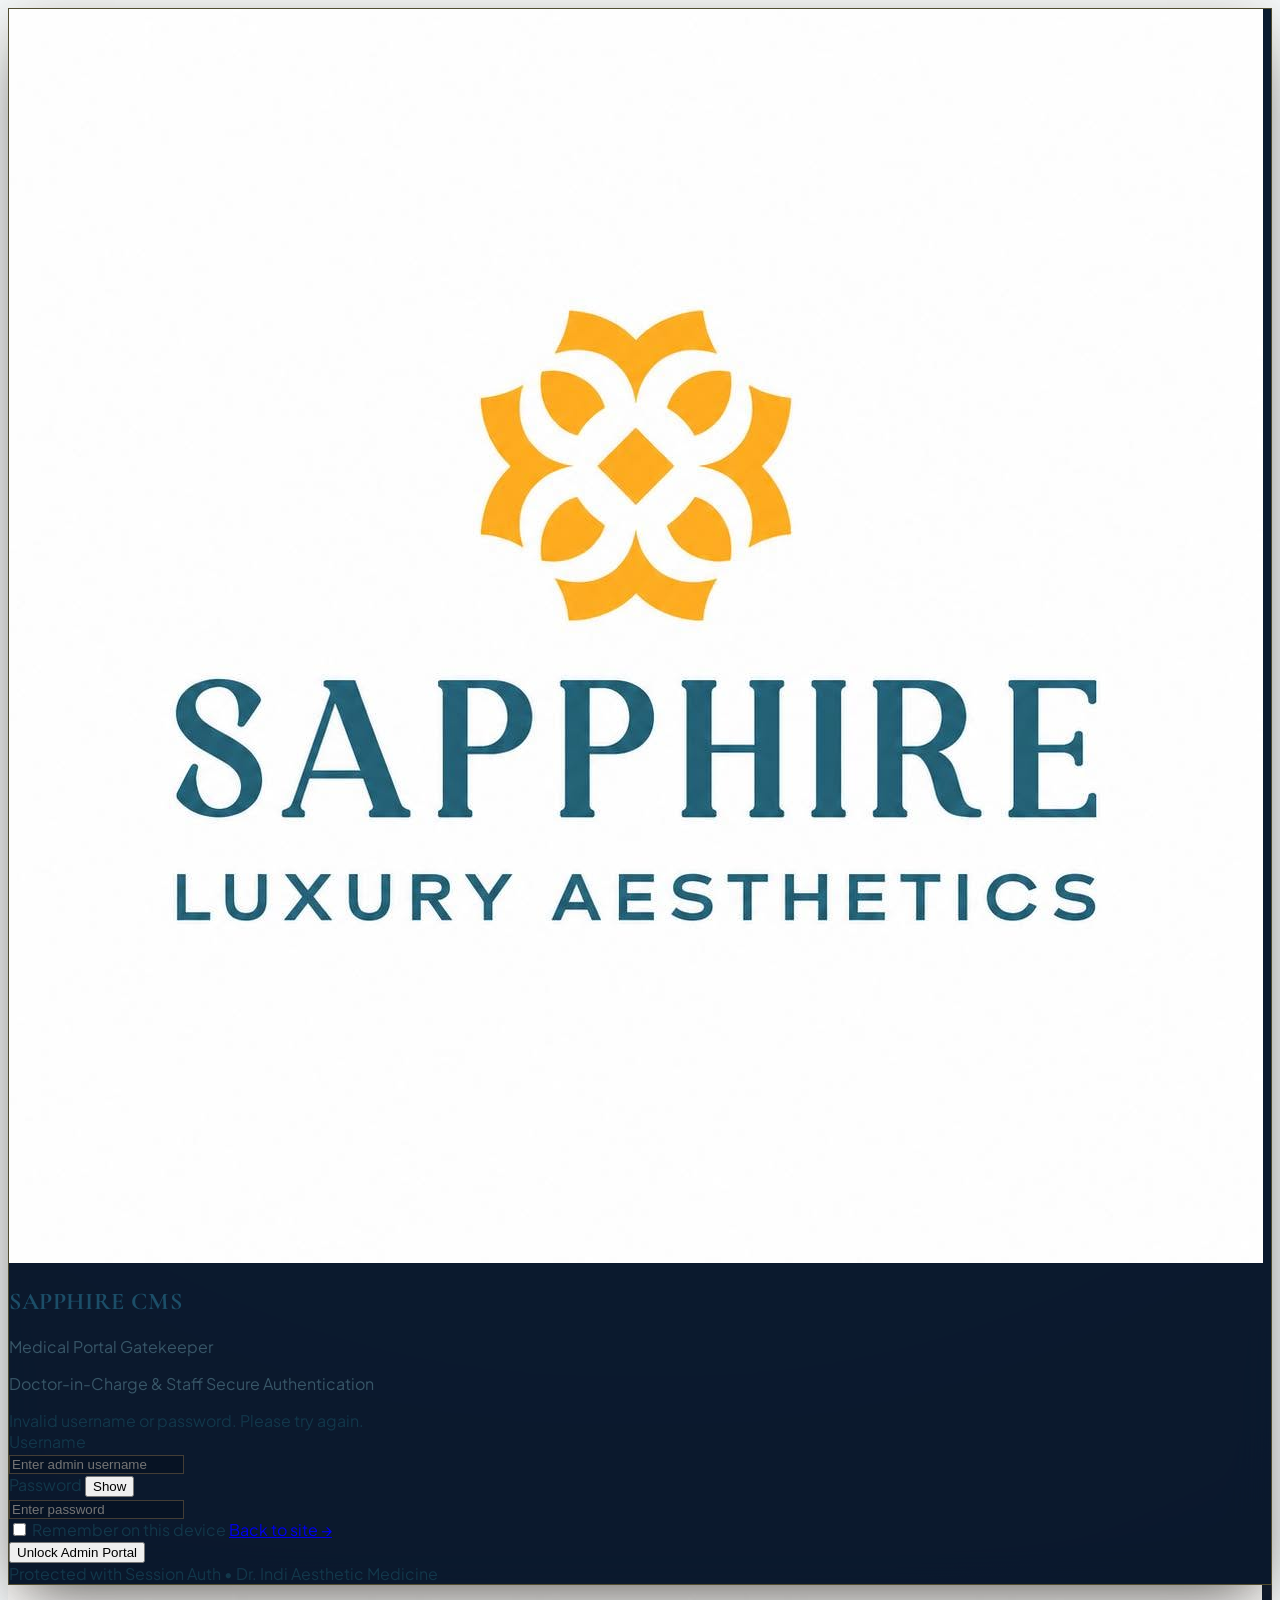
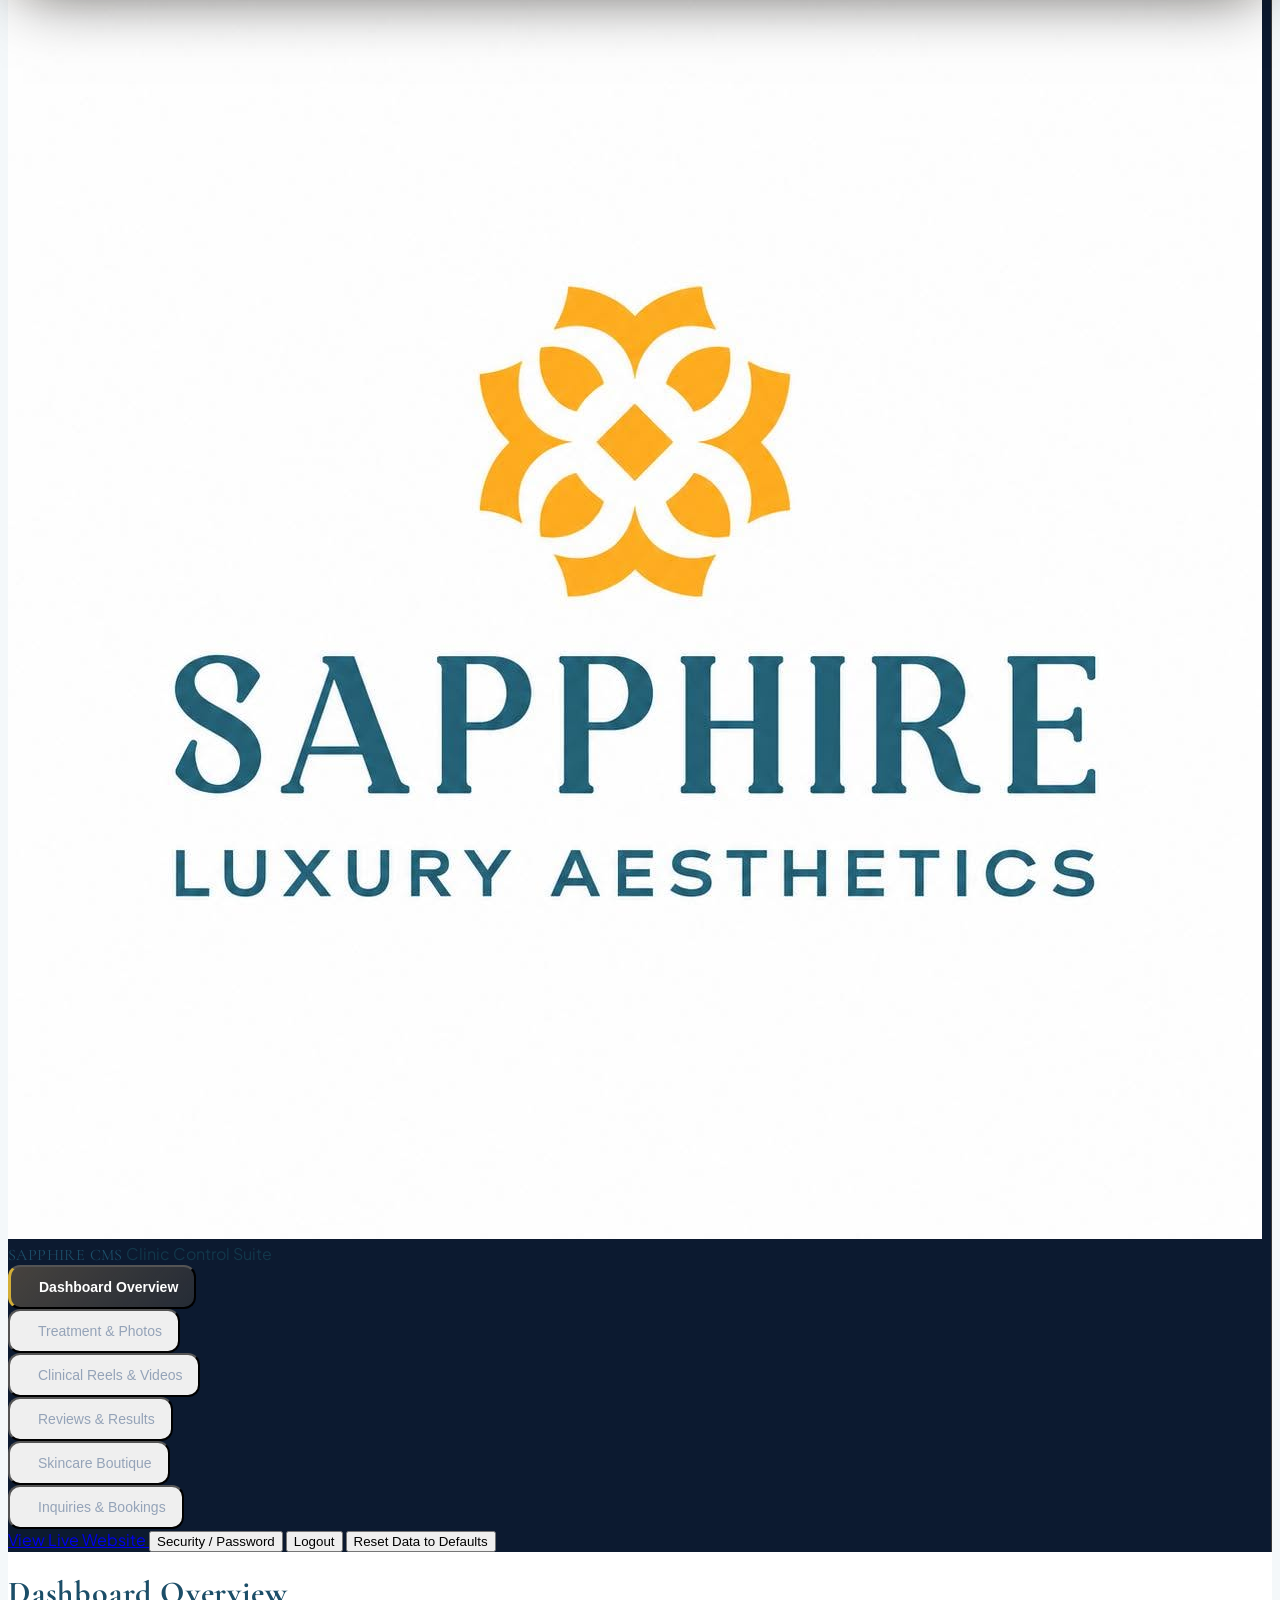
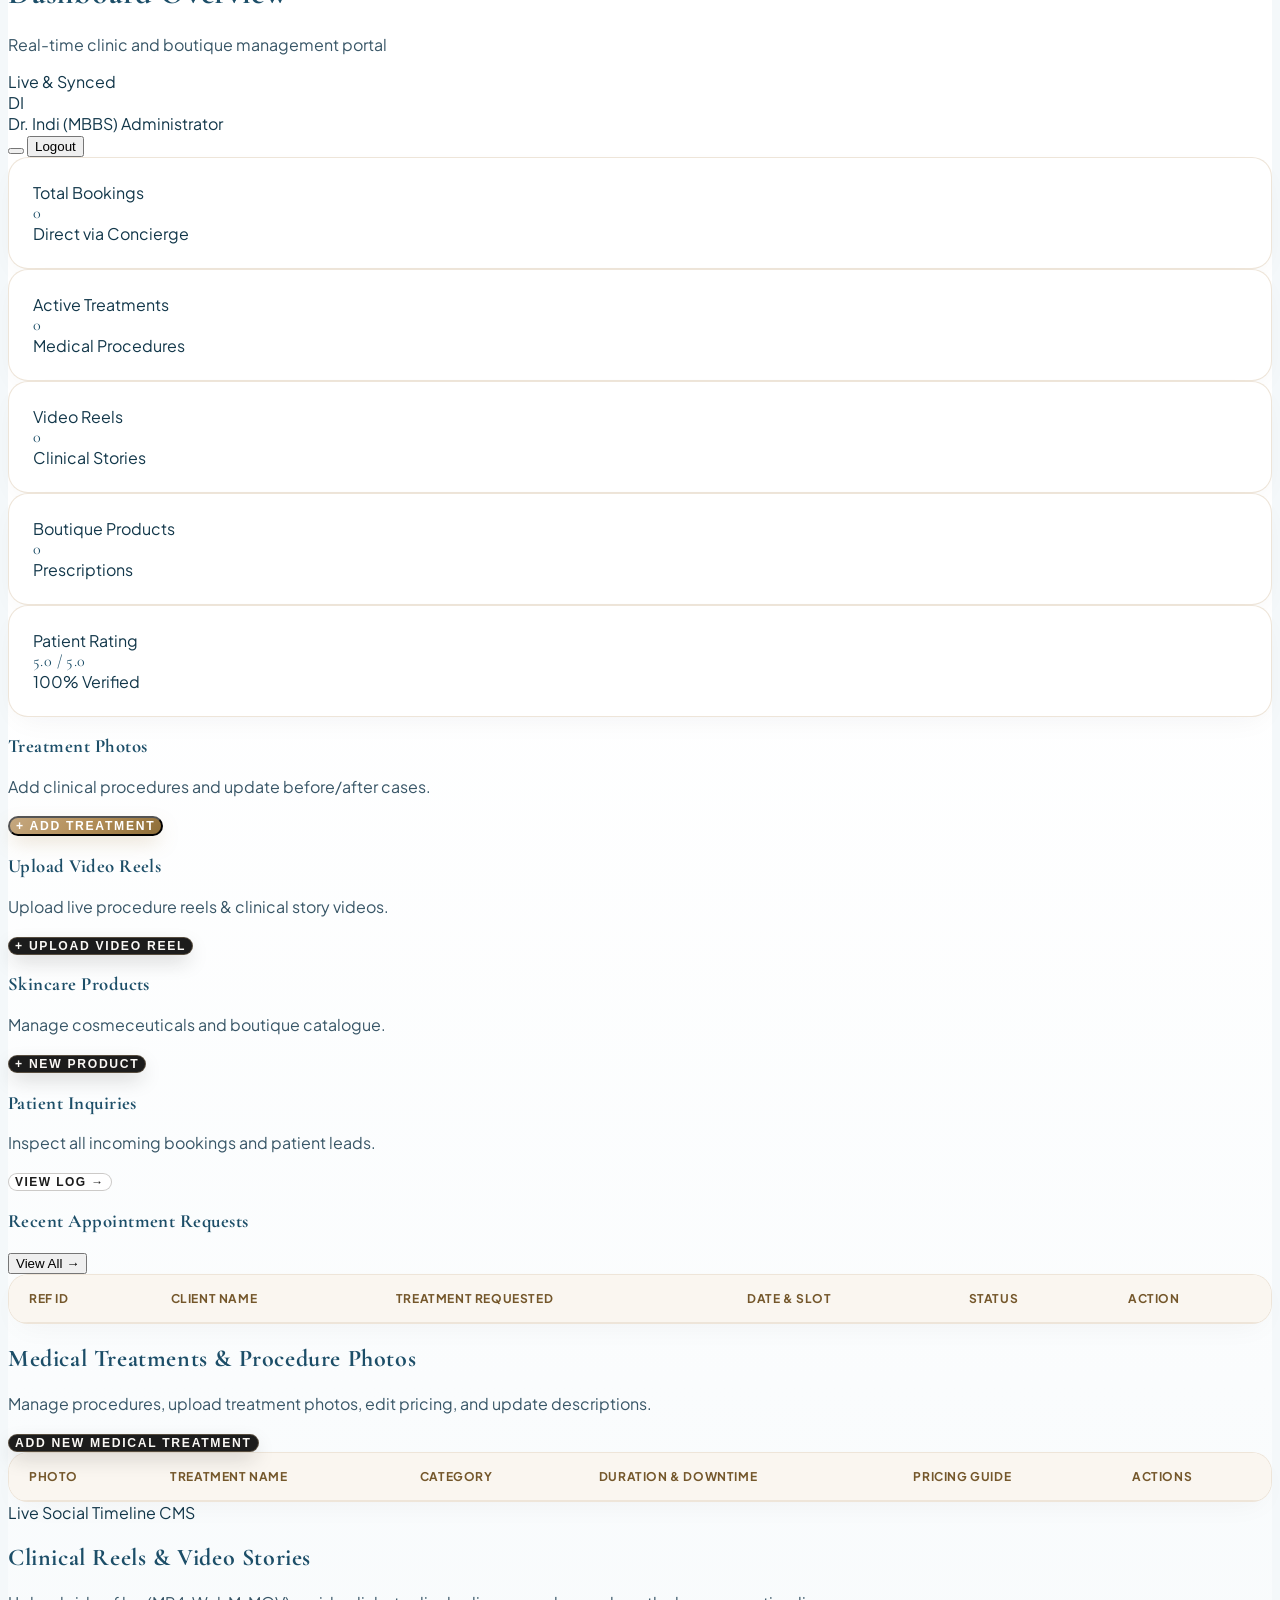
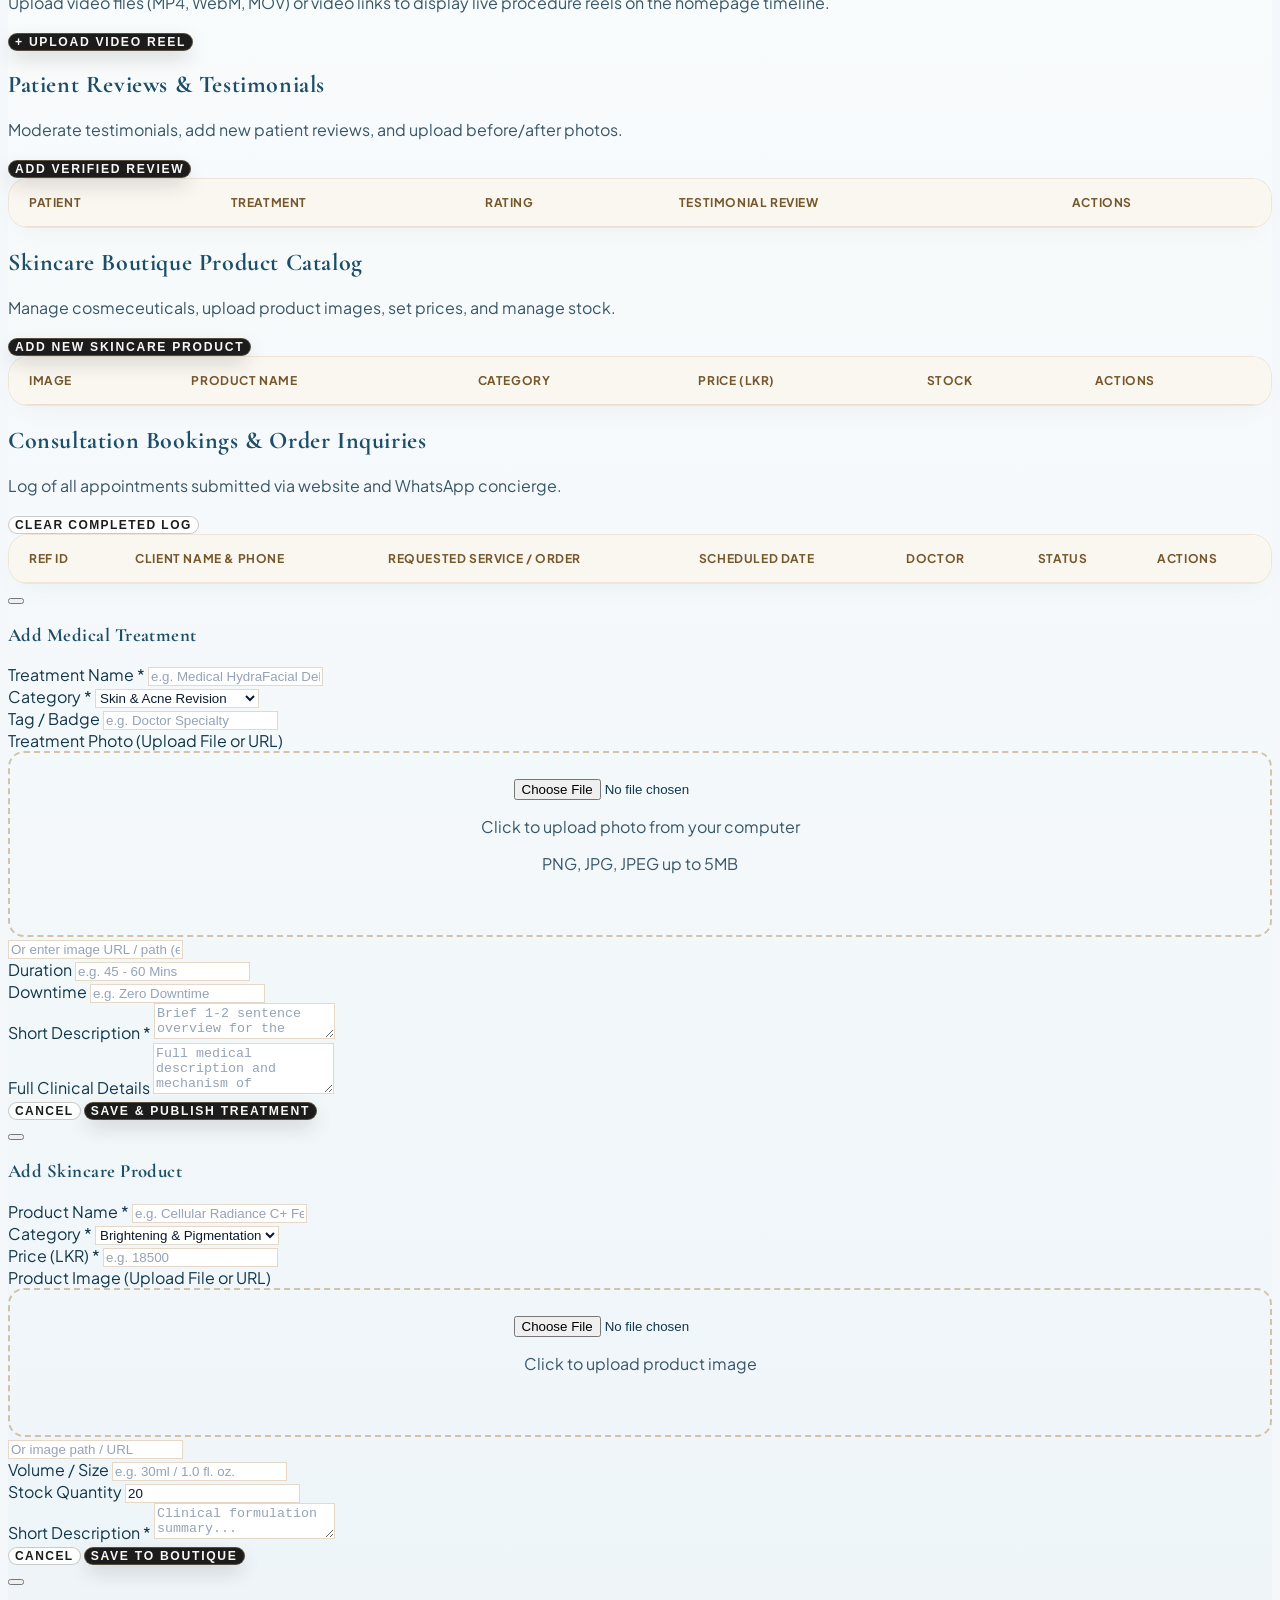
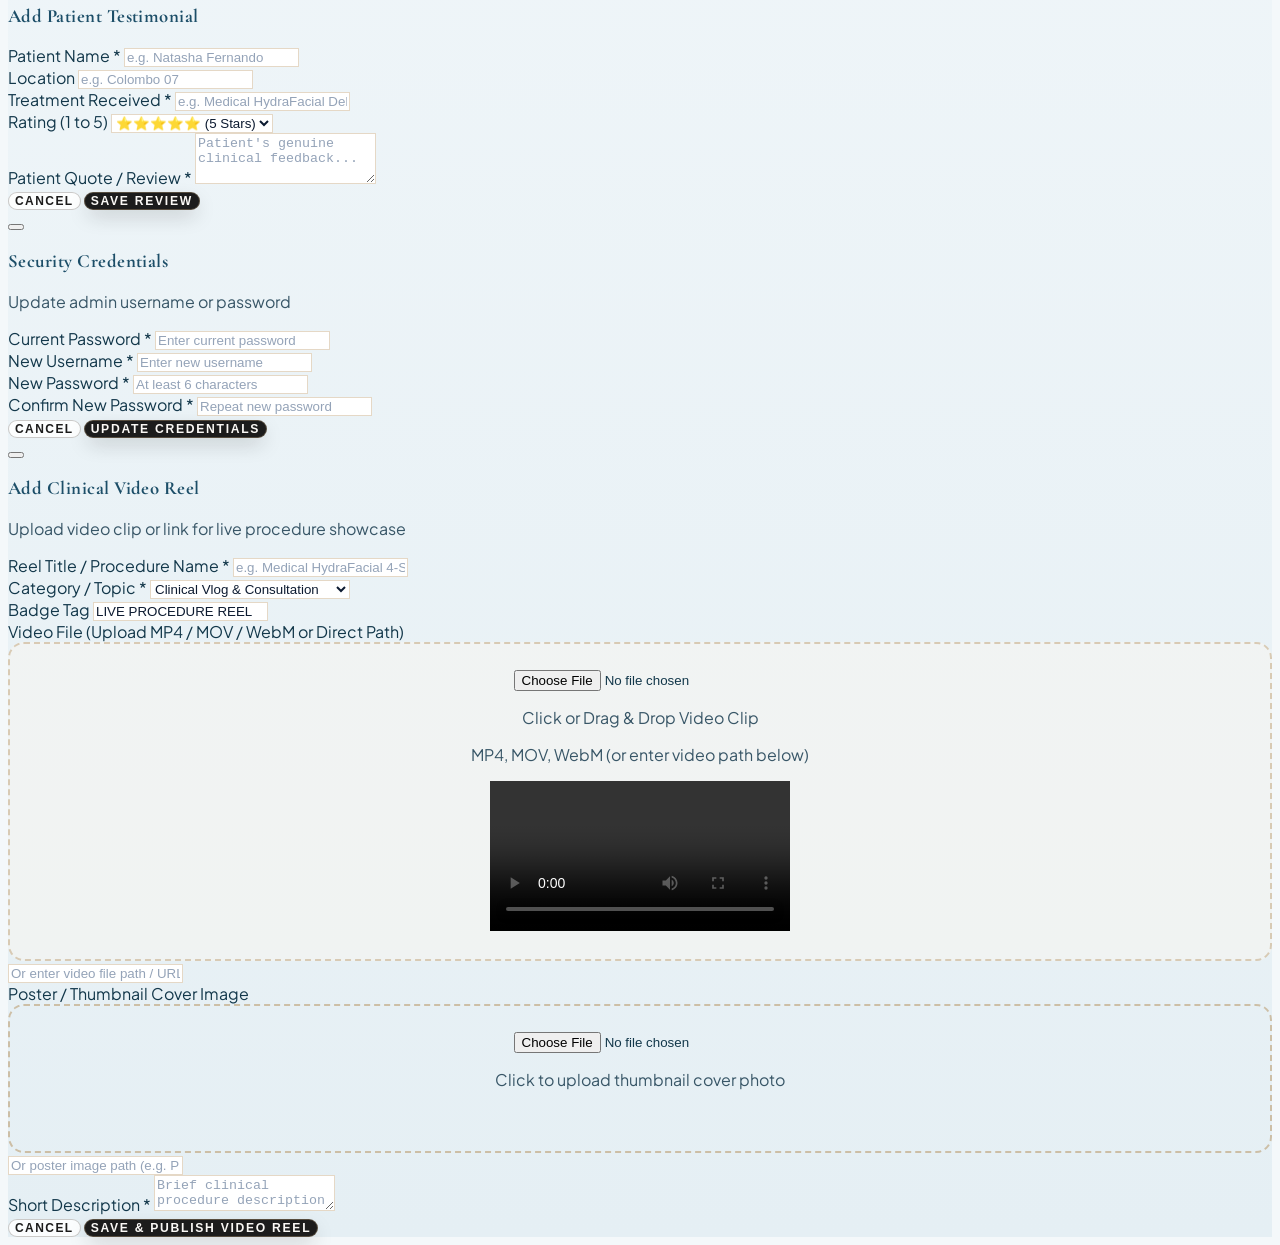
==== commit 771a955e: "Add Clinical Reels & Video Stories CMS with upload, edit, delete, and interactive full-screen reel p" ====
--- a/admin.html
+++ b/admin.html
@@ -171,6 +171,11 @@
             <span>Treatment & Photos</span>
           </button>
 
+          <button data-tab="reels" class="admin-nav-item w-full">
+            <i data-lucide="video" class="w-4 h-4 text-gold-400"></i>
+            <span>Clinical Reels & Videos</span>
+          </button>
+
           <button data-tab="reviews" class="admin-nav-item w-full">
             <i data-lucide="message-square-quote" class="w-4 h-4 text-gold-400"></i>
             <span>Reviews & Results</span>
@@ -258,7 +263,7 @@
       <section id="tab-overview" class="admin-tab-content space-y-8">
         
         <!-- KPI Summary Cards -->
-        <div class="grid grid-cols-1 sm:grid-cols-2 lg:grid-cols-4 gap-6">
+        <div class="grid grid-cols-1 sm:grid-cols-2 lg:grid-cols-5 gap-5">
           <div class="admin-stat-card">
             <div class="flex justify-between items-start mb-2">
               <span class="text-xs font-bold uppercase tracking-wider text-slate-500">Total Bookings</span>
@@ -267,7 +272,7 @@
               </div>
             </div>
             <div class="text-3xl font-bold font-serif text-slate-900" id="kpi-bookings-count">0</div>
-            <div class="text-[11px] text-emerald-600 font-semibold mt-1">Direct via VIP Concierge</div>
+            <div class="text-[11px] text-emerald-600 font-semibold mt-1">Direct via Concierge</div>
           </div>
 
           <div class="admin-stat-card">
@@ -283,59 +288,81 @@
 
           <div class="admin-stat-card">
             <div class="flex justify-between items-start mb-2">
+              <span class="text-xs font-bold uppercase tracking-wider text-slate-500">Video Reels</span>
+              <div class="p-2 rounded-xl bg-indigo-500/10 text-indigo-600">
+                <i data-lucide="video" class="w-5 h-5"></i>
+              </div>
+            </div>
+            <div class="text-3xl font-bold font-serif text-slate-900" id="kpi-reels-count">0</div>
+            <div class="text-[11px] text-indigo-600 font-semibold mt-1">Clinical Stories</div>
+          </div>
+
+          <div class="admin-stat-card">
+            <div class="flex justify-between items-start mb-2">
               <span class="text-xs font-bold uppercase tracking-wider text-slate-500">Boutique Products</span>
               <div class="p-2 rounded-xl bg-emerald-500/10 text-emerald-700">
                 <i data-lucide="shopping-bag" class="w-5 h-5"></i>
               </div>
             </div>
             <div class="text-3xl font-bold font-serif text-slate-900" id="kpi-products-count">0</div>
-            <div class="text-[11px] text-slate-500 font-semibold mt-1">Prescription Formulations</div>
+            <div class="text-[11px] text-slate-500 font-semibold mt-1">Prescriptions</div>
           </div>
 
           <div class="admin-stat-card">
             <div class="flex justify-between items-start mb-2">
-              <span class="text-xs font-bold uppercase tracking-wider text-slate-500">Patient Satisfaction</span>
+              <span class="text-xs font-bold uppercase tracking-wider text-slate-500">Patient Rating</span>
               <div class="p-2 rounded-xl bg-amber-500/10 text-amber-600">
                 <i data-lucide="star" class="w-5 h-5"></i>
               </div>
             </div>
             <div class="text-3xl font-bold font-serif text-slate-900">5.0 / 5.0</div>
-            <div class="text-[11px] text-emerald-600 font-semibold mt-1">100% Verified Reviews</div>
+            <div class="text-[11px] text-emerald-600 font-semibold mt-1">100% Verified</div>
           </div>
         </div>
 
         <!-- Quick Action Shortcut Banners -->
-        <div class="grid grid-cols-1 md:grid-cols-3 gap-6">
-          <div class="p-6 rounded-2xl bg-gradient-to-br from-sapphire-900 to-sapphire-950 text-white shadow-lg space-y-3">
-            <div class="w-10 h-10 rounded-xl bg-white/10 flex items-center justify-center text-gold-400">
+        <div class="grid grid-cols-1 sm:grid-cols-2 lg:grid-cols-4 gap-5">
+          <div class="p-5 rounded-2xl bg-gradient-to-br from-sapphire-900 to-sapphire-950 text-white shadow-lg space-y-3">
+            <div class="w-9 h-9 rounded-xl bg-white/10 flex items-center justify-center text-gold-400">
               <i data-lucide="image-plus" class="w-5 h-5"></i>
             </div>
-            <h3 class="font-serif text-lg font-bold">Upload Treatment Photos</h3>
-            <p class="text-xs text-slate-300 font-light">Add new clinical procedures or update before-and-after cases displayed on the homepage.</p>
-            <button onclick="switchTab('treatments'); openTreatmentModalForm();" class="btn-luxury-gold px-4 py-2 text-xs">
-              + Add Treatment Photo
+            <h3 class="font-serif text-base font-bold">Treatment Photos</h3>
+            <p class="text-xs text-slate-300 font-light">Add clinical procedures and update before/after cases.</p>
+            <button onclick="switchTab('treatments'); openTreatmentModalForm();" class="btn-luxury-gold px-3.5 py-1.5 text-xs">
+              + Add Treatment
             </button>
           </div>
 
-          <div class="p-6 rounded-2xl bg-gradient-to-br from-cream-200 to-cream-300 border border-gold-400/40 shadow-sm space-y-3 text-slate-900">
-            <div class="w-10 h-10 rounded-xl bg-gold-500 text-white flex items-center justify-center">
+          <div class="p-5 rounded-2xl bg-gradient-to-br from-indigo-950 to-slate-900 text-white shadow-lg space-y-3 border border-indigo-500/30">
+            <div class="w-9 h-9 rounded-xl bg-indigo-500/20 text-indigo-400 flex items-center justify-center">
+              <i data-lucide="video" class="w-5 h-5"></i>
+            </div>
+            <h3 class="font-serif text-base font-bold">Upload Video Reels</h3>
+            <p class="text-xs text-indigo-200 font-light">Upload live procedure reels & clinical story videos.</p>
+            <button onclick="switchTab('reels'); openReelModalForm();" class="btn-luxury-sapphire px-3.5 py-1.5 text-xs text-gold-300 border border-gold-400/40">
+              + Upload Video Reel
+            </button>
+          </div>
+
+          <div class="p-5 rounded-2xl bg-gradient-to-br from-cream-200 to-cream-300 border border-gold-400/40 shadow-sm space-y-3 text-slate-900">
+            <div class="w-9 h-9 rounded-xl bg-gold-500 text-white flex items-center justify-center">
               <i data-lucide="package-plus" class="w-5 h-5"></i>
             </div>
-            <h3 class="font-serif text-lg font-bold">Add Skincare Product</h3>
-            <p class="text-xs text-slate-600 font-light">Publish new cosmeceuticals, upload product images, and set prices for the online boutique.</p>
-            <button onclick="switchTab('products'); openProductModalForm();" class="btn-luxury-sapphire px-4 py-2 text-xs">
-              + New Boutique Item
+            <h3 class="font-serif text-base font-bold">Skincare Products</h3>
+            <p class="text-xs text-slate-600 font-light">Manage cosmeceuticals and boutique catalogue.</p>
+            <button onclick="switchTab('products'); openProductModalForm();" class="btn-luxury-sapphire px-3.5 py-1.5 text-xs">
+              + New Product
             </button>
           </div>
 
-          <div class="p-6 rounded-2xl bg-white border border-gold-400/30 shadow-sm space-y-3">
-            <div class="w-10 h-10 rounded-xl bg-emerald-100 text-emerald-700 flex items-center justify-center">
+          <div class="p-5 rounded-2xl bg-white border border-gold-400/30 shadow-sm space-y-3">
+            <div class="w-9 h-9 rounded-xl bg-emerald-100 text-emerald-700 flex items-center justify-center">
               <i data-lucide="message-circle" class="w-5 h-5"></i>
             </div>
-            <h3 class="font-serif text-lg font-bold text-slate-900">Direct Patient Leads</h3>
-            <p class="text-xs text-slate-600 font-light">Inspect all incoming consultation and product order drafts logged via WhatsApp.</p>
-            <button onclick="switchTab('bookings');" class="btn-luxury-outline px-4 py-2 text-xs">
-              View Inquiries Log →
+            <h3 class="font-serif text-base font-bold text-slate-900">Patient Inquiries</h3>
+            <p class="text-xs text-slate-600 font-light">Inspect all incoming bookings and patient leads.</p>
+            <button onclick="switchTab('bookings');" class="btn-luxury-outline px-3.5 py-1.5 text-xs">
+              View Log →
             </button>
           </div>
         </div>
@@ -403,6 +430,31 @@
       </section>
 
       <!-- ===================================================================== -->
+      <!-- TAB: CLINICAL REELS & VIDEO STORIES                                  -->
+      <!-- ===================================================================== -->
+      <section id="tab-reels" class="admin-tab-content space-y-6 hidden">
+        <div class="flex flex-col sm:flex-row justify-between items-start sm:items-center gap-4 bg-white p-6 rounded-2xl border border-slate-200 shadow-sm">
+          <div>
+            <div class="inline-flex items-center gap-1.5 px-3 py-1 rounded-full bg-indigo-50 text-indigo-700 text-xs font-bold mb-1 border border-indigo-200">
+              <i data-lucide="video" class="w-3.5 h-3.5"></i>
+              <span>Live Social Timeline CMS</span>
+            </div>
+            <h2 class="font-serif text-xl font-bold text-slate-900">Clinical Reels & Video Stories</h2>
+            <p class="text-xs text-slate-500">Upload video files (MP4, WebM, MOV) or video links to display live procedure reels on the homepage timeline.</p>
+          </div>
+          <button onclick="openReelModalForm();" class="btn-luxury-sapphire px-5 py-2.5 text-xs font-bold flex items-center gap-2 shadow-md shrink-0">
+            <i data-lucide="video" class="w-4 h-4 text-gold-400"></i>
+            <span>+ Upload Video Reel</span>
+          </button>
+        </div>
+
+        <!-- Video Reels Admin Grid -->
+        <div id="admin-reels-grid" class="grid grid-cols-1 sm:grid-cols-2 md:grid-cols-3 lg:grid-cols-4 gap-6">
+          <!-- Injected dynamically by admin.js -->
+        </div>
+      </section>
+
+      <!-- ===================================================================== -->
       <!-- TAB 3: PATIENT REVIEWS & TRANSFORMATIONS                             -->
       <!-- ===================================================================== -->
       <section id="tab-reviews" class="admin-tab-content space-y-6 hidden">
@@ -763,11 +815,99 @@
     </div>
   </div>
 
+  <!-- ========================================================================= -->
+  <!-- MODAL: ADD / EDIT CLINICAL REEL / VIDEO                                   -->
+  <!-- ========================================================================= -->
+  <div id="modal-reel-form" class="fixed inset-0 z-50 bg-black/60 backdrop-blur-md hidden flex items-center justify-center p-4">
+    <div class="bg-white rounded-3xl max-w-xl w-full max-h-[92vh] overflow-y-auto p-6 sm:p-8 border-2 border-gold-400/40 shadow-2xl relative text-slate-800">
+      <button onclick="closeReelModalForm();" class="absolute top-5 right-5 text-slate-400 hover:text-slate-900 p-2 rounded-full bg-cream-200">
+        <i data-lucide="x" class="w-5 h-5"></i>
+      </button>
+
+      <div class="flex items-center gap-3 mb-5 pb-3 border-b border-slate-100">
+        <div class="w-10 h-10 rounded-2xl bg-indigo-100 border border-indigo-200 text-indigo-700 flex items-center justify-center">
+          <i data-lucide="video" class="w-5 h-5"></i>
+        </div>
+        <div>
+          <h3 id="reel-form-title" class="font-serif text-2xl font-bold text-slate-900">Add Clinical Video Reel</h3>
+          <p class="text-xs text-slate-500">Upload video clip or link for live procedure showcase</p>
+        </div>
+      </div>
+
+      <form id="reel-crud-form" class="space-y-4" onsubmit="handleReelFormSubmit(event);">
+        <input type="hidden" id="reel-form-id">
+
+        <div>
+          <label class="block text-xs font-bold uppercase tracking-wider text-slate-700 mb-1">Reel Title / Procedure Name *</label>
+          <input type="text" id="reel-form-name" required placeholder="e.g. Medical HydraFacial 4-Stage Vortex Glow" class="luxury-input w-full px-4 py-2.5 rounded-xl text-xs">
+        </div>
+
+        <div class="grid grid-cols-2 gap-4">
+          <div>
+            <label class="block text-xs font-bold uppercase tracking-wider text-slate-700 mb-1">Category / Topic *</label>
+            <select id="reel-form-category" class="luxury-input w-full px-3 py-2.5 rounded-xl text-xs">
+              <option value="CLINICAL VLOG">Clinical Vlog & Consultation</option>
+              <option value="HYDRAFACIAL">HydraFacial Deluxe</option>
+              <option value="ACNE REVISION">Acne & Scar Revision</option>
+              <option value="HAIR RESTORATION">Hair & Scalp PRP</option>
+              <option value="LASER CLINIC">Laser Hair Removal</option>
+              <option value="BEFORE & AFTER">Patient Results & Before/After</option>
+            </select>
+          </div>
+          <div>
+            <label class="block text-xs font-bold uppercase tracking-wider text-slate-700 mb-1">Badge Tag</label>
+            <input type="text" id="reel-form-tag" placeholder="e.g. LIVE PROCEDURE" value="LIVE PROCEDURE REEL" class="luxury-input w-full px-4 py-2.5 rounded-xl text-xs">
+          </div>
+        </div>
+
+        <!-- Video File Upload / Media Source -->
+        <div>
+          <label class="block text-xs font-bold uppercase tracking-wider text-slate-700 mb-1">Video File (Upload MP4 / MOV / WebM or Direct Path)</label>
+          <div class="video-upload-zone" onclick="document.getElementById('reel-form-file').click();">
+            <input type="file" id="reel-form-file" accept="video/mp4,video/webm,video/quicktime" class="hidden">
+            <div id="reel-upload-preview" class="space-y-2">
+              <i data-lucide="video" class="w-8 h-8 text-indigo-600 mx-auto"></i>
+              <p class="text-xs text-slate-700 font-semibold">Click or Drag & Drop Video Clip</p>
+              <p class="text-[10px] text-slate-400">MP4, MOV, WebM (or enter video path below)</p>
+            </div>
+            <video id="reel-video-preview-tag" src="" controls class="max-h-44 mx-auto rounded-xl mt-3 hidden border border-gold-400 bg-black"></video>
+          </div>
+          <input type="text" id="reel-form-video-url" placeholder="Or enter video file path / URL (e.g. Video/clinic-reel.mp4)" class="luxury-input w-full px-4 py-2 rounded-xl text-xs mt-2">
+        </div>
+
+        <!-- Thumbnail / Poster Image -->
+        <div>
+          <label class="block text-xs font-bold uppercase tracking-wider text-slate-700 mb-1">Poster / Thumbnail Cover Image</label>
+          <div class="image-upload-zone" onclick="document.getElementById('reel-poster-file').click();">
+            <input type="file" id="reel-poster-file" accept="image/*" class="hidden">
+            <div id="reel-poster-preview" class="space-y-1">
+              <i data-lucide="image" class="w-6 h-6 text-gold-600 mx-auto"></i>
+              <p class="text-xs text-slate-600">Click to upload thumbnail cover photo</p>
+            </div>
+            <img id="reel-poster-preview-tag" src="" alt="" class="max-h-28 mx-auto rounded-xl mt-2 hidden object-cover border border-gold-400">
+          </div>
+          <input type="text" id="reel-form-poster-url" placeholder="Or poster image path (e.g. Photos/treatments/acne.jpg)" class="luxury-input w-full px-4 py-2 rounded-xl text-xs mt-2">
+        </div>
+
+        <div>
+          <label class="block text-xs font-bold uppercase tracking-wider text-slate-700 mb-1">Short Description *</label>
+          <textarea id="reel-form-desc" required rows="2" placeholder="Brief clinical procedure description for this video..." class="luxury-input w-full px-4 py-2.5 rounded-xl text-xs"></textarea>
+        </div>
+
+        <div class="pt-3 flex gap-3">
+          <button type="button" onclick="closeReelModalForm();" class="btn-luxury-outline px-5 py-2.5 text-xs">Cancel</button>
+          <button type="submit" class="btn-luxury-sapphire flex-1 py-2.5 text-xs font-bold uppercase tracking-wider">Save & Publish Video Reel</button>
+        </div>
+      </form>
+    </div>
+  </div>
+
   <!-- Toast Container -->
   <div id="admin-toast-container"></div>
 
   <!-- Data & Logic Scripts -->
   <script src="assets/js/treatments-data.js"></script>
+  <script src="assets/js/reels-data.js"></script>
   <script src="assets/js/products-data.js"></script>
   <script src="assets/js/reviews-data.js"></script>
   <script src="assets/js/admin.js"></script>
--- a/assets/css/admin.css
+++ b/assets/css/admin.css
@@ -180,3 +180,52 @@
   40%, 60% { transform: translate3d(4px, 0, 0); }
 }
 
+/* Admin Reel & Video Cards */
+.admin-reel-card {
+  background: #FFFFFF;
+  border: 1px solid rgba(197, 168, 128, 0.3);
+  border-radius: 1.25rem;
+  overflow: hidden;
+  box-shadow: 0 10px 25px -5px rgba(12, 26, 48, 0.05);
+  transition: all 0.3s ease;
+  display: flex;
+  flex-direction: column;
+}
+
+.admin-reel-card:hover {
+  transform: translateY(-4px);
+  box-shadow: 0 18px 35px -8px rgba(12, 26, 48, 0.12);
+  border-color: rgba(239, 164, 38, 0.6);
+}
+
+.admin-reel-video-container {
+  position: relative;
+  width: 100%;
+  aspect-ratio: 9 / 14;
+  background: #0C1A30;
+  overflow: hidden;
+}
+
+.admin-reel-video-container video {
+  width: 100%;
+  height: 100%;
+  object-fit: cover;
+}
+
+.video-upload-zone {
+  border: 2px dashed rgba(179, 142, 88, 0.4);
+  background: rgba(250, 246, 240, 0.5);
+  border-radius: 1rem;
+  padding: 1.5rem;
+  text-align: center;
+  cursor: pointer;
+  transition: all 0.3s ease;
+}
+
+.video-upload-zone:hover,
+.video-upload-zone.dragover {
+  border-color: #EFA426;
+  background: rgba(239, 164, 38, 0.08);
+}
+
+
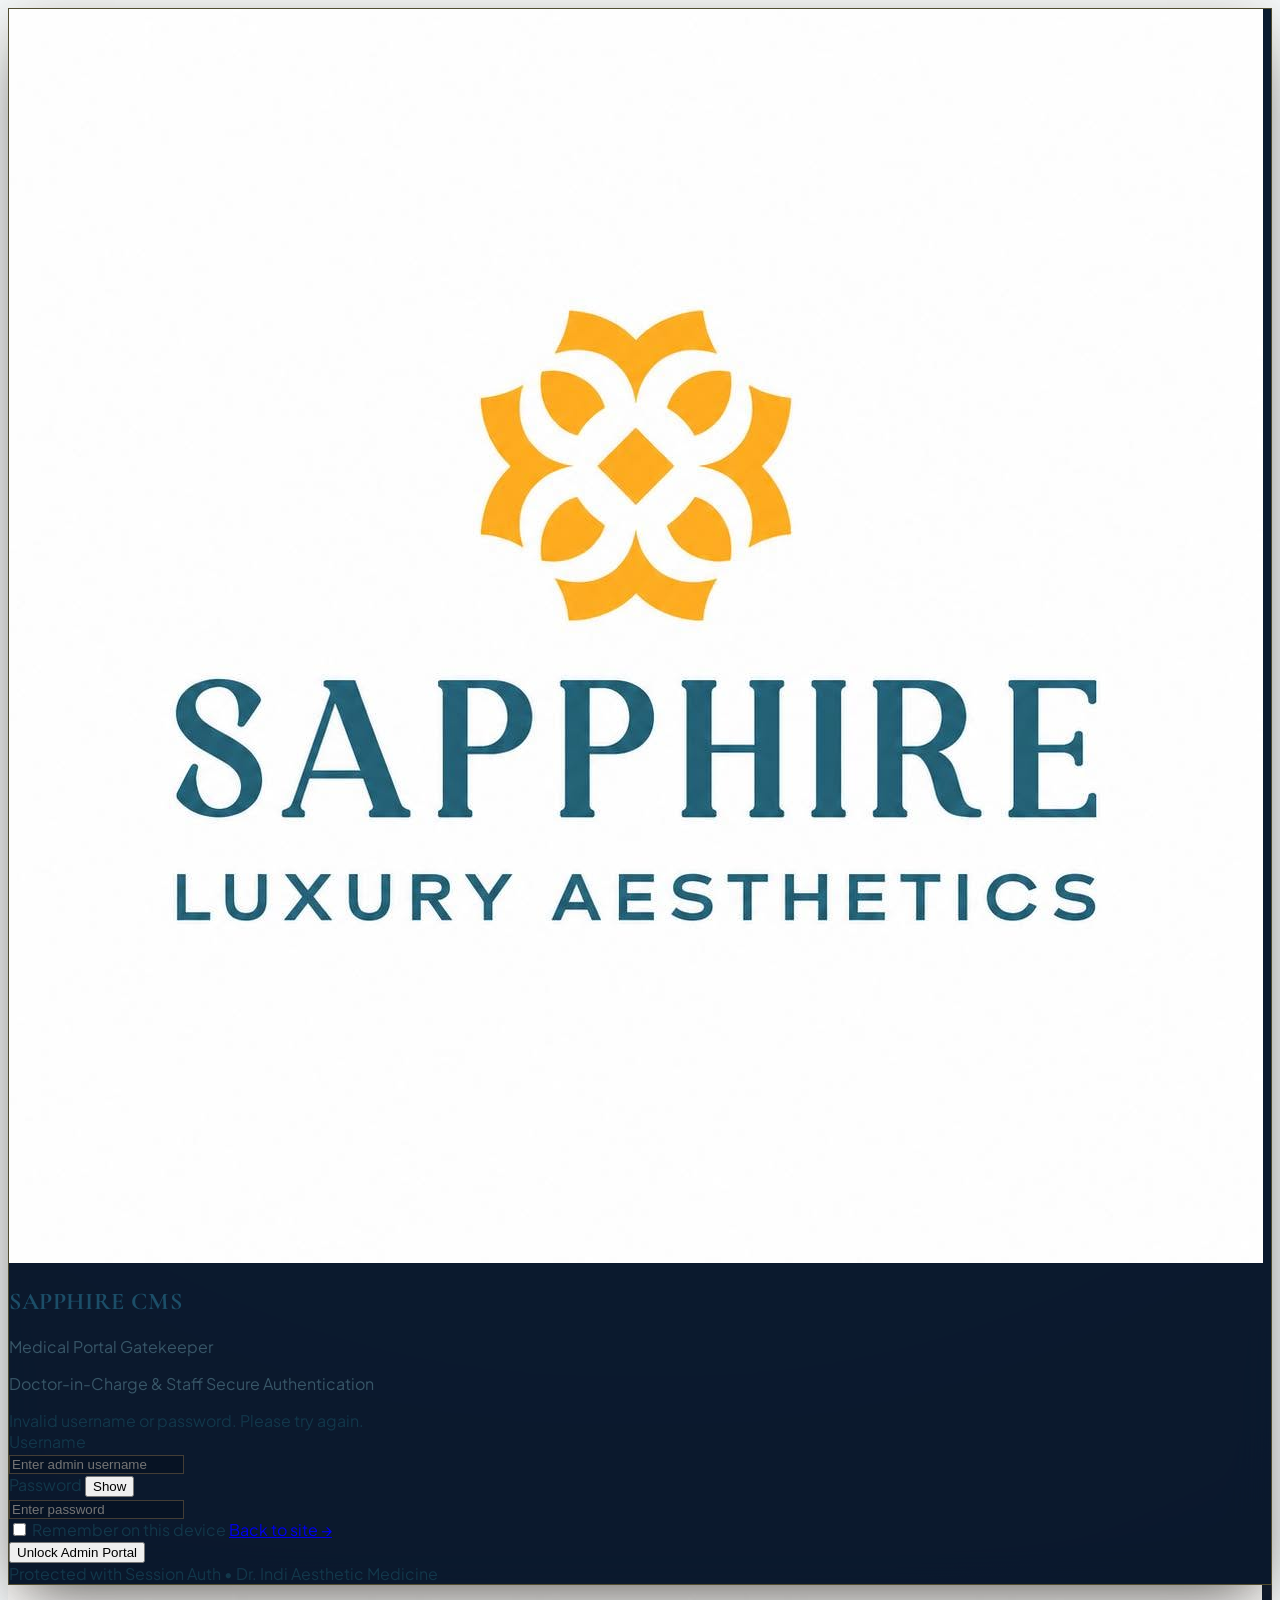
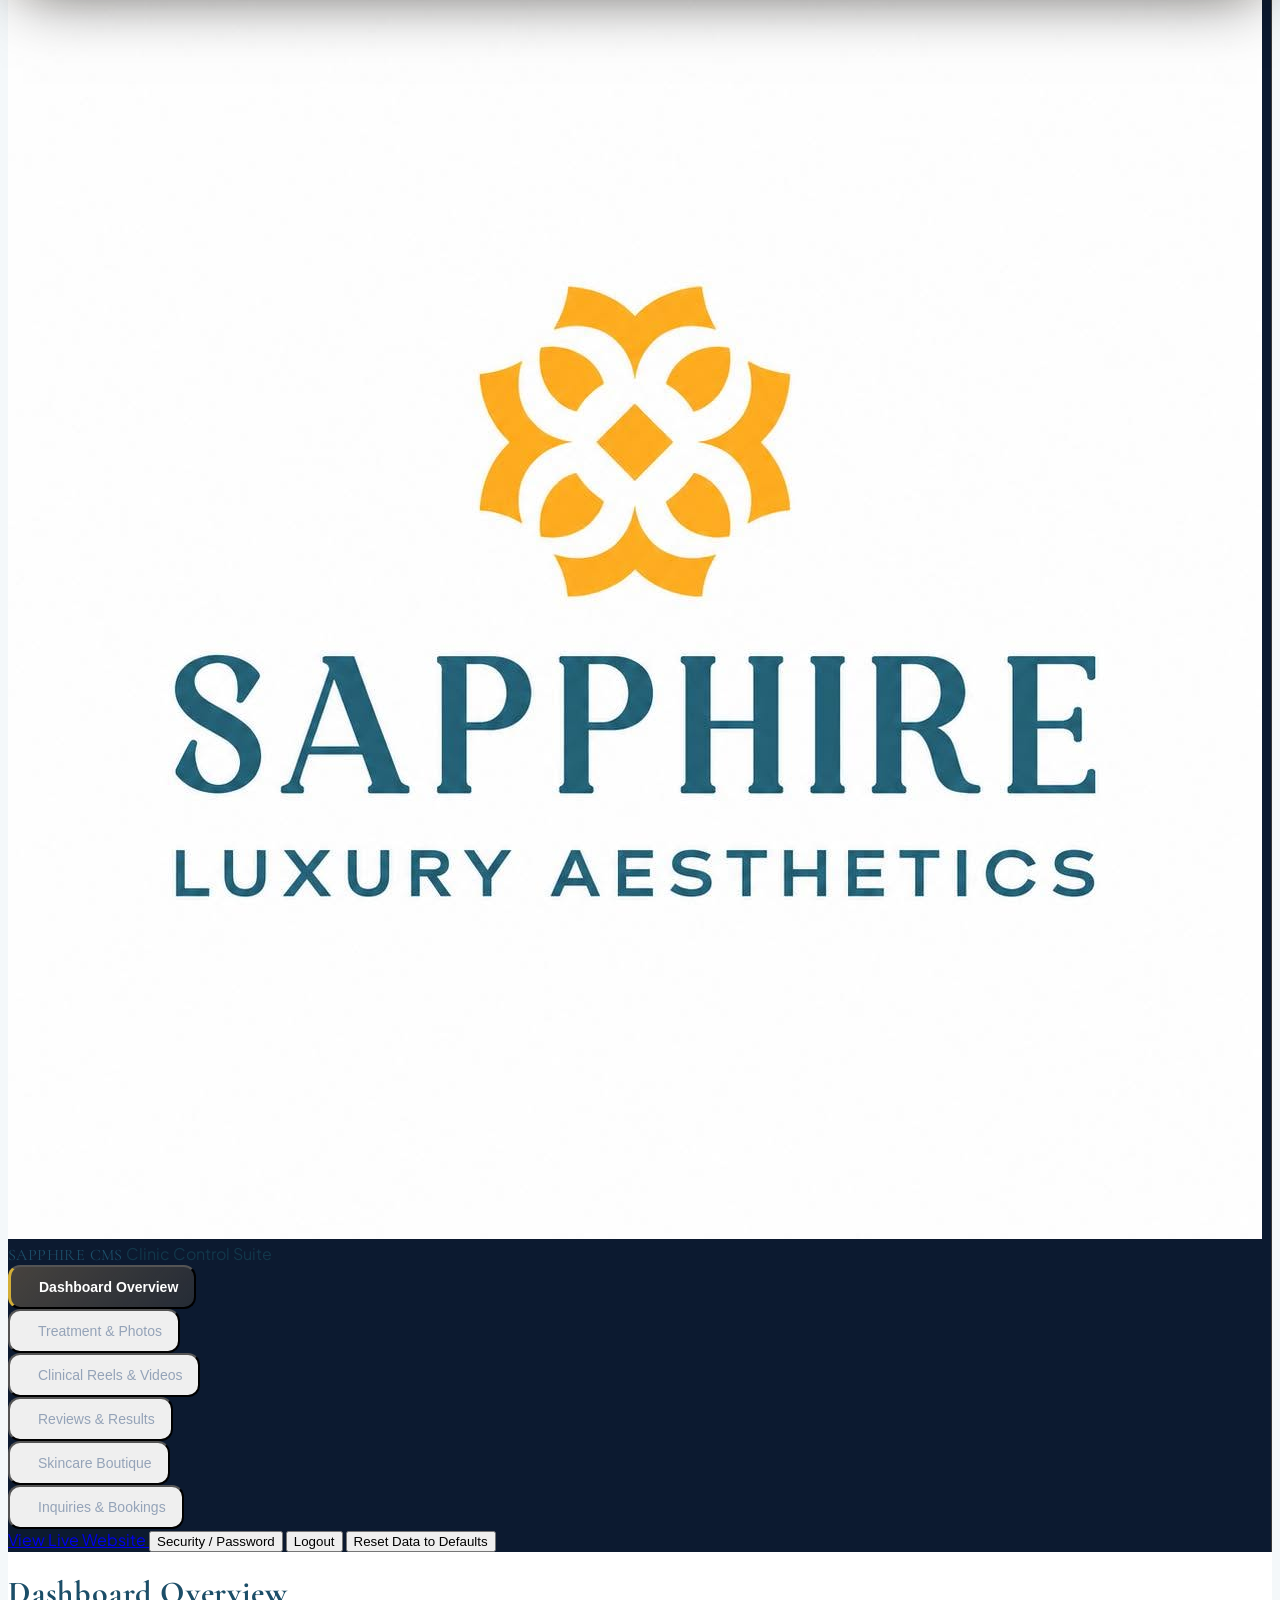
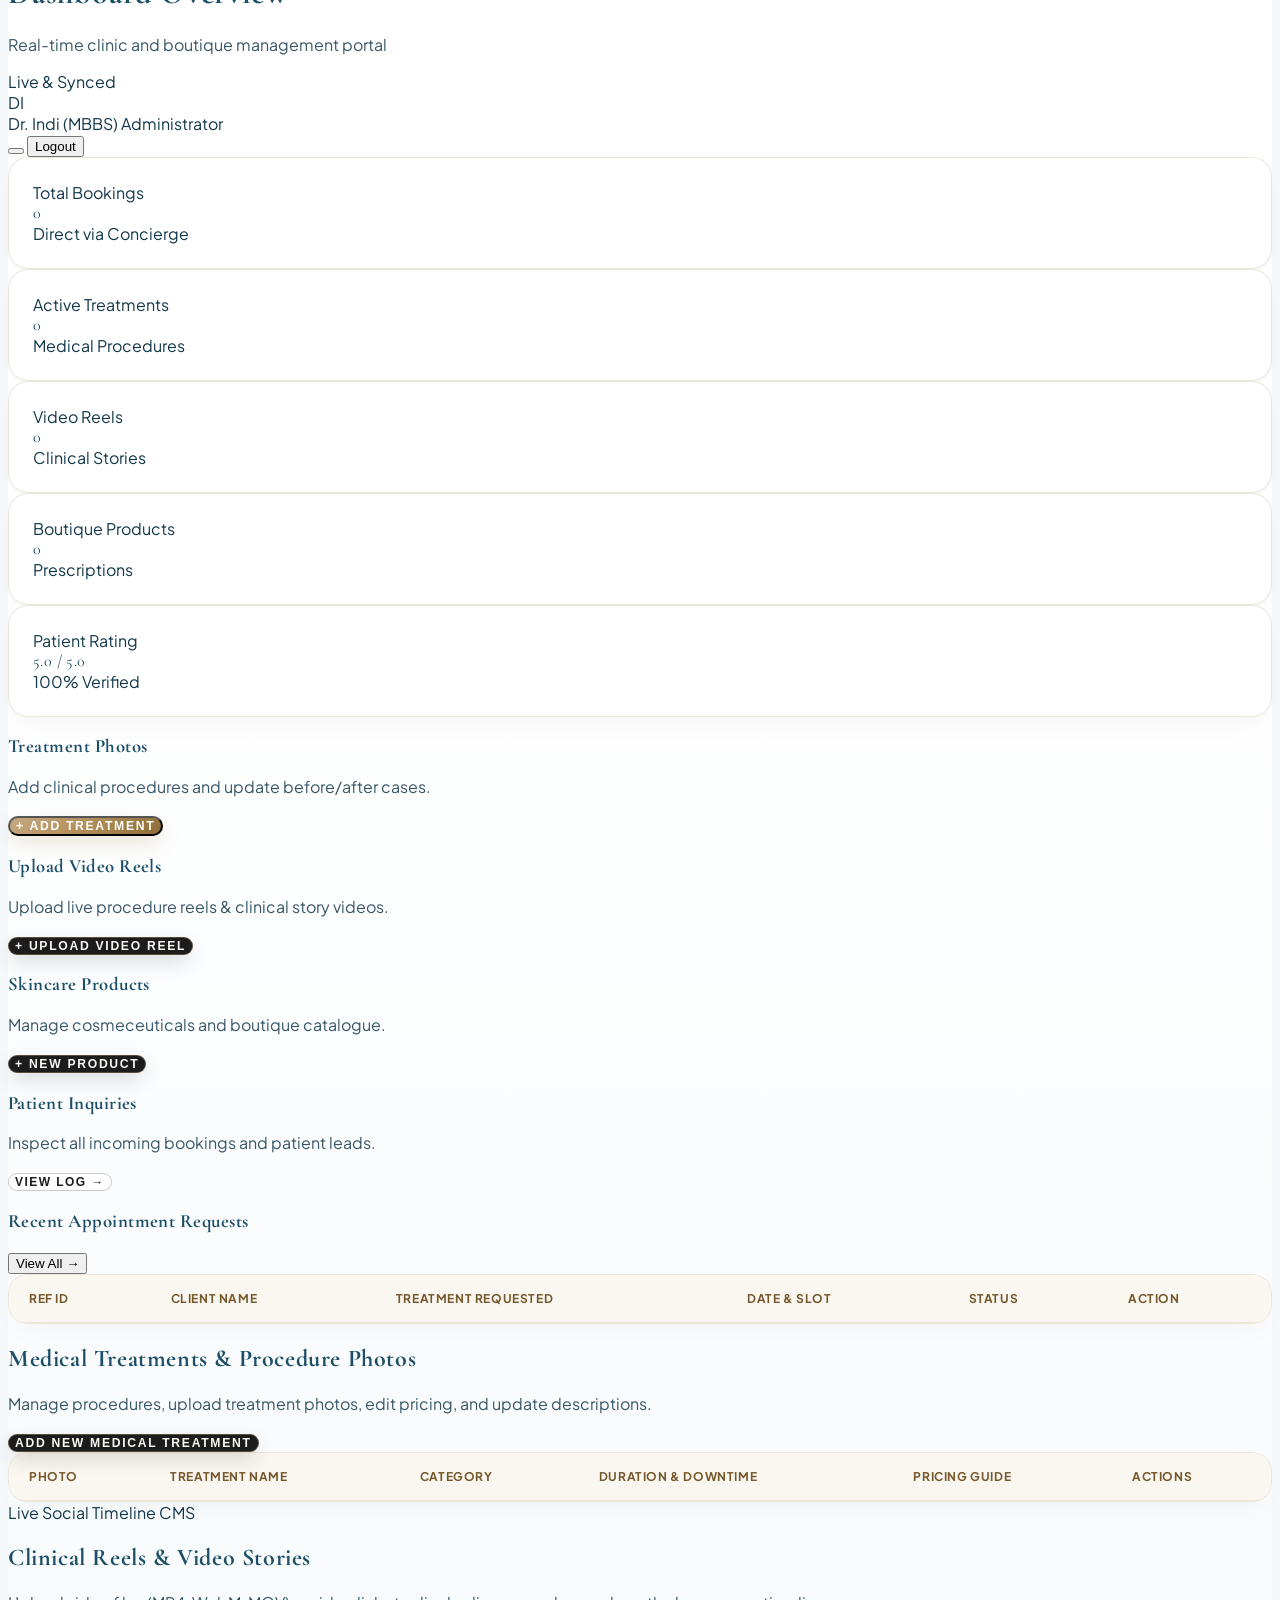
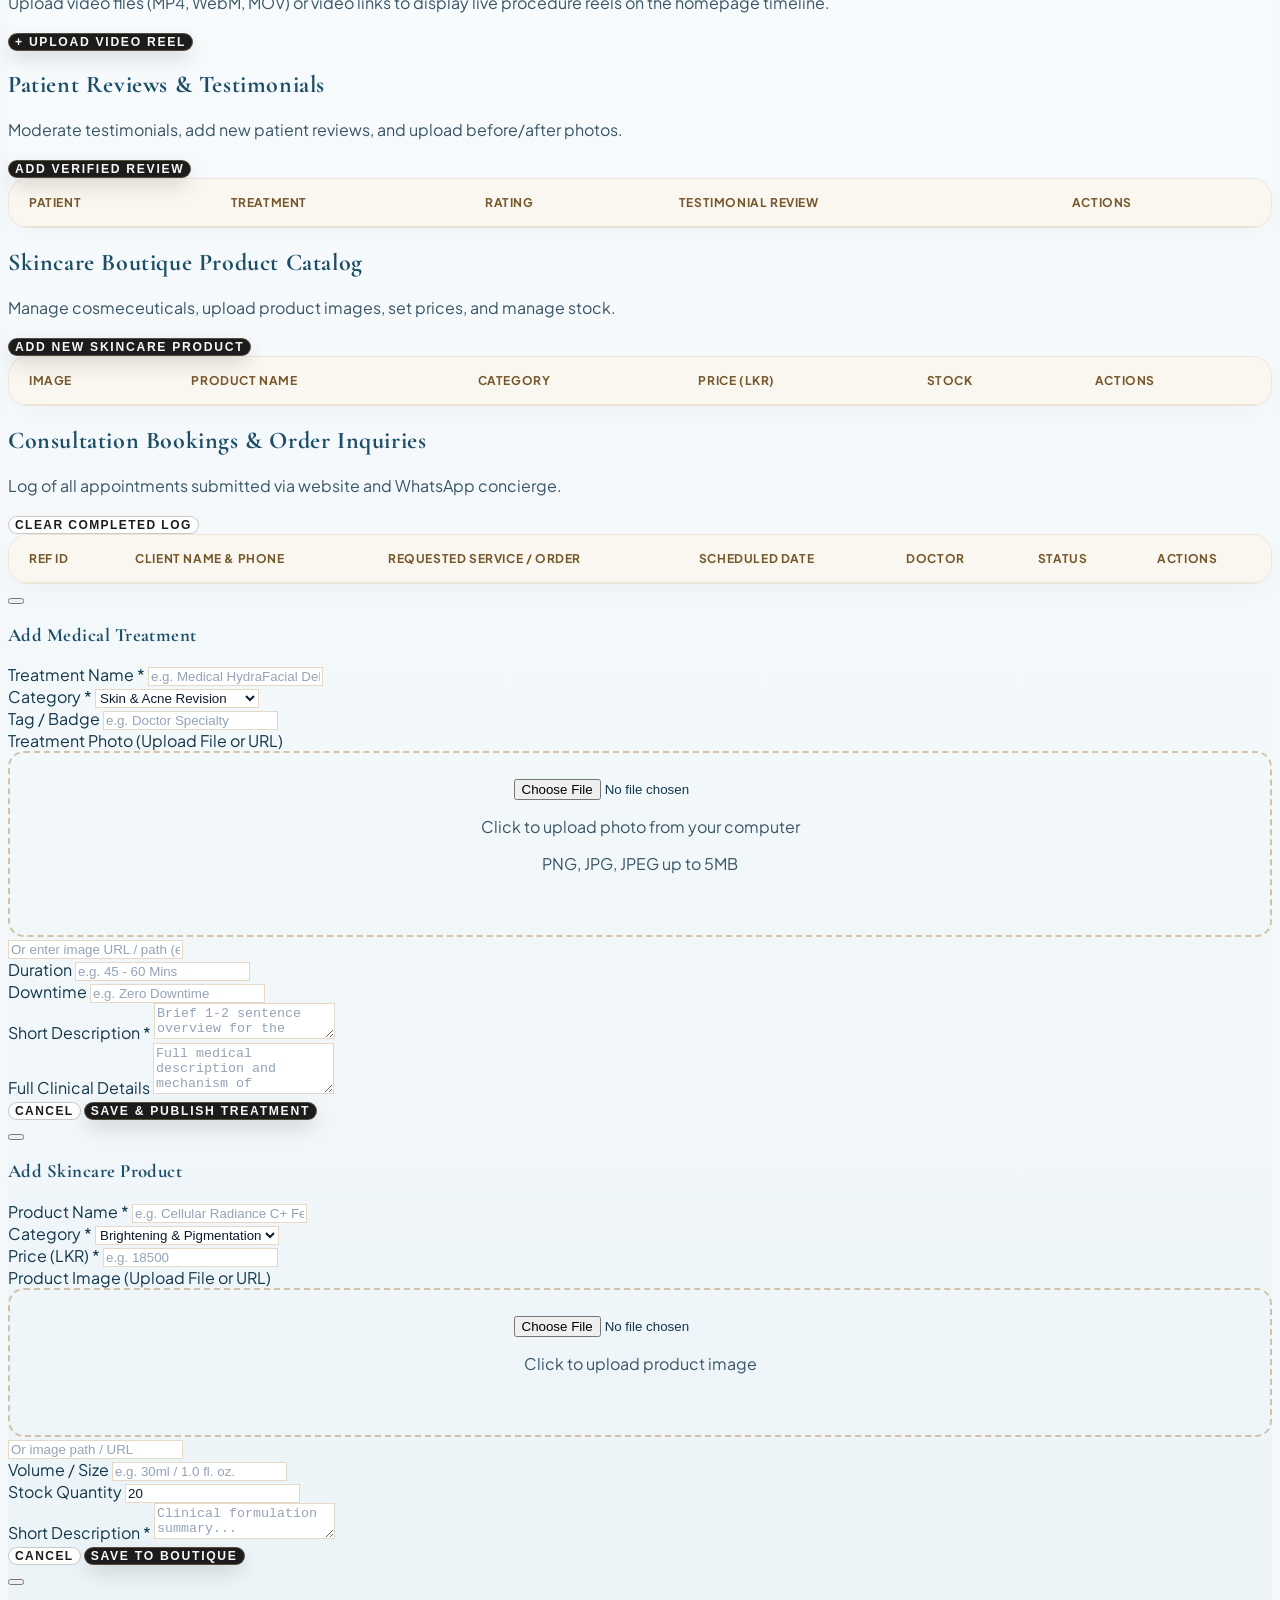
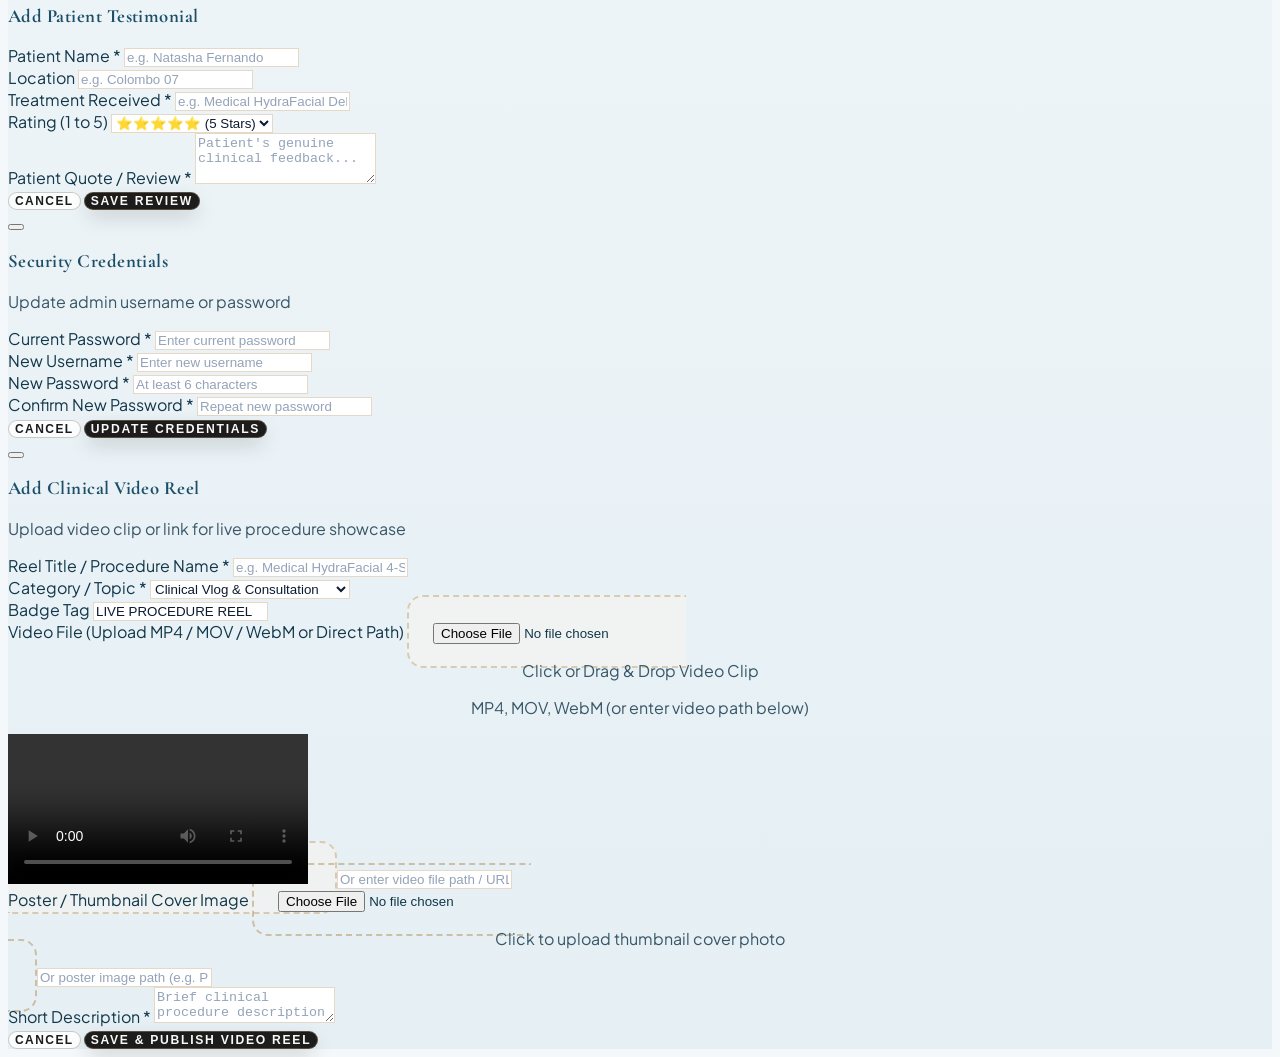
==== commit 97777ccc: "Fix Reel upload modal trigger, file input label binding, and add explicit editReel handler" ====
--- a/admin.html
+++ b/admin.html
@@ -863,7 +863,7 @@
         <!-- Video File Upload / Media Source -->
         <div>
           <label class="block text-xs font-bold uppercase tracking-wider text-slate-700 mb-1">Video File (Upload MP4 / MOV / WebM or Direct Path)</label>
-          <div class="video-upload-zone" onclick="document.getElementById('reel-form-file').click();">
+          <label for="reel-form-file" class="video-upload-zone block cursor-pointer">
             <input type="file" id="reel-form-file" accept="video/mp4,video/webm,video/quicktime" class="hidden">
             <div id="reel-upload-preview" class="space-y-2">
               <i data-lucide="video" class="w-8 h-8 text-indigo-600 mx-auto"></i>
@@ -871,21 +871,21 @@
               <p class="text-[10px] text-slate-400">MP4, MOV, WebM (or enter video path below)</p>
             </div>
             <video id="reel-video-preview-tag" src="" controls class="max-h-44 mx-auto rounded-xl mt-3 hidden border border-gold-400 bg-black"></video>
-          </div>
+          </label>
           <input type="text" id="reel-form-video-url" placeholder="Or enter video file path / URL (e.g. Video/clinic-reel.mp4)" class="luxury-input w-full px-4 py-2 rounded-xl text-xs mt-2">
         </div>
 
         <!-- Thumbnail / Poster Image -->
         <div>
           <label class="block text-xs font-bold uppercase tracking-wider text-slate-700 mb-1">Poster / Thumbnail Cover Image</label>
-          <div class="image-upload-zone" onclick="document.getElementById('reel-poster-file').click();">
+          <label for="reel-poster-file" class="image-upload-zone block cursor-pointer">
             <input type="file" id="reel-poster-file" accept="image/*" class="hidden">
             <div id="reel-poster-preview" class="space-y-1">
               <i data-lucide="image" class="w-6 h-6 text-gold-600 mx-auto"></i>
               <p class="text-xs text-slate-600">Click to upload thumbnail cover photo</p>
             </div>
             <img id="reel-poster-preview-tag" src="" alt="" class="max-h-28 mx-auto rounded-xl mt-2 hidden object-cover border border-gold-400">
-          </div>
+          </label>
           <input type="text" id="reel-form-poster-url" placeholder="Or poster image path (e.g. Photos/treatments/acne.jpg)" class="luxury-input w-full px-4 py-2 rounded-xl text-xs mt-2">
         </div>
 
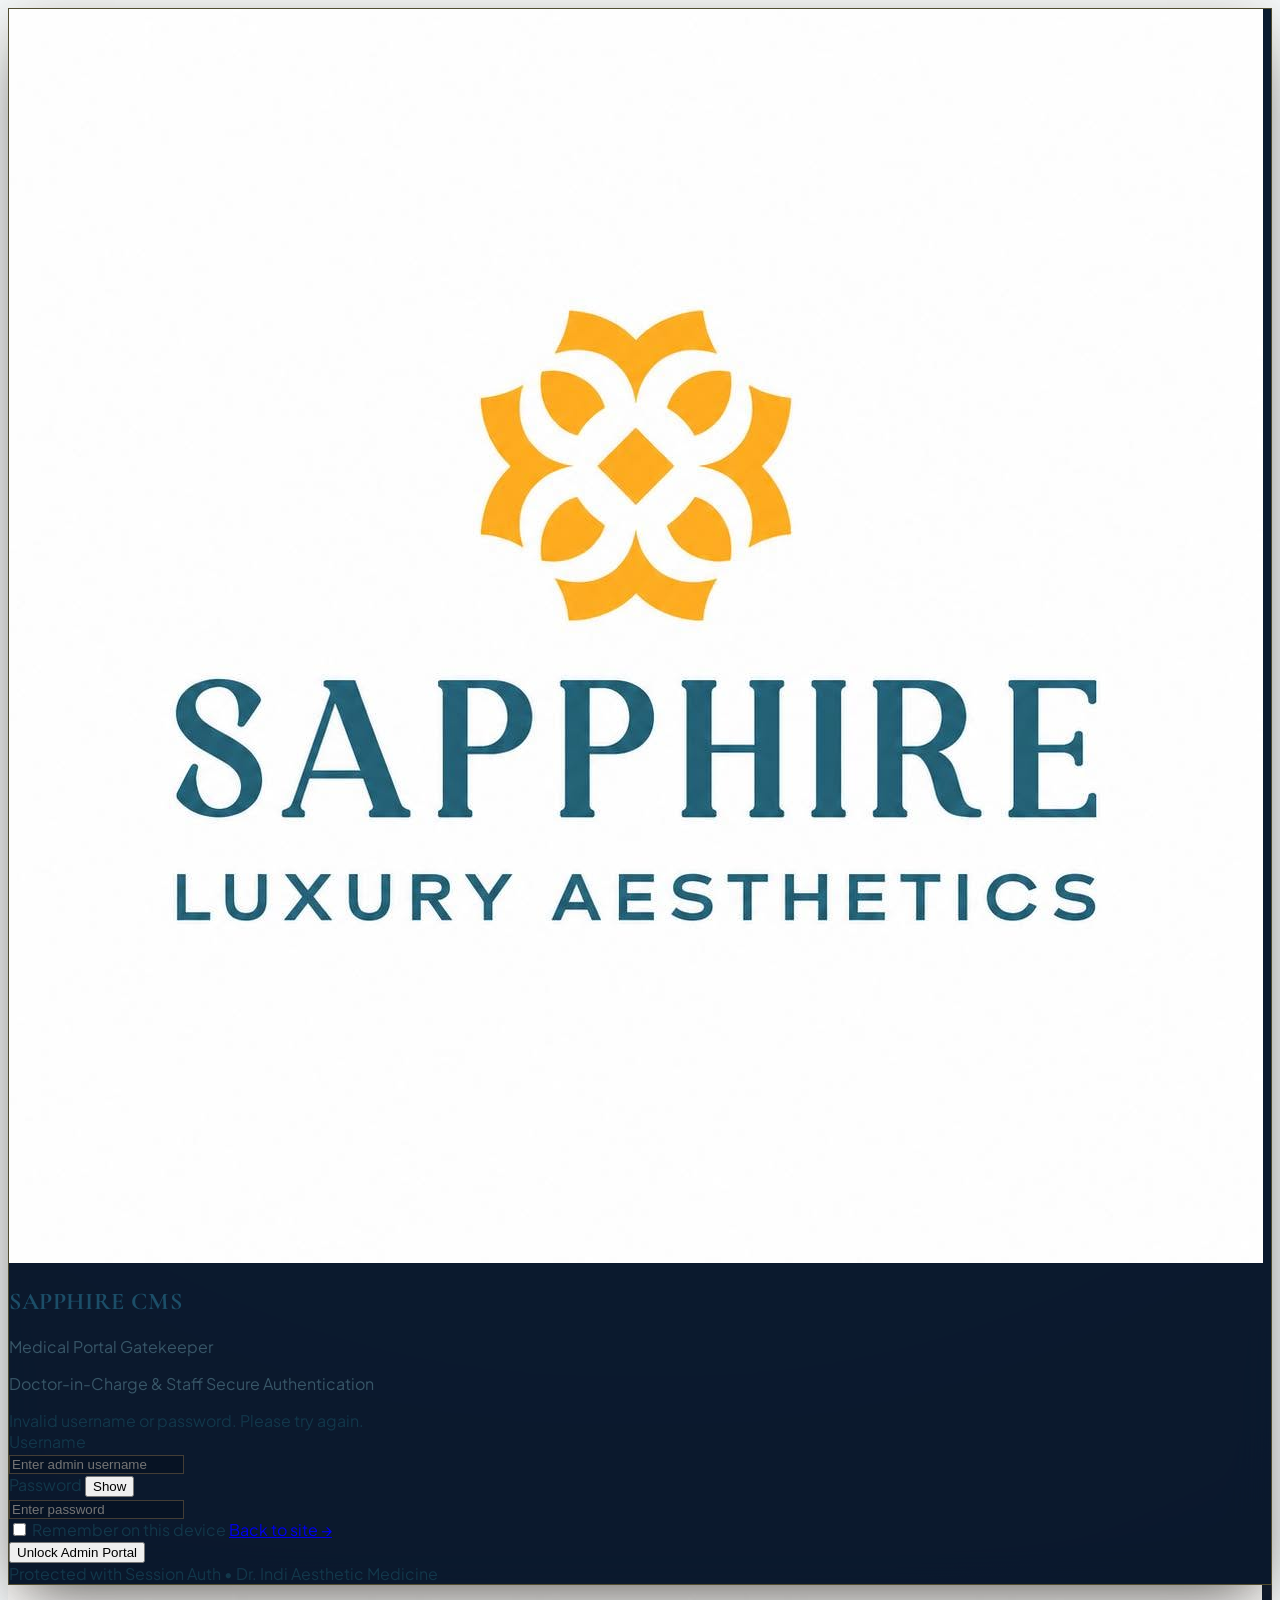
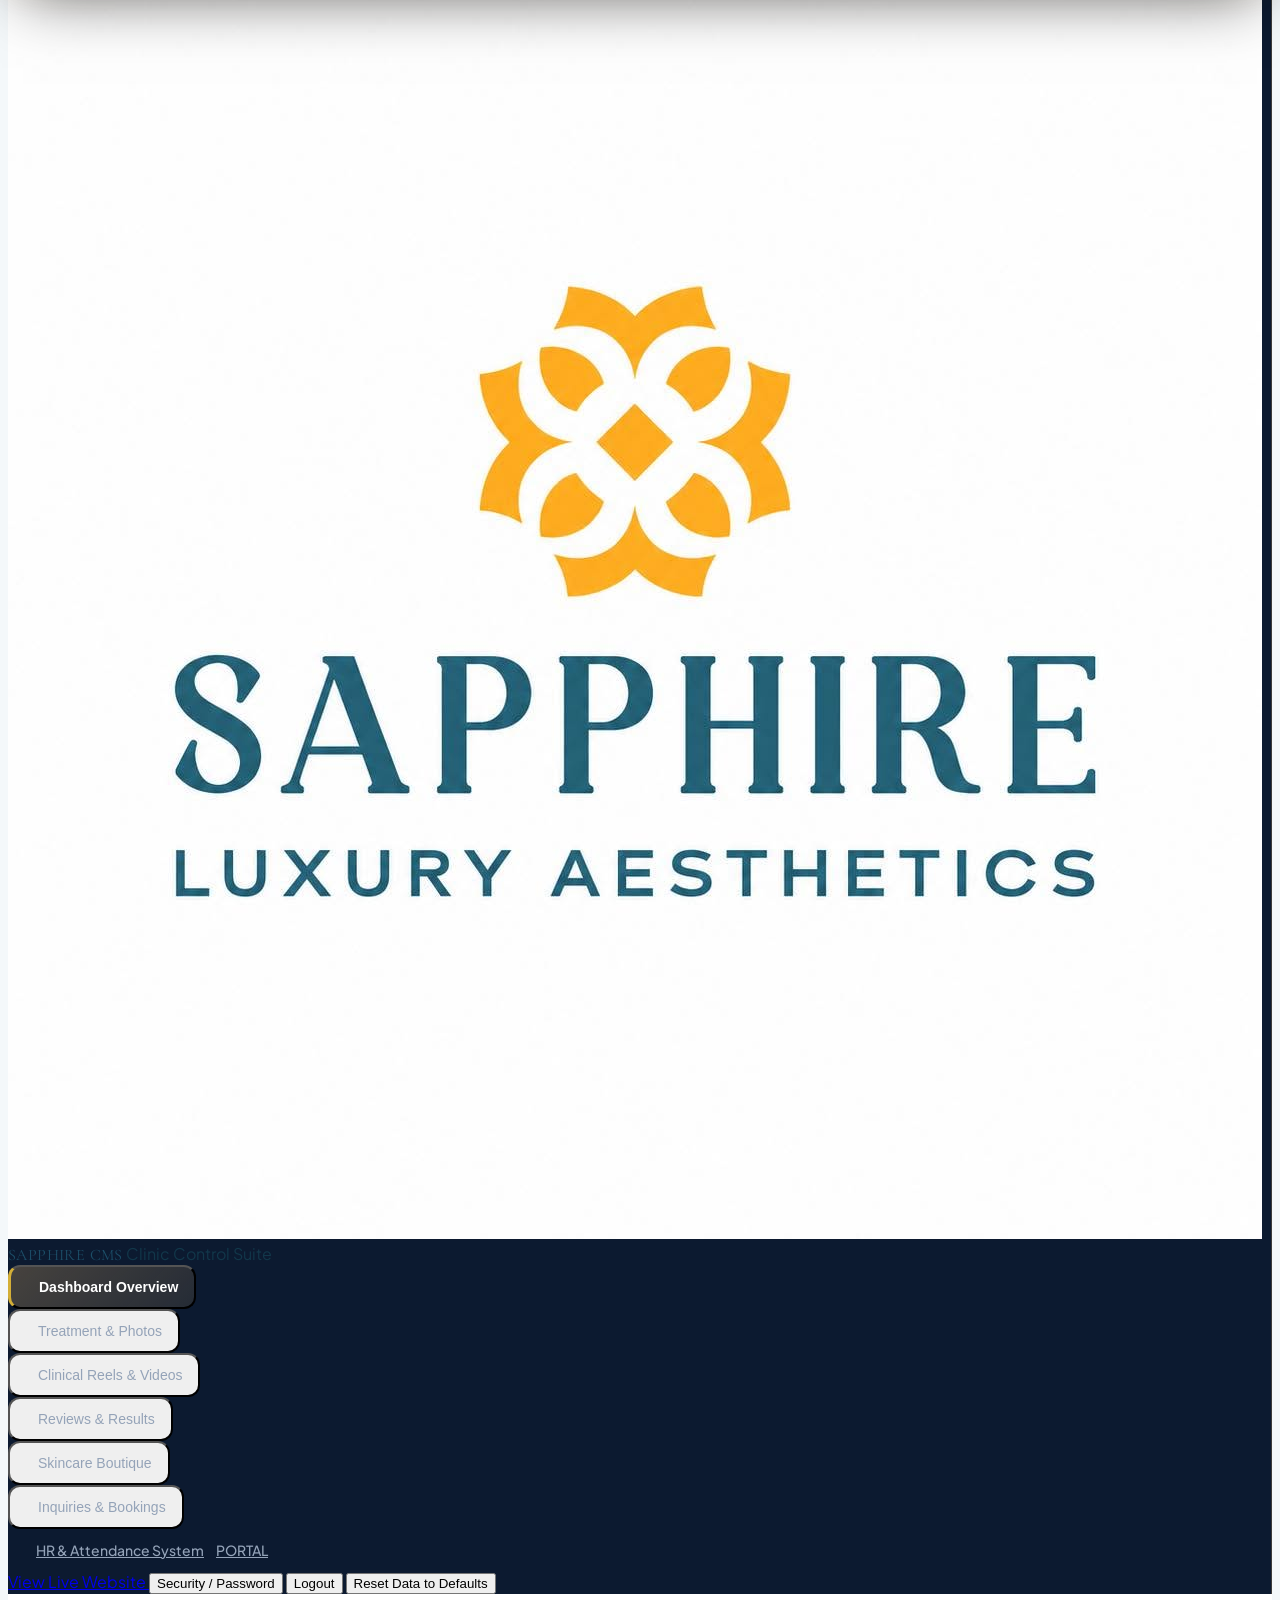
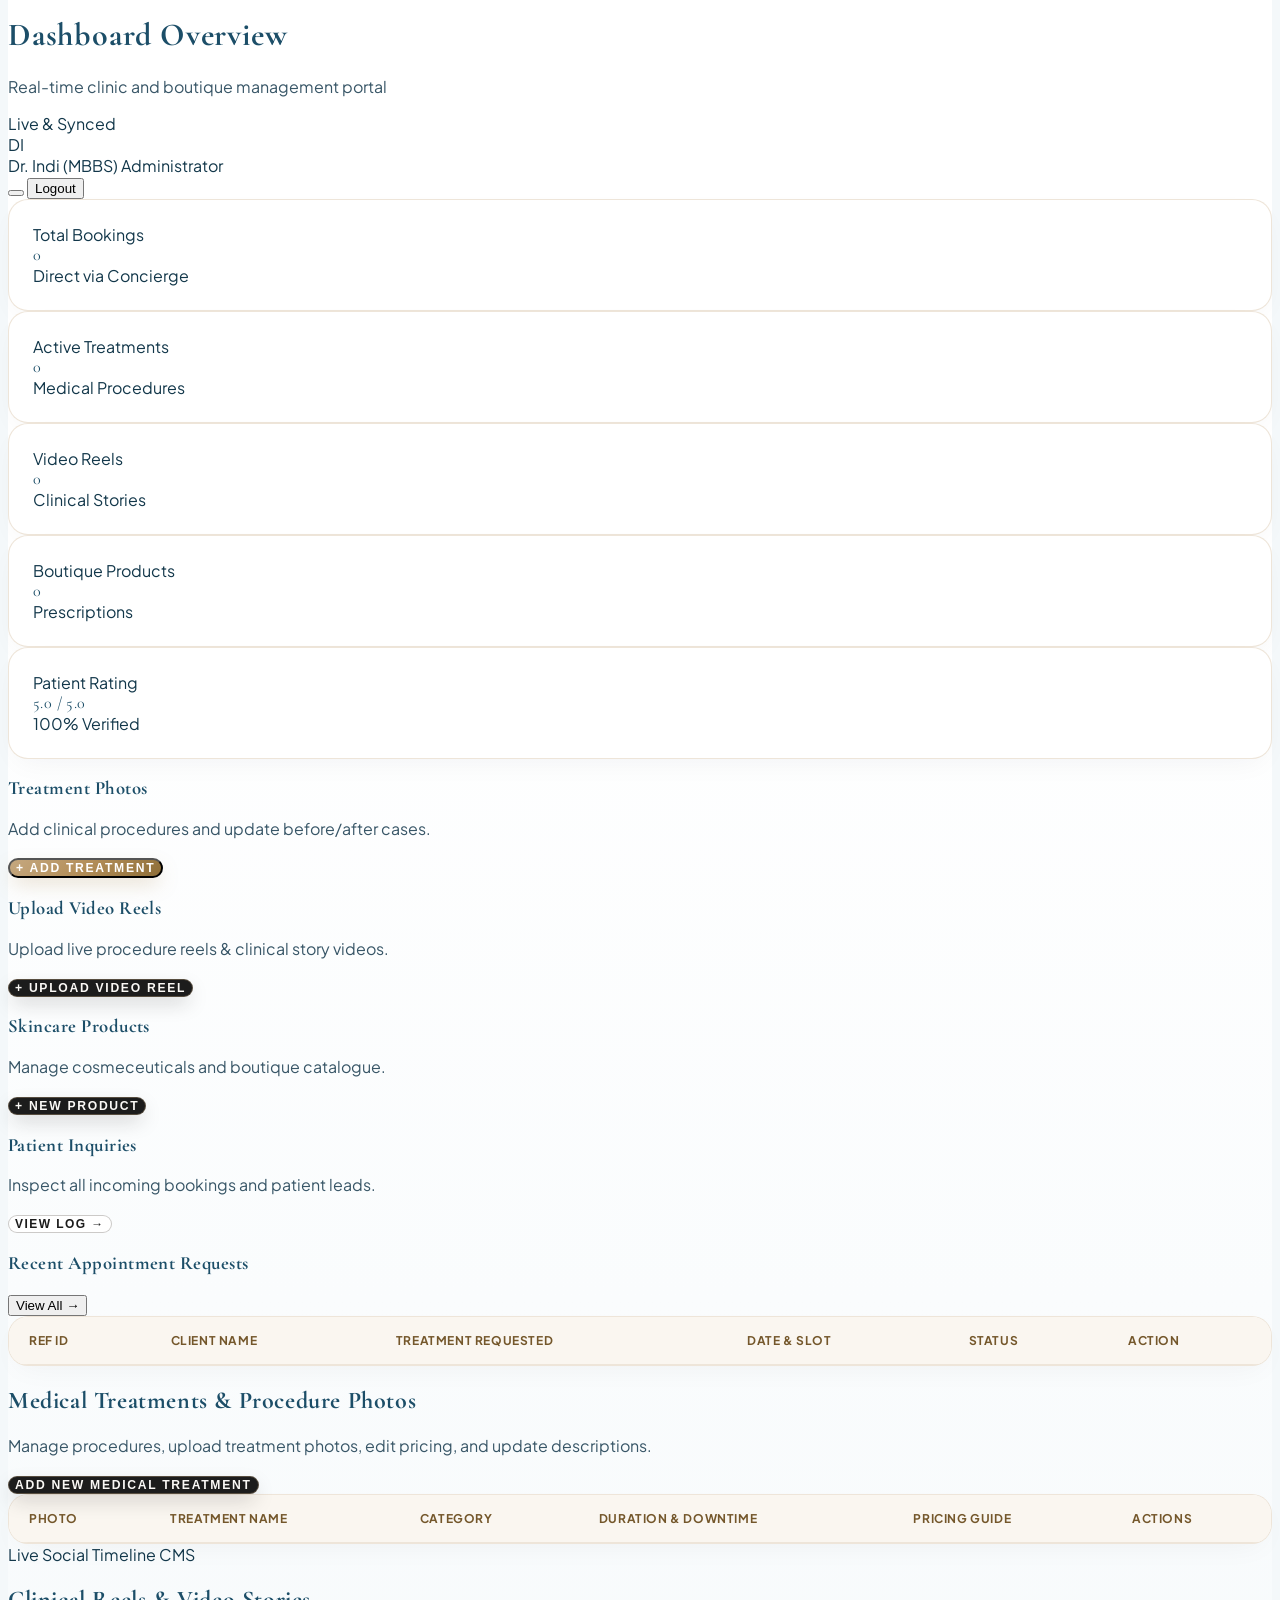
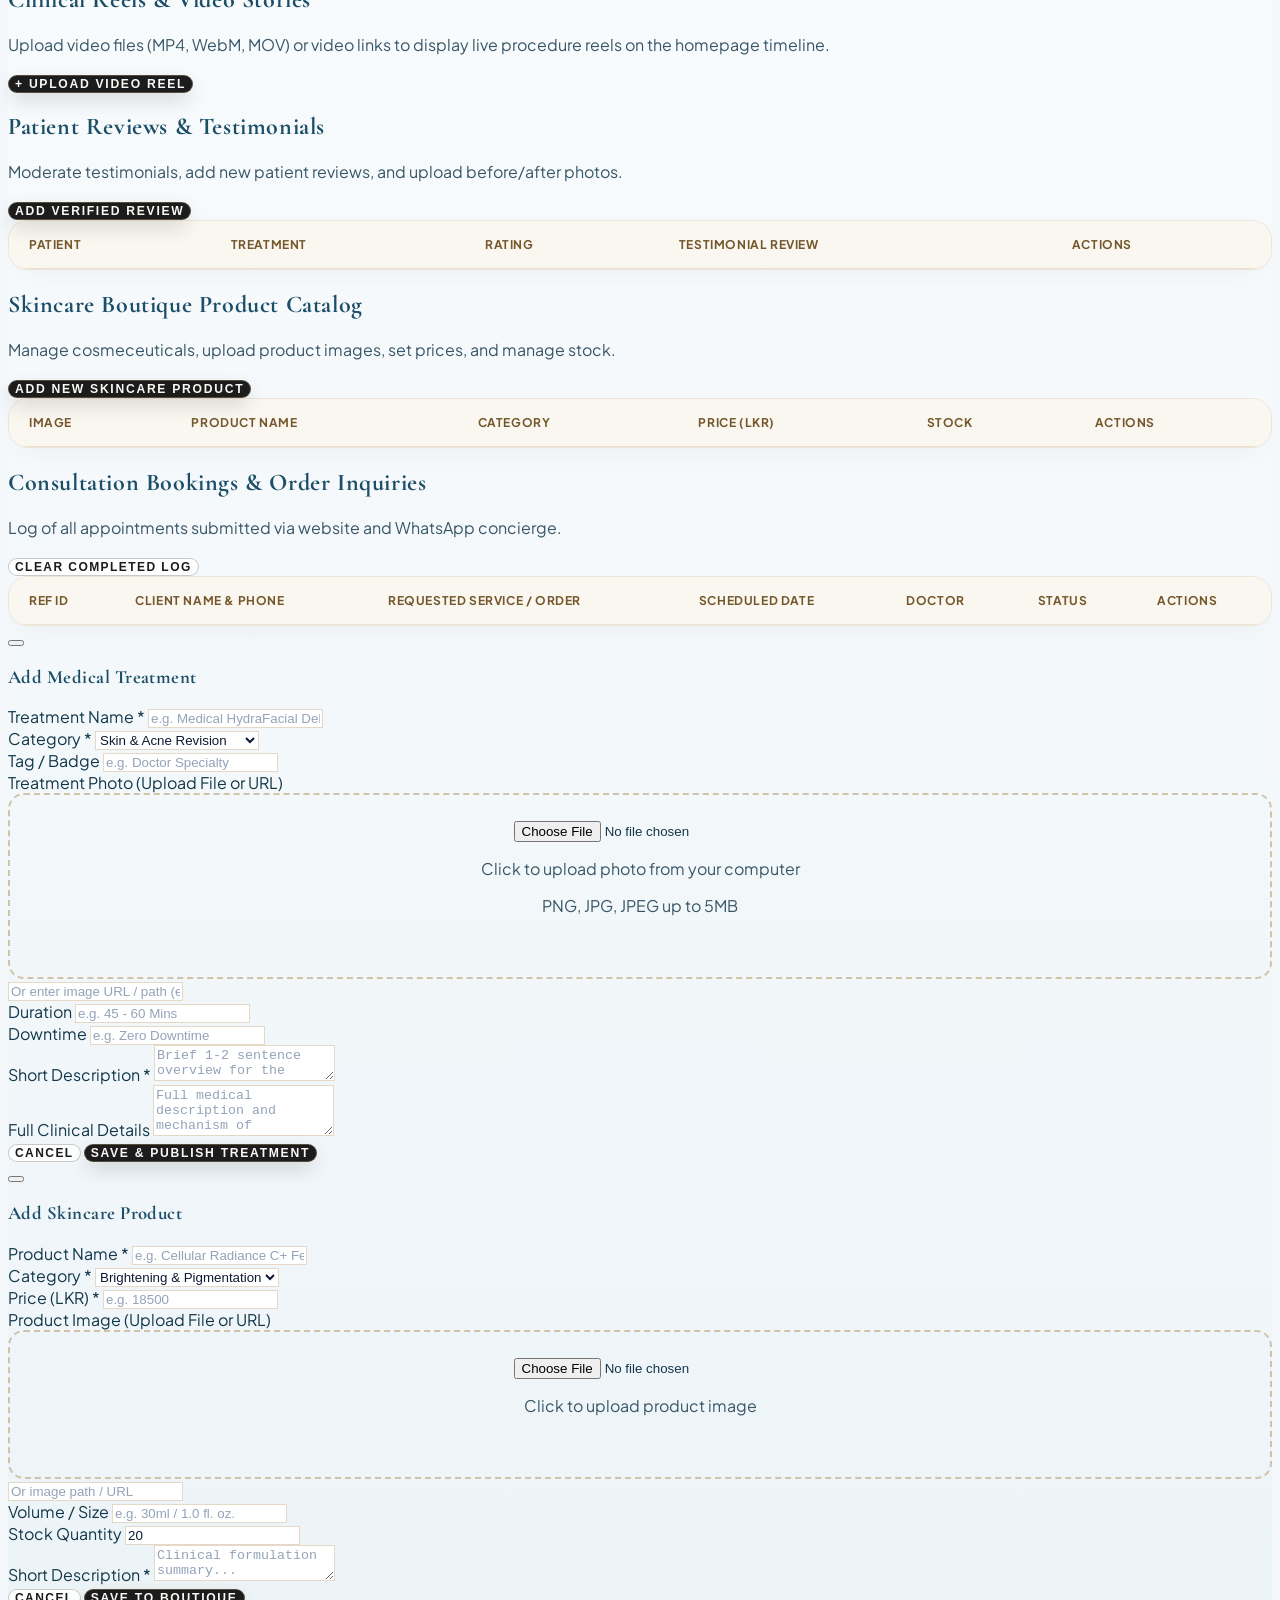
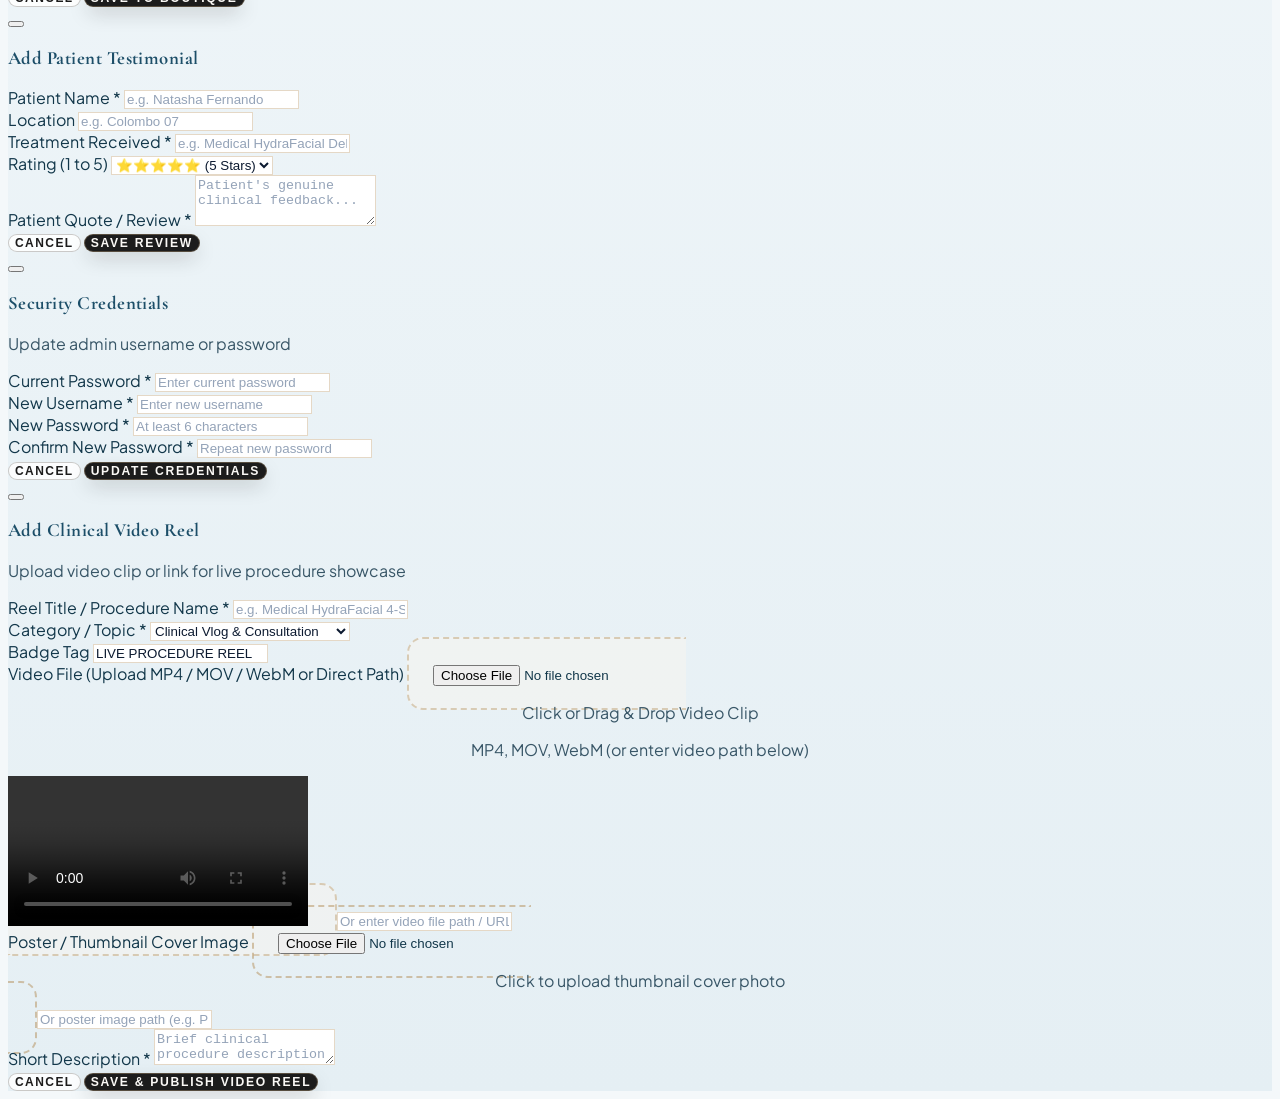
==== commit a1a6de91: "Add Sapphire HR & Attendance Management System with Date Range Reports and Dark/Light Theme" ====
--- a/admin.html
+++ b/admin.html
@@ -190,6 +190,12 @@
             <i data-lucide="calendar-check" class="w-4 h-4 text-gold-400"></i>
             <span>Inquiries & Bookings</span>
           </button>
+
+          <a href="https://staff.sapphireaesthetic.com" target="_blank" class="admin-nav-item w-full text-left flex items-center gap-2 hover:bg-slate-800/80 transition-colors">
+            <i data-lucide="fingerprint" class="w-4 h-4 text-emerald-400"></i>
+            <span>HR & Attendance System</span>
+            <span class="ml-auto text-[9px] px-1.5 py-0.5 rounded bg-emerald-500/20 text-emerald-300 font-bold border border-emerald-500/30">PORTAL</span>
+          </a>
         </nav>
       </div>
 
@@ -764,6 +770,8 @@
         </div>
       </form>
     </div>
+  </div>
+
   <!-- ========================================================================= -->
   <!-- MODAL: SECURITY & CHANGE PASSWORD                                         -->
   <!-- ========================================================================= -->
